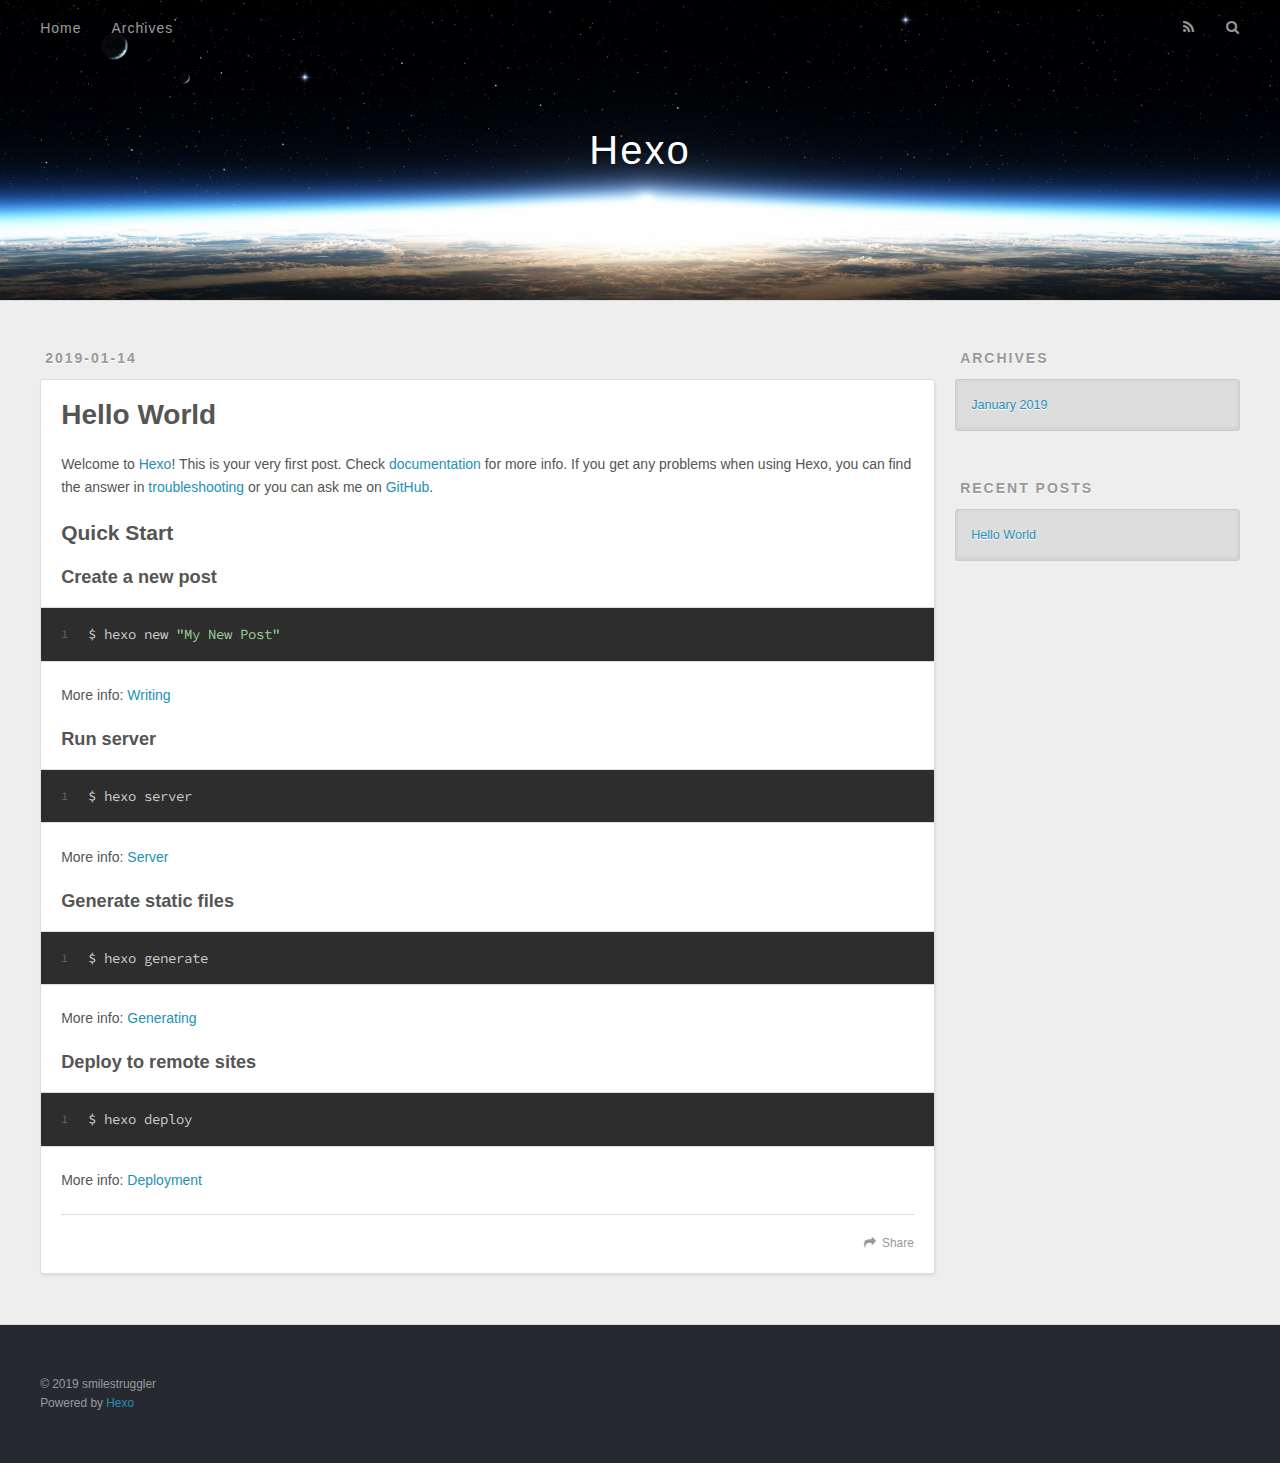
==== index.html @ 4bca779c "Site updated: 2019-01-14 22:42:13" ====
<!DOCTYPE html>
<html>
<head><meta name="generator" content="Hexo 3.8.0">
  <meta charset="utf-8">
  

  
  <title>Hexo</title>
  <meta name="viewport" content="width=device-width, initial-scale=1, maximum-scale=1">
  <meta property="og:type" content="website">
<meta property="og:title" content="Hexo">
<meta property="og:url" content="https://smile-struggler.github.io/index.html">
<meta property="og:site_name" content="Hexo">
<meta property="og:locale" content="default">
<meta name="twitter:card" content="summary">
<meta name="twitter:title" content="Hexo">
  
    <link rel="alternate" href="/atom.xml" title="Hexo" type="application/atom+xml">
  
  
    <link rel="icon" href="/favicon.png">
  
  
    <link href="//fonts.googleapis.com/css?family=Source+Code+Pro" rel="stylesheet" type="text/css">
  
  <link rel="stylesheet" href="/css/style.css">
</head>
</html>
<body>
  <div id="container">
    <div id="wrap">
      <header id="header">
  <div id="banner"></div>
  <div id="header-outer" class="outer">
    <div id="header-title" class="inner">
      <h1 id="logo-wrap">
        <a href="/" id="logo">Hexo</a>
      </h1>
      
    </div>
    <div id="header-inner" class="inner">
      <nav id="main-nav">
        <a id="main-nav-toggle" class="nav-icon"></a>
        
          <a class="main-nav-link" href="/">Home</a>
        
          <a class="main-nav-link" href="/archives">Archives</a>
        
      </nav>
      <nav id="sub-nav">
        
          <a id="nav-rss-link" class="nav-icon" href="/atom.xml" title="RSS Feed"></a>
        
        <a id="nav-search-btn" class="nav-icon" title="Search"></a>
      </nav>
      <div id="search-form-wrap">
        <form action="//google.com/search" method="get" accept-charset="UTF-8" class="search-form"><input type="search" name="q" class="search-form-input" placeholder="Search"><button type="submit" class="search-form-submit">&#xF002;</button><input type="hidden" name="sitesearch" value="https://smile-struggler.github.io"></form>
      </div>
    </div>
  </div>
</header>
      <div class="outer">
        <section id="main">
  
    <article id="post-hello-world" class="article article-type-post" itemscope="" itemprop="blogPost">
  <div class="article-meta">
    <a href="/2019/01/14/hello-world/" class="article-date">
  <time datetime="2019-01-14T13:50:35.070Z" itemprop="datePublished">2019-01-14</time>
</a>
    
  </div>
  <div class="article-inner">
    
    
      <header class="article-header">
        
  
    <h1 itemprop="name">
      <a class="article-title" href="/2019/01/14/hello-world/">Hello World</a>
    </h1>
  

      </header>
    
    <div class="article-entry" itemprop="articleBody">
      
        <p>Welcome to <a href="https://hexo.io/" target="_blank" rel="noopener">Hexo</a>! This is your very first post. Check <a href="https://hexo.io/docs/" target="_blank" rel="noopener">documentation</a> for more info. If you get any problems when using Hexo, you can find the answer in <a href="https://hexo.io/docs/troubleshooting.html" target="_blank" rel="noopener">troubleshooting</a> or you can ask me on <a href="https://github.com/hexojs/hexo/issues" target="_blank" rel="noopener">GitHub</a>.</p>
<h2 id="Quick-Start"><a href="#Quick-Start" class="headerlink" title="Quick Start"></a>Quick Start</h2><h3 id="Create-a-new-post"><a href="#Create-a-new-post" class="headerlink" title="Create a new post"></a>Create a new post</h3><figure class="highlight bash"><table><tr><td class="gutter"><pre><span class="line">1</span><br></pre></td><td class="code"><pre><span class="line">$ hexo new <span class="string">"My New Post"</span></span><br></pre></td></tr></table></figure>
<p>More info: <a href="https://hexo.io/docs/writing.html" target="_blank" rel="noopener">Writing</a></p>
<h3 id="Run-server"><a href="#Run-server" class="headerlink" title="Run server"></a>Run server</h3><figure class="highlight bash"><table><tr><td class="gutter"><pre><span class="line">1</span><br></pre></td><td class="code"><pre><span class="line">$ hexo server</span><br></pre></td></tr></table></figure>
<p>More info: <a href="https://hexo.io/docs/server.html" target="_blank" rel="noopener">Server</a></p>
<h3 id="Generate-static-files"><a href="#Generate-static-files" class="headerlink" title="Generate static files"></a>Generate static files</h3><figure class="highlight bash"><table><tr><td class="gutter"><pre><span class="line">1</span><br></pre></td><td class="code"><pre><span class="line">$ hexo generate</span><br></pre></td></tr></table></figure>
<p>More info: <a href="https://hexo.io/docs/generating.html" target="_blank" rel="noopener">Generating</a></p>
<h3 id="Deploy-to-remote-sites"><a href="#Deploy-to-remote-sites" class="headerlink" title="Deploy to remote sites"></a>Deploy to remote sites</h3><figure class="highlight bash"><table><tr><td class="gutter"><pre><span class="line">1</span><br></pre></td><td class="code"><pre><span class="line">$ hexo deploy</span><br></pre></td></tr></table></figure>
<p>More info: <a href="https://hexo.io/docs/deployment.html" target="_blank" rel="noopener">Deployment</a></p>

      
    </div>
    <footer class="article-footer">
      <a data-url="https://smile-struggler.github.io/2019/01/14/hello-world/" data-id="cjqwfq8qb0000yonnewryqm9w" class="article-share-link">Share</a>
      
      
    </footer>
  </div>
  
</article>


  


</section>
        
          <aside id="sidebar">
  
    

  
    

  
    
  
    
  <div class="widget-wrap">
    <h3 class="widget-title">Archives</h3>
    <div class="widget">
      <ul class="archive-list"><li class="archive-list-item"><a class="archive-list-link" href="/archives/2019/01/">January 2019</a></li></ul>
    </div>
  </div>


  
    
  <div class="widget-wrap">
    <h3 class="widget-title">Recent Posts</h3>
    <div class="widget">
      <ul>
        
          <li>
            <a href="/2019/01/14/hello-world/">Hello World</a>
          </li>
        
      </ul>
    </div>
  </div>

  
</aside>
        
      </div>
      <footer id="footer">
  
  <div class="outer">
    <div id="footer-info" class="inner">
      &copy; 2019 smilestruggler<br>
      Powered by <a href="http://hexo.io/" target="_blank">Hexo</a>
    </div>
  </div>
</footer>
    </div>
    <nav id="mobile-nav">
  
    <a href="/" class="mobile-nav-link">Home</a>
  
    <a href="/archives" class="mobile-nav-link">Archives</a>
  
</nav>
    

<script src="//ajax.googleapis.com/ajax/libs/jquery/2.0.3/jquery.min.js"></script>


  <link rel="stylesheet" href="/fancybox/jquery.fancybox.css">
  <script src="/fancybox/jquery.fancybox.pack.js"></script>


<script src="/js/script.js"></script>



  </div>
</body>
</html>
---- css/style.css ----
body {
  width: 100%;
}
body:before,
body:after {
  content: "";
  display: table;
}
body:after {
  clear: both;
}
html,
body,
div,
span,
applet,
object,
iframe,
h1,
h2,
h3,
h4,
h5,
h6,
p,
blockquote,
pre,
a,
abbr,
acronym,
address,
big,
cite,
code,
del,
dfn,
em,
img,
ins,
kbd,
q,
s,
samp,
small,
strike,
strong,
sub,
sup,
tt,
var,
dl,
dt,
dd,
ol,
ul,
li,
fieldset,
form,
label,
legend,
table,
caption,
tbody,
tfoot,
thead,
tr,
th,
td {
  margin: 0;
  padding: 0;
  border: 0;
  outline: 0;
  font-weight: inherit;
  font-style: inherit;
  font-family: inherit;
  font-size: 100%;
  vertical-align: baseline;
}
body {
  line-height: 1;
  color: #000;
  background: #fff;
}
ol,
ul {
  list-style: none;
}
table {
  border-collapse: separate;
  border-spacing: 0;
  vertical-align: middle;
}
caption,
th,
td {
  text-align: left;
  font-weight: normal;
  vertical-align: middle;
}
a img {
  border: none;
}
input,
button {
  margin: 0;
  padding: 0;
}
input::-moz-focus-inner,
button::-moz-focus-inner {
  border: 0;
  padding: 0;
}
@font-face {
  font-family: FontAwesome;
  font-style: normal;
  font-weight: normal;
  src: url("fonts/fontawesome-webfont.eot?v=#4.0.3");
  src: url("fonts/fontawesome-webfont.eot?#iefix&v=#4.0.3") format("embedded-opentype"), url("fonts/fontawesome-webfont.woff?v=#4.0.3") format("woff"), url("fonts/fontawesome-webfont.ttf?v=#4.0.3") format("truetype"), url("fonts/fontawesome-webfont.svg#fontawesomeregular?v=#4.0.3") format("svg");
}
html,
body,
#container {
  height: 100%;
}
body {
  background: #eee;
  font: 14px -apple-system, BlinkMacSystemFont, "Segoe UI", "Roboto", "Oxygen", "Ubuntu", "Cantarell", "Fira Sans", "Droid Sans", "Helvetica Neue", sans-serif;
  -webkit-text-size-adjust: 100%;
}
.outer {
  max-width: 1220px;
  margin: 0 auto;
  padding: 0 20px;
}
.outer:before,
.outer:after {
  content: "";
  display: table;
}
.outer:after {
  clear: both;
}
.inner {
  display: inline;
  float: left;
  width: 98.33333333333333%;
  margin: 0 0.833333333333333%;
}
.left,
.alignleft {
  float: left;
}
.right,
.alignright {
  float: right;
}
.clear {
  clear: both;
}
#container {
  position: relative;
}
.mobile-nav-on {
  overflow: hidden;
}
#wrap {
  height: 100%;
  width: 100%;
  position: absolute;
  top: 0;
  left: 0;
  -webkit-transition: 0.2s ease-out;
  -moz-transition: 0.2s ease-out;
  -ms-transition: 0.2s ease-out;
  transition: 0.2s ease-out;
  z-index: 1;
  background: #eee;
}
.mobile-nav-on #wrap {
  left: 280px;
}
@media screen and (min-width: 768px) {
  #main {
    display: inline;
    float: left;
    width: 73.33333333333333%;
    margin: 0 0.833333333333333%;
  }
}
.article-date,
.article-category-link,
.archive-year,
.widget-title {
  text-decoration: none;
  text-transform: uppercase;
  letter-spacing: 2px;
  color: #999;
  margin-bottom: 1em;
  margin-left: 5px;
  line-height: 1em;
  text-shadow: 0 1px #fff;
  font-weight: bold;
}
.article-inner,
.archive-article-inner {
  background: #fff;
  -webkit-box-shadow: 1px 2px 3px #ddd;
  box-shadow: 1px 2px 3px #ddd;
  border: 1px solid #ddd;
  border-radius: 3px;
}
.article-entry h1,
.widget h1 {
  font-size: 2em;
}
.article-entry h2,
.widget h2 {
  font-size: 1.5em;
}
.article-entry h3,
.widget h3 {
  font-size: 1.3em;
}
.article-entry h4,
.widget h4 {
  font-size: 1.2em;
}
.article-entry h5,
.widget h5 {
  font-size: 1em;
}
.article-entry h6,
.widget h6 {
  font-size: 1em;
  color: #999;
}
.article-entry hr,
.widget hr {
  border: 1px dashed #ddd;
}
.article-entry strong,
.widget strong {
  font-weight: bold;
}
.article-entry em,
.widget em,
.article-entry cite,
.widget cite {
  font-style: italic;
}
.article-entry sup,
.widget sup,
.article-entry sub,
.widget sub {
  font-size: 0.75em;
  line-height: 0;
  position: relative;
  vertical-align: baseline;
}
.article-entry sup,
.widget sup {
  top: -0.5em;
}
.article-entry sub,
.widget sub {
  bottom: -0.2em;
}
.article-entry small,
.widget small {
  font-size: 0.85em;
}
.article-entry acronym,
.widget acronym,
.article-entry abbr,
.widget abbr {
  border-bottom: 1px dotted;
}
.article-entry ul,
.widget ul,
.article-entry ol,
.widget ol,
.article-entry dl,
.widget dl {
  margin: 0 20px;
  line-height: 1.6em;
}
.article-entry ul ul,
.widget ul ul,
.article-entry ol ul,
.widget ol ul,
.article-entry ul ol,
.widget ul ol,
.article-entry ol ol,
.widget ol ol {
  margin-top: 0;
  margin-bottom: 0;
}
.article-entry ul,
.widget ul {
  list-style: disc;
}
.article-entry ol,
.widget ol {
  list-style: decimal;
}
.article-entry dt,
.widget dt {
  font-weight: bold;
}
#header {
  height: 300px;
  position: relative;
  border-bottom: 1px solid #ddd;
}
#header:before,
#header:after {
  content: "";
  position: absolute;
  left: 0;
  right: 0;
  height: 40px;
}
#header:before {
  top: 0;
  background: -webkit-linear-gradient(rgba(0,0,0,0.2), transparent);
  background: -moz-linear-gradient(rgba(0,0,0,0.2), transparent);
  background: -ms-linear-gradient(rgba(0,0,0,0.2), transparent);
  background: linear-gradient(rgba(0,0,0,0.2), transparent);
}
#header:after {
  bottom: 0;
  background: -webkit-linear-gradient(transparent, rgba(0,0,0,0.2));
  background: -moz-linear-gradient(transparent, rgba(0,0,0,0.2));
  background: -ms-linear-gradient(transparent, rgba(0,0,0,0.2));
  background: linear-gradient(transparent, rgba(0,0,0,0.2));
}
#header-outer {
  height: 100%;
  position: relative;
}
#header-inner {
  position: relative;
  overflow: hidden;
}
#banner {
  position: absolute;
  top: 0;
  left: 0;
  width: 100%;
  height: 100%;
  background: url("images/banner.jpg") center #000;
  -webkit-background-size: cover;
  -moz-background-size: cover;
  background-size: cover;
  z-index: -1;
}
#header-title {
  text-align: center;
  height: 40px;
  position: absolute;
  top: 50%;
  left: 0;
  margin-top: -20px;
}
#logo,
#subtitle {
  text-decoration: none;
  color: #fff;
  font-weight: 300;
  text-shadow: 0 1px 4px rgba(0,0,0,0.3);
}
#logo {
  font-size: 40px;
  line-height: 40px;
  letter-spacing: 2px;
}
#subtitle {
  font-size: 16px;
  line-height: 16px;
  letter-spacing: 1px;
}
#subtitle-wrap {
  margin-top: 16px;
}
#main-nav {
  float: left;
  margin-left: -15px;
}
.nav-icon,
.main-nav-link {
  float: left;
  color: #fff;
  opacity: 0.6;
  text-decoration: none;
  text-shadow: 0 1px rgba(0,0,0,0.2);
  -webkit-transition: opacity 0.2s;
  -moz-transition: opacity 0.2s;
  -ms-transition: opacity 0.2s;
  transition: opacity 0.2s;
  display: block;
  padding: 20px 15px;
}
.nav-icon:hover,
.main-nav-link:hover {
  opacity: 1;
}
.nav-icon {
  font-family: FontAwesome;
  text-align: center;
  font-size: 14px;
  width: 14px;
  height: 14px;
  padding: 20px 15px;
  position: relative;
  cursor: pointer;
}
.main-nav-link {
  font-weight: 300;
  letter-spacing: 1px;
}
@media screen and (max-width: 479px) {
  .main-nav-link {
    display: none;
  }
}
#main-nav-toggle {
  display: none;
}
#main-nav-toggle:before {
  content: "\f0c9";
}
@media screen and (max-width: 479px) {
  #main-nav-toggle {
    display: block;
  }
}
#sub-nav {
  float: right;
  margin-right: -15px;
}
#nav-rss-link:before {
  content: "\f09e";
}
#nav-search-btn:before {
  content: "\f002";
}
#search-form-wrap {
  position: absolute;
  top: 15px;
  width: 150px;
  height: 30px;
  right: -150px;
  opacity: 0;
  -webkit-transition: 0.2s ease-out;
  -moz-transition: 0.2s ease-out;
  -ms-transition: 0.2s ease-out;
  transition: 0.2s ease-out;
}
#search-form-wrap.on {
  opacity: 1;
  right: 0;
}
@media screen and (max-width: 479px) {
  #search-form-wrap {
    width: 100%;
    right: -100%;
  }
}
.search-form {
  position: absolute;
  top: 0;
  left: 0;
  right: 0;
  background: #fff;
  padding: 5px 15px;
  border-radius: 15px;
  -webkit-box-shadow: 0 0 10px rgba(0,0,0,0.3);
  box-shadow: 0 0 10px rgba(0,0,0,0.3);
}
.search-form-input {
  border: none;
  background: none;
  color: #555;
  width: 100%;
  font: 13px -apple-system, BlinkMacSystemFont, "Segoe UI", "Roboto", "Oxygen", "Ubuntu", "Cantarell", "Fira Sans", "Droid Sans", "Helvetica Neue", sans-serif;
  outline: none;
}
.search-form-input::-webkit-search-results-decoration,
.search-form-input::-webkit-search-cancel-button {
  -webkit-appearance: none;
}
.search-form-submit {
  position: absolute;
  top: 50%;
  right: 10px;
  margin-top: -7px;
  font: 13px FontAwesome;
  border: none;
  background: none;
  color: #bbb;
  cursor: pointer;
}
.search-form-submit:hover,
.search-form-submit:focus {
  color: #777;
}
.article {
  margin: 50px 0;
}
.article-inner {
  overflow: hidden;
}
.article-meta:before,
.article-meta:after {
  content: "";
  display: table;
}
.article-meta:after {
  clear: both;
}
.article-date {
  float: left;
}
.article-category {
  float: left;
  line-height: 1em;
  color: #ccc;
  text-shadow: 0 1px #fff;
  margin-left: 8px;
}
.article-category:before {
  content: "\2022";
}
.article-category-link {
  margin: 0 12px 1em;
}
.article-header {
  padding: 20px 20px 0;
}
.article-title {
  text-decoration: none;
  font-size: 2em;
  font-weight: bold;
  color: #555;
  line-height: 1.1em;
  -webkit-transition: color 0.2s;
  -moz-transition: color 0.2s;
  -ms-transition: color 0.2s;
  transition: color 0.2s;
}
a.article-title:hover {
  color: #258fb8;
}
.article-entry {
  color: #555;
  padding: 0 20px;
}
.article-entry:before,
.article-entry:after {
  content: "";
  display: table;
}
.article-entry:after {
  clear: both;
}
.article-entry p,
.article-entry table {
  line-height: 1.6em;
  margin: 1.6em 0;
}
.article-entry h1,
.article-entry h2,
.article-entry h3,
.article-entry h4,
.article-entry h5,
.article-entry h6 {
  font-weight: bold;
}
.article-entry h1,
.article-entry h2,
.article-entry h3,
.article-entry h4,
.article-entry h5,
.article-entry h6 {
  line-height: 1.1em;
  margin: 1.1em 0;
}
.article-entry a {
  color: #258fb8;
  text-decoration: none;
}
.article-entry a:hover {
  text-decoration: underline;
}
.article-entry ul,
.article-entry ol,
.article-entry dl {
  margin-top: 1.6em;
  margin-bottom: 1.6em;
}
.article-entry img,
.article-entry video {
  max-width: 100%;
  height: auto;
  display: block;
  margin: auto;
}
.article-entry iframe {
  border: none;
}
.article-entry table {
  width: 100%;
  border-collapse: collapse;
  border-spacing: 0;
}
.article-entry th {
  font-weight: bold;
  border-bottom: 3px solid #ddd;
  padding-bottom: 0.5em;
}
.article-entry td {
  border-bottom: 1px solid #ddd;
  padding: 10px 0;
}
.article-entry blockquote {
  font-family: Georgia, "Times New Roman", serif;
  font-size: 1.4em;
  margin: 1.6em 20px;
  text-align: center;
}
.article-entry blockquote footer {
  font-size: 14px;
  margin: 1.6em 0;
  font-family: -apple-system, BlinkMacSystemFont, "Segoe UI", "Roboto", "Oxygen", "Ubuntu", "Cantarell", "Fira Sans", "Droid Sans", "Helvetica Neue", sans-serif;
}
.article-entry blockquote footer cite:before {
  content: "—";
  padding: 0 0.5em;
}
.article-entry .pullquote {
  text-align: left;
  width: 45%;
  margin: 0;
}
.article-entry .pullquote.left {
  margin-left: 0.5em;
  margin-right: 1em;
}
.article-entry .pullquote.right {
  margin-right: 0.5em;
  margin-left: 1em;
}
.article-entry .caption {
  color: #999;
  display: block;
  font-size: 0.9em;
  margin-top: 0.5em;
  position: relative;
  text-align: center;
}
.article-entry .video-container {
  position: relative;
  padding-top: 56.25%;
  height: 0;
  overflow: hidden;
}
.article-entry .video-container iframe,
.article-entry .video-container object,
.article-entry .video-container embed {
  position: absolute;
  top: 0;
  left: 0;
  width: 100%;
  height: 100%;
  margin-top: 0;
}
.article-more-link a {
  display: inline-block;
  line-height: 1em;
  padding: 6px 15px;
  border-radius: 15px;
  background: #eee;
  color: #999;
  text-shadow: 0 1px #fff;
  text-decoration: none;
}
.article-more-link a:hover {
  background: #258fb8;
  color: #fff;
  text-decoration: none;
  text-shadow: 0 1px #1e7293;
}
.article-footer {
  font-size: 0.85em;
  line-height: 1.6em;
  border-top: 1px solid #ddd;
  padding-top: 1.6em;
  margin: 0 20px 20px;
}
.article-footer:before,
.article-footer:after {
  content: "";
  display: table;
}
.article-footer:after {
  clear: both;
}
.article-footer a {
  color: #999;
  text-decoration: none;
}
.article-footer a:hover {
  color: #555;
}
.article-tag-list-item {
  float: left;
  margin-right: 10px;
}
.article-tag-list-link:before {
  content: "#";
}
.article-comment-link {
  float: right;
}
.article-comment-link:before {
  content: "\f075";
  font-family: FontAwesome;
  padding-right: 8px;
}
.article-share-link {
  cursor: pointer;
  float: right;
  margin-left: 20px;
}
.article-share-link:before {
  content: "\f064";
  font-family: FontAwesome;
  padding-right: 6px;
}
#article-nav {
  position: relative;
}
#article-nav:before,
#article-nav:after {
  content: "";
  display: table;
}
#article-nav:after {
  clear: both;
}
@media screen and (min-width: 768px) {
  #article-nav {
    margin: 50px 0;
  }
  #article-nav:before {
    width: 8px;
    height: 8px;
    position: absolute;
    top: 50%;
    left: 50%;
    margin-top: -4px;
    margin-left: -4px;
    content: "";
    border-radius: 50%;
    background: #ddd;
    -webkit-box-shadow: 0 1px 2px #fff;
    box-shadow: 0 1px 2px #fff;
  }
}
.article-nav-link-wrap {
  text-decoration: none;
  text-shadow: 0 1px #fff;
  color: #999;
  -webkit-box-sizing: border-box;
  -moz-box-sizing: border-box;
  box-sizing: border-box;
  margin-top: 50px;
  text-align: center;
  display: block;
}
.article-nav-link-wrap:hover {
  color: #555;
}
@media screen and (min-width: 768px) {
  .article-nav-link-wrap {
    width: 50%;
    margin-top: 0;
  }
}
@media screen and (min-width: 768px) {
  #article-nav-newer {
    float: left;
    text-align: right;
    padding-right: 20px;
  }
}
@media screen and (min-width: 768px) {
  #article-nav-older {
    float: right;
    text-align: left;
    padding-left: 20px;
  }
}
.article-nav-caption {
  text-transform: uppercase;
  letter-spacing: 2px;
  color: #ddd;
  line-height: 1em;
  font-weight: bold;
}
#article-nav-newer .article-nav-caption {
  margin-right: -2px;
}
.article-nav-title {
  font-size: 0.85em;
  line-height: 1.6em;
  margin-top: 0.5em;
}
.article-share-box {
  position: absolute;
  display: none;
  background: #fff;
  -webkit-box-shadow: 1px 2px 10px rgba(0,0,0,0.2);
  box-shadow: 1px 2px 10px rgba(0,0,0,0.2);
  border-radius: 3px;
  margin-left: -145px;
  overflow: hidden;
  z-index: 1;
}
.article-share-box.on {
  display: block;
}
.article-share-input {
  width: 100%;
  background: none;
  -webkit-box-sizing: border-box;
  -moz-box-sizing: border-box;
  box-sizing: border-box;
  font: 14px -apple-system, BlinkMacSystemFont, "Segoe UI", "Roboto", "Oxygen", "Ubuntu", "Cantarell", "Fira Sans", "Droid Sans", "Helvetica Neue", sans-serif;
  padding: 0 15px;
  color: #555;
  outline: none;
  border: 1px solid #ddd;
  border-radius: 3px 3px 0 0;
  height: 36px;
  line-height: 36px;
}
.article-share-links {
  background: #eee;
}
.article-share-links:before,
.article-share-links:after {
  content: "";
  display: table;
}
.article-share-links:after {
  clear: both;
}
.article-share-twitter,
.article-share-facebook,
.article-share-pinterest,
.article-share-google {
  width: 50px;
  height: 36px;
  display: block;
  float: left;
  position: relative;
  color: #999;
  text-shadow: 0 1px #fff;
}
.article-share-twitter:before,
.article-share-facebook:before,
.article-share-pinterest:before,
.article-share-google:before {
  font-size: 20px;
  font-family: FontAwesome;
  width: 20px;
  height: 20px;
  position: absolute;
  top: 50%;
  left: 50%;
  margin-top: -10px;
  margin-left: -10px;
  text-align: center;
}
.article-share-twitter:hover,
.article-share-facebook:hover,
.article-share-pinterest:hover,
.article-share-google:hover {
  color: #fff;
}
.article-share-twitter:before {
  content: "\f099";
}
.article-share-twitter:hover {
  background: #00aced;
  text-shadow: 0 1px #008abe;
}
.article-share-facebook:before {
  content: "\f09a";
}
.article-share-facebook:hover {
  background: #3b5998;
  text-shadow: 0 1px #2f477a;
}
.article-share-pinterest:before {
  content: "\f0d2";
}
.article-share-pinterest:hover {
  background: #cb2027;
  text-shadow: 0 1px #a21a1f;
}
.article-share-google:before {
  content: "\f0d5";
}
.article-share-google:hover {
  background: #dd4b39;
  text-shadow: 0 1px #be3221;
}
.article-gallery {
  background: #000;
  position: relative;
}
.article-gallery-photos {
  position: relative;
  overflow: hidden;
}
.article-gallery-img {
  display: none;
  max-width: 100%;
}
.article-gallery-img:first-child {
  display: block;
}
.article-gallery-img.loaded {
  position: absolute;
  display: block;
}
.article-gallery-img img {
  display: block;
  max-width: 100%;
  margin: 0 auto;
}
#comments {
  background: #fff;
  -webkit-box-shadow: 1px 2px 3px #ddd;
  box-shadow: 1px 2px 3px #ddd;
  padding: 20px;
  border: 1px solid #ddd;
  border-radius: 3px;
  margin: 50px 0;
}
#comments a {
  color: #258fb8;
}
.archives-wrap {
  margin: 50px 0;
}
.archives:before,
.archives:after {
  content: "";
  display: table;
}
.archives:after {
  clear: both;
}
.archive-year-wrap {
  margin-bottom: 1em;
}
.archives {
  -webkit-column-gap: 10px;
  -moz-column-gap: 10px;
  column-gap: 10px;
}
@media screen and (min-width: 480px) and (max-width: 767px) {
  .archives {
    -webkit-column-count: 2;
    -moz-column-count: 2;
    column-count: 2;
  }
}
@media screen and (min-width: 768px) {
  .archives {
    -webkit-column-count: 3;
    -moz-column-count: 3;
    column-count: 3;
  }
}
.archive-article {
  -webkit-column-break-inside: avoid;
  page-break-inside: avoid;
  overflow: hidden;
  break-inside: avoid-column;
}
.archive-article-inner {
  padding: 10px;
  margin-bottom: 15px;
}
.archive-article-title {
  text-decoration: none;
  font-weight: bold;
  color: #555;
  -webkit-transition: color 0.2s;
  -moz-transition: color 0.2s;
  -ms-transition: color 0.2s;
  transition: color 0.2s;
  line-height: 1.6em;
}
.archive-article-title:hover {
  color: #258fb8;
}
.archive-article-footer {
  margin-top: 1em;
}
.archive-article-date {
  color: #999;
  text-decoration: none;
  font-size: 0.85em;
  line-height: 1em;
  margin-bottom: 0.5em;
  display: block;
}
#page-nav {
  margin: 50px auto;
  background: #fff;
  -webkit-box-shadow: 1px 2px 3px #ddd;
  box-shadow: 1px 2px 3px #ddd;
  border: 1px solid #ddd;
  border-radius: 3px;
  text-align: center;
  color: #999;
  overflow: hidden;
}
#page-nav:before,
#page-nav:after {
  content: "";
  display: table;
}
#page-nav:after {
  clear: both;
}
#page-nav a,
#page-nav span {
  padding: 10px 20px;
  line-height: 1;
  height: 2ex;
}
#page-nav a {
  color: #999;
  text-decoration: none;
}
#page-nav a:hover {
  background: #999;
  color: #fff;
}
#page-nav .prev {
  float: left;
}
#page-nav .next {
  float: right;
}
#page-nav .page-number {
  display: inline-block;
}
@media screen and (max-width: 479px) {
  #page-nav .page-number {
    display: none;
  }
}
#page-nav .current {
  color: #555;
  font-weight: bold;
}
#page-nav .space {
  color: #ddd;
}
#footer {
  background: #262a30;
  padding: 50px 0;
  border-top: 1px solid #ddd;
  color: #999;
}
#footer a {
  color: #258fb8;
  text-decoration: none;
}
#footer a:hover {
  text-decoration: underline;
}
#footer-info {
  line-height: 1.6em;
  font-size: 0.85em;
}
.article-entry pre,
.article-entry .highlight {
  background: #2d2d2d;
  margin: 0 -20px;
  padding: 15px 20px;
  border-style: solid;
  border-color: #ddd;
  border-width: 1px 0;
  overflow: auto;
  color: #ccc;
  line-height: 22.400000000000002px;
}
.article-entry .highlight .gutter pre,
.article-entry .gist .gist-file .gist-data .line-numbers {
  color: #666;
  font-size: 0.85em;
}
.article-entry pre,
.article-entry code {
  font-family: "Source Code Pro", Consolas, Monaco, Menlo, Consolas, monospace;
}
.article-entry code {
  background: #eee;
  text-shadow: 0 1px #fff;
  padding: 0 0.3em;
}
.article-entry pre code {
  background: none;
  text-shadow: none;
  padding: 0;
}
.article-entry .highlight pre {
  border: none;
  margin: 0;
  padding: 0;
}
.article-entry .highlight table {
  margin: 0;
  width: auto;
}
.article-entry .highlight td {
  border: none;
  padding: 0;
}
.article-entry .highlight figcaption {
  font-size: 0.85em;
  color: #999;
  line-height: 1em;
  margin-bottom: 1em;
}
.article-entry .highlight figcaption:before,
.article-entry .highlight figcaption:after {
  content: "";
  display: table;
}
.article-entry .highlight figcaption:after {
  clear: both;
}
.article-entry .highlight figcaption a {
  float: right;
}
.article-entry .highlight .gutter pre {
  text-align: right;
  padding-right: 20px;
}
.article-entry .highlight .line {
  height: 22.400000000000002px;
}
.article-entry .highlight .line.marked {
  background: #515151;
}
.article-entry .gist {
  margin: 0 -20px;
  border-style: solid;
  border-color: #ddd;
  border-width: 1px 0;
  background: #2d2d2d;
  padding: 15px 20px 15px 0;
}
.article-entry .gist .gist-file {
  border: none;
  font-family: "Source Code Pro", Consolas, Monaco, Menlo, Consolas, monospace;
  margin: 0;
}
.article-entry .gist .gist-file .gist-data {
  background: none;
  border: none;
}
.article-entry .gist .gist-file .gist-data .line-numbers {
  background: none;
  border: none;
  padding: 0 20px 0 0;
}
.article-entry .gist .gist-file .gist-data .line-data {
  padding: 0 !important;
}
.article-entry .gist .gist-file .highlight {
  margin: 0;
  padding: 0;
  border: none;
}
.article-entry .gist .gist-file .gist-meta {
  background: #2d2d2d;
  color: #999;
  font: 0.85em -apple-system, BlinkMacSystemFont, "Segoe UI", "Roboto", "Oxygen", "Ubuntu", "Cantarell", "Fira Sans", "Droid Sans", "Helvetica Neue", sans-serif;
  text-shadow: 0 0;
  padding: 0;
  margin-top: 1em;
  margin-left: 20px;
}
.article-entry .gist .gist-file .gist-meta a {
  color: #258fb8;
  font-weight: normal;
}
.article-entry .gist .gist-file .gist-meta a:hover {
  text-decoration: underline;
}
pre .comment,
pre .title {
  color: #999;
}
pre .variable,
pre .attribute,
pre .tag,
pre .regexp,
pre .ruby .constant,
pre .xml .tag .title,
pre .xml .pi,
pre .xml .doctype,
pre .html .doctype,
pre .css .id,
pre .css .class,
pre .css .pseudo {
  color: #f2777a;
}
pre .number,
pre .preprocessor,
pre .built_in,
pre .literal,
pre .params,
pre .constant {
  color: #f99157;
}
pre .class,
pre .ruby .class .title,
pre .css .rules .attribute {
  color: #9c9;
}
pre .string,
pre .value,
pre .inheritance,
pre .header,
pre .ruby .symbol,
pre .xml .cdata {
  color: #9c9;
}
pre .css .hexcolor {
  color: #6cc;
}
pre .function,
pre .python .decorator,
pre .python .title,
pre .ruby .function .title,
pre .ruby .title .keyword,
pre .perl .sub,
pre .javascript .title,
pre .coffeescript .title {
  color: #69c;
}
pre .keyword,
pre .javascript .function {
  color: #c9c;
}
@media screen and (max-width: 479px) {
  #mobile-nav {
    position: absolute;
    top: 0;
    left: 0;
    width: 280px;
    height: 100%;
    background: #191919;
    border-right: 1px solid #fff;
  }
}
@media screen and (max-width: 479px) {
  .mobile-nav-link {
    display: block;
    color: #999;
    text-decoration: none;
    padding: 15px 20px;
    font-weight: bold;
  }
  .mobile-nav-link:hover {
    color: #fff;
  }
}
@media screen and (min-width: 768px) {
  #sidebar {
    display: inline;
    float: left;
    width: 23.333333333333332%;
    margin: 0 0.833333333333333%;
  }
}
.widget-wrap {
  margin: 50px 0;
}
.widget {
  color: #777;
  text-shadow: 0 1px #fff;
  background: #ddd;
  -webkit-box-shadow: 0 -1px 4px #ccc inset;
  box-shadow: 0 -1px 4px #ccc inset;
  border: 1px solid #ccc;
  padding: 15px;
  border-radius: 3px;
}
.widget a {
  color: #258fb8;
  text-decoration: none;
}
.widget a:hover {
  text-decoration: underline;
}
.widget ul ul,
.widget ol ul,
.widget dl ul,
.widget ul ol,
.widget ol ol,
.widget dl ol,
.widget ul dl,
.widget ol dl,
.widget dl dl {
  margin-left: 15px;
  list-style: disc;
}
.widget {
  line-height: 1.6em;
  word-wrap: break-word;
  font-size: 0.9em;
}
.widget ul,
.widget ol {
  list-style: none;
  margin: 0;
}
.widget ul ul,
.widget ol ul,
.widget ul ol,
.widget ol ol {
  margin: 0 20px;
}
.widget ul ul,
.widget ol ul {
  list-style: disc;
}
.widget ul ol,
.widget ol ol {
  list-style: decimal;
}
.category-list-count,
.tag-list-count,
.archive-list-count {
  padding-left: 5px;
  color: #999;
  font-size: 0.85em;
}
.category-list-count:before,
.tag-list-count:before,
.archive-list-count:before {
  content: "(";
}
.category-list-count:after,
.tag-list-count:after,
.archive-list-count:after {
  content: ")";
}
.tagcloud a {
  margin-right: 5px;
  display: inline-block;
}
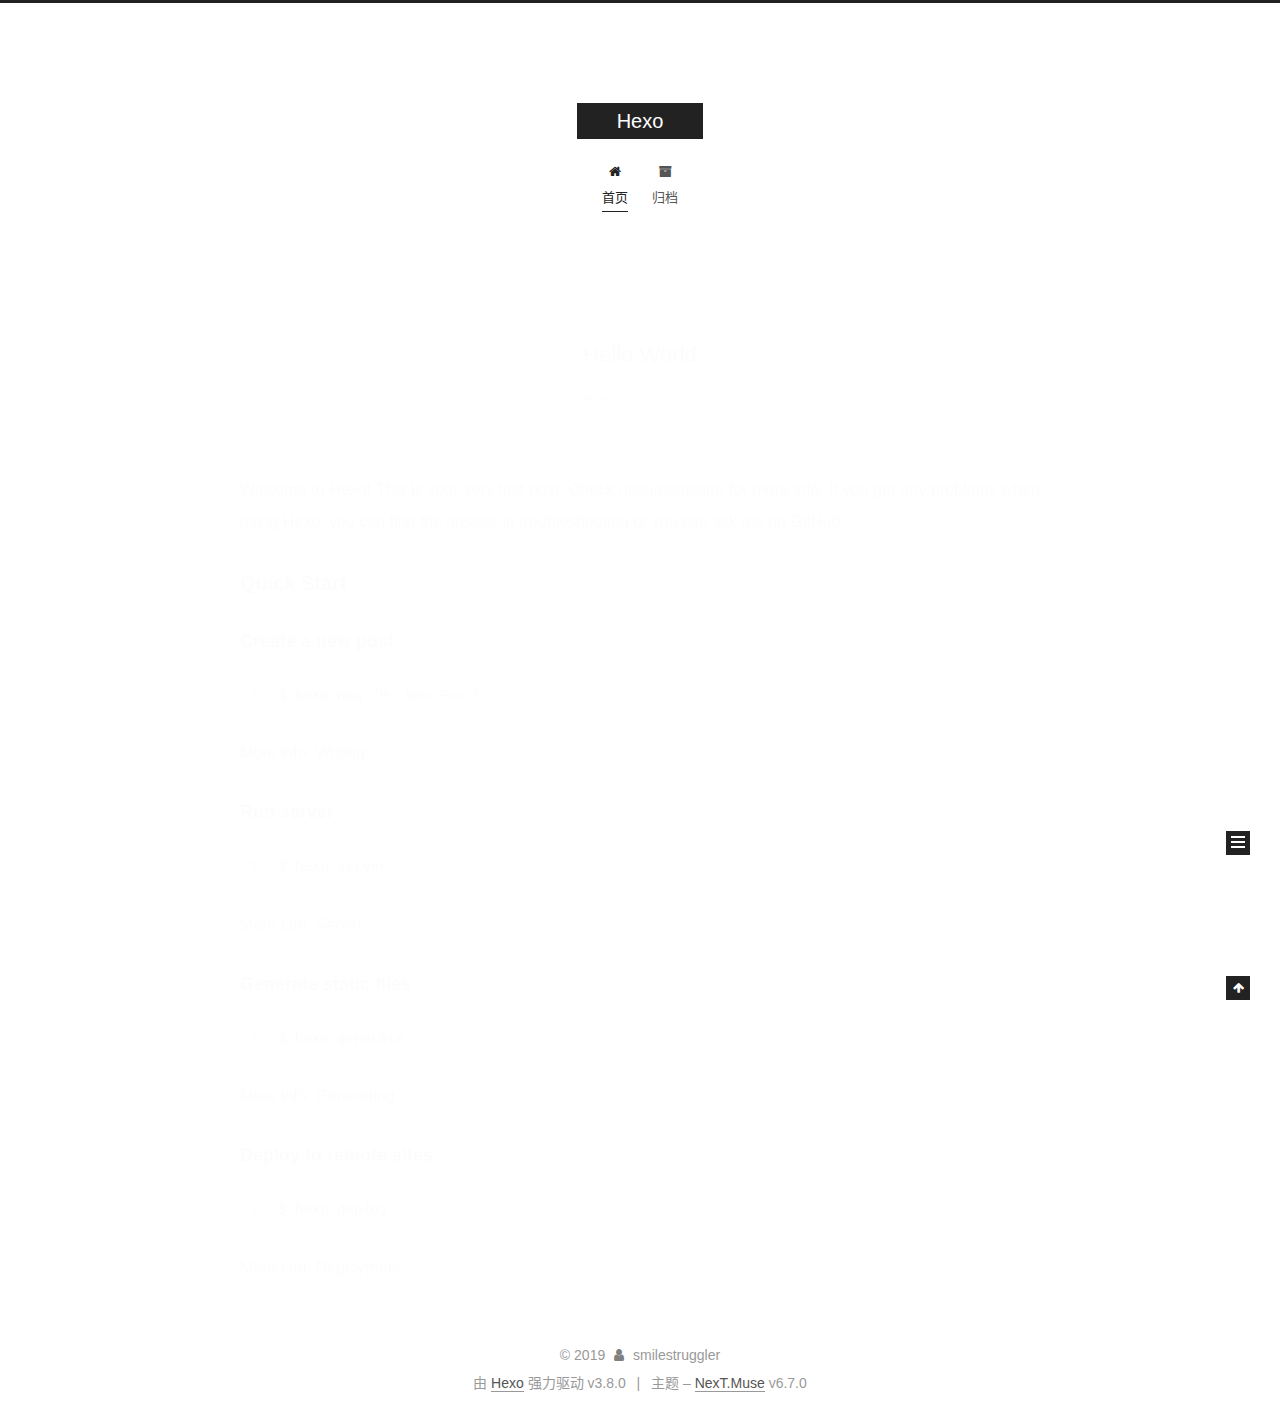
==== commit 9b0daef6: "Site updated: 2019-01-14 23:30:45" ====
--- a/index.html
+++ b/index.html
@@ -1,90 +1,372 @@
 <!DOCTYPE html>
-<html>
+
+
+
+
+
+
+
+
+
+
+
+
+  
+
+
+<html class="theme-next muse use-motion" lang="zh-CN">
 <head><meta name="generator" content="Hexo 3.8.0">
-  <meta charset="utf-8">
-  
-
-  
-  <title>Hexo</title>
-  <meta name="viewport" content="width=device-width, initial-scale=1, maximum-scale=1">
+  <meta charset="UTF-8">
+<meta http-equiv="X-UA-Compatible" content="IE=edge">
+<meta name="viewport" content="width=device-width, initial-scale=1, maximum-scale=2">
+<meta name="theme-color" content="#222">
+
+
+
+
+
+
+
+
+
+
+
+
+
+
+
+
+
+
+
+
+
+
+
+
+
+
+<link rel="stylesheet" href="/lib/font-awesome/css/font-awesome.min.css?v=4.6.2">
+
+<link rel="stylesheet" href="/css/main.css?v=6.7.0">
+
+
+  <link rel="apple-touch-icon" sizes="180x180" href="/images/apple-touch-icon-next.png?v=6.7.0">
+
+
+  <link rel="icon" type="image/png" sizes="32x32" href="/images/favicon-32x32-next.png?v=6.7.0">
+
+
+  <link rel="icon" type="image/png" sizes="16x16" href="/images/favicon-16x16-next.png?v=6.7.0">
+
+
+  <link rel="mask-icon" href="/images/logo.svg?v=6.7.0" color="#222">
+
+
+
+
+
+
+
+<script id="hexo.configurations">
+  var NexT = window.NexT || {};
+  var CONFIG = {
+    root: '/',
+    scheme: 'Muse',
+    version: '6.7.0',
+    sidebar: {"position":"left","display":"post","offset":12,"b2t":false,"scrollpercent":false,"onmobile":false},
+    fancybox: false,
+    fastclick: false,
+    lazyload: false,
+    tabs: true,
+    motion: {"enable":true,"async":false,"transition":{"post_block":"fadeIn","post_header":"slideDownIn","post_body":"slideDownIn","coll_header":"slideLeftIn","sidebar":"slideUpIn"}},
+    algolia: {
+      applicationID: '',
+      apiKey: '',
+      indexName: '',
+      hits: {"per_page":10},
+      labels: {"input_placeholder":"Search for Posts","hits_empty":"We didn't find any results for the search: ${query}","hits_stats":"${hits} results found in ${time} ms"}
+    }
+  };
+</script>
+
+
+  
+
+
+
+
   <meta property="og:type" content="website">
 <meta property="og:title" content="Hexo">
 <meta property="og:url" content="https://smile-struggler.github.io/index.html">
 <meta property="og:site_name" content="Hexo">
-<meta property="og:locale" content="default">
+<meta property="og:locale" content="zh-CN">
 <meta name="twitter:card" content="summary">
 <meta name="twitter:title" content="Hexo">
-  
-    <link rel="alternate" href="/atom.xml" title="Hexo" type="application/atom+xml">
-  
-  
-    <link rel="icon" href="/favicon.png">
-  
-  
-    <link href="//fonts.googleapis.com/css?family=Source+Code+Pro" rel="stylesheet" type="text/css">
-  
-  <link rel="stylesheet" href="/css/style.css">
+
+
+
+
+
+
+  <link rel="canonical" href="https://smile-struggler.github.io/">
+
+
+
+<script id="page.configurations">
+  CONFIG.page = {
+    sidebar: "",
+  };
+</script>
+
+  <title>Hexo</title>
+  
+
+
+
+
+
+
+
+
+
+
+
+
+  <noscript>
+  <style>
+  .use-motion .motion-element,
+  .use-motion .brand,
+  .use-motion .menu-item,
+  .sidebar-inner,
+  .use-motion .post-block,
+  .use-motion .pagination,
+  .use-motion .comments,
+  .use-motion .post-header,
+  .use-motion .post-body,
+  .use-motion .collection-title { opacity: initial; }
+
+  .use-motion .logo,
+  .use-motion .site-title,
+  .use-motion .site-subtitle {
+    opacity: initial;
+    top: initial;
+  }
+
+  .use-motion .logo-line-before i { left: initial; }
+  .use-motion .logo-line-after i { right: initial; }
+  </style>
+</noscript>
+
 </head>
-</html>
-<body>
-  <div id="container">
-    <div id="wrap">
-      <header id="header">
-  <div id="banner"></div>
-  <div id="header-outer" class="outer">
-    <div id="header-title" class="inner">
-      <h1 id="logo-wrap">
-        <a href="/" id="logo">Hexo</a>
-      </h1>
-      
+
+<body itemscope="" itemtype="http://schema.org/WebPage" lang="zh-CN">
+
+  
+  
+    
+  
+
+  <div class="container sidebar-position-left 
+  page-home">
+    <div class="headband"></div>
+
+    <header id="header" class="header" itemscope="" itemtype="http://schema.org/WPHeader">
+      <div class="header-inner"><div class="site-brand-wrapper">
+  <div class="site-meta">
+    
+
+    <div class="custom-logo-site-title">
+      <a href="/" class="brand" rel="start">
+        <span class="logo-line-before"><i></i></span>
+        <span class="site-title">Hexo</span>
+        <span class="logo-line-after"><i></i></span>
+      </a>
     </div>
-    <div id="header-inner" class="inner">
-      <nav id="main-nav">
-        <a id="main-nav-toggle" class="nav-icon"></a>
-        
-          <a class="main-nav-link" href="/">Home</a>
-        
-          <a class="main-nav-link" href="/archives">Archives</a>
-        
-      </nav>
-      <nav id="sub-nav">
-        
-          <a id="nav-rss-link" class="nav-icon" href="/atom.xml" title="RSS Feed"></a>
-        
-        <a id="nav-search-btn" class="nav-icon" title="Search"></a>
-      </nav>
-      <div id="search-form-wrap">
-        <form action="//google.com/search" method="get" accept-charset="UTF-8" class="search-form"><input type="search" name="q" class="search-form-input" placeholder="Search"><button type="submit" class="search-form-submit">&#xF002;</button><input type="hidden" name="sitesearch" value="https://smile-struggler.github.io"></form>
-      </div>
-    </div>
+    
+    
   </div>
-</header>
-      <div class="outer">
-        <section id="main">
-  
-    <article id="post-hello-world" class="article article-type-post" itemscope="" itemprop="blogPost">
-  <div class="article-meta">
-    <a href="/2019/01/14/hello-world/" class="article-date">
-  <time datetime="2019-01-14T13:50:35.070Z" itemprop="datePublished">2019-01-14</time>
-</a>
-    
+
+  <div class="site-nav-toggle">
+    <button aria-label="切换导航栏">
+      <span class="btn-bar"></span>
+      <span class="btn-bar"></span>
+      <span class="btn-bar"></span>
+    </button>
   </div>
-  <div class="article-inner">
-    
-    
-      <header class="article-header">
-        
-  
-    <h1 itemprop="name">
-      <a class="article-title" href="/2019/01/14/hello-world/">Hello World</a>
-    </h1>
-  
-
+</div>
+
+
+
+<nav class="site-nav">
+  
+    <ul id="menu" class="menu">
+      
+        
+        
+        
+          
+          <li class="menu-item menu-item-home menu-item-active">
+
+    
+    
+    
+      
+    
+
+    
+
+    <a href="/" rel="section"><i class="menu-item-icon fa fa-fw fa-home"></i> <br>首页</a>
+
+  </li>
+        
+        
+        
+          
+          <li class="menu-item menu-item-archives">
+
+    
+    
+    
+      
+    
+
+    
+
+    <a href="/archives/" rel="section"><i class="menu-item-icon fa fa-fw fa-archive"></i> <br>归档</a>
+
+  </li>
+
+      
+      
+    </ul>
+  
+
+  
+    
+
+  
+
+  
+</nav>
+
+
+
+  
+
+
+
+</div>
+    </header>
+
+    
+
+
+    <main id="main" class="main">
+      <div class="main-inner">
+        <div class="content-wrap">
+          
+          <div id="content" class="content">
+            
+  <section id="posts" class="posts-expand">
+    
+      
+
+  
+
+  
+  
+  
+
+  
+
+  <article class="post post-type-normal" itemscope="" itemtype="http://schema.org/Article">
+  
+  
+  
+  <div class="post-block">
+    <link itemprop="mainEntityOfPage" href="https://smile-struggler.github.io/2019/01/14/hello-world/">
+
+    <span hidden itemprop="author" itemscope="" itemtype="http://schema.org/Person">
+      <meta itemprop="name" content="smilestruggler">
+      <meta itemprop="description" content="">
+      <meta itemprop="image" content="/images/avatar.gif">
+    </span>
+
+    <span hidden itemprop="publisher" itemscope="" itemtype="http://schema.org/Organization">
+      <meta itemprop="name" content="Hexo">
+    </span>
+
+    
+      <header class="post-header">
+
+        
+        
+          <h1 class="post-title" itemprop="name headline">
+                
+                
+                <a href="/2019/01/14/hello-world/" class="post-title-link" itemprop="url">Hello World</a>
+              
+            
+          </h1>
+        
+
+        <div class="post-meta">
+          <span class="post-time">
+
+            
+            
+            
+
+            
+              <span class="post-meta-item-icon">
+                <i class="fa fa-calendar-o"></i>
+              </span>
+              
+                <span class="post-meta-item-text">发表于</span>
+              
+
+              
+                
+              
+
+              <time title="创建时间：2019-01-14 21:50:35" itemprop="dateCreated datePublished" datetime="2019-01-14T21:50:35+08:00">2019-01-14</time>
+            
+
+            
+          </span>
+
+          
+
+          
+            
+          
+
+          
+          
+
+          
+
+          
+
+          
+
+        </div>
       </header>
     
-    <div class="article-entry" itemprop="articleBody">
-      
-        <p>Welcome to <a href="https://hexo.io/" target="_blank" rel="noopener">Hexo</a>! This is your very first post. Check <a href="https://hexo.io/docs/" target="_blank" rel="noopener">documentation</a> for more info. If you get any problems when using Hexo, you can find the answer in <a href="https://hexo.io/docs/troubleshooting.html" target="_blank" rel="noopener">troubleshooting</a> or you can ask me on <a href="https://github.com/hexojs/hexo/issues" target="_blank" rel="noopener">GitHub</a>.</p>
+
+    
+    
+    
+    <div class="post-body" itemprop="articleBody">
+
+      
+      
+
+      
+        
+          
+            <p>Welcome to <a href="https://hexo.io/" target="_blank" rel="noopener">Hexo</a>! This is your very first post. Check <a href="https://hexo.io/docs/" target="_blank" rel="noopener">documentation</a> for more info. If you get any problems when using Hexo, you can find the answer in <a href="https://hexo.io/docs/troubleshooting.html" target="_blank" rel="noopener">troubleshooting</a> or you can ask me on <a href="https://github.com/hexojs/hexo/issues" target="_blank" rel="noopener">GitHub</a>.</p>
 <h2 id="Quick-Start"><a href="#Quick-Start" class="headerlink" title="Quick Start"></a>Quick Start</h2><h3 id="Create-a-new-post"><a href="#Create-a-new-post" class="headerlink" title="Create a new post"></a>Create a new post</h3><figure class="highlight bash"><table><tr><td class="gutter"><pre><span class="line">1</span><br></pre></td><td class="code"><pre><span class="line">$ hexo new <span class="string">"My New Post"</span></span><br></pre></td></tr></table></figure>
 <p>More info: <a href="https://hexo.io/docs/writing.html" target="_blank" rel="noopener">Writing</a></p>
 <h3 id="Run-server"><a href="#Run-server" class="headerlink" title="Run server"></a>Run server</h3><figure class="highlight bash"><table><tr><td class="gutter"><pre><span class="line">1</span><br></pre></td><td class="code"><pre><span class="line">$ hexo server</span><br></pre></td></tr></table></figure>
@@ -94,91 +376,295 @@
 <h3 id="Deploy-to-remote-sites"><a href="#Deploy-to-remote-sites" class="headerlink" title="Deploy to remote sites"></a>Deploy to remote sites</h3><figure class="highlight bash"><table><tr><td class="gutter"><pre><span class="line">1</span><br></pre></td><td class="code"><pre><span class="line">$ hexo deploy</span><br></pre></td></tr></table></figure>
 <p>More info: <a href="https://hexo.io/docs/deployment.html" target="_blank" rel="noopener">Deployment</a></p>
 
+          
+        
       
     </div>
-    <footer class="article-footer">
-      <a data-url="https://smile-struggler.github.io/2019/01/14/hello-world/" data-id="cjqwfq8qb0000yonnewryqm9w" class="article-share-link">Share</a>
-      
+
+    
+
+    
+    
+    
+
+    
+
+    
+      
+    
+    
+
+    
+
+    <footer class="post-footer">
+      
+
+      
+
+      
+
+      
+      
+        <div class="post-eof"></div>
       
     </footer>
   </div>
   
-</article>
-
-
-  
-
-
-</section>
-        
-          <aside id="sidebar">
-  
-    
-
-  
-    
-
-  
-    
-  
-    
-  <div class="widget-wrap">
-    <h3 class="widget-title">Archives</h3>
-    <div class="widget">
-      <ul class="archive-list"><li class="archive-list-item"><a class="archive-list-link" href="/archives/2019/01/">January 2019</a></li></ul>
+  
+  
+  </article>
+
+
+    
+  </section>
+
+  
+
+
+          </div>
+          
+
+        </div>
+        
+          
+  
+  <div class="sidebar-toggle">
+    <div class="sidebar-toggle-line-wrap">
+      <span class="sidebar-toggle-line sidebar-toggle-line-first"></span>
+      <span class="sidebar-toggle-line sidebar-toggle-line-middle"></span>
+      <span class="sidebar-toggle-line sidebar-toggle-line-last"></span>
     </div>
   </div>
 
-
-  
-    
-  <div class="widget-wrap">
-    <h3 class="widget-title">Recent Posts</h3>
-    <div class="widget">
-      <ul>
-        
-          <li>
-            <a href="/2019/01/14/hello-world/">Hello World</a>
-          </li>
-        
-      </ul>
+  <aside id="sidebar" class="sidebar">
+    
+    <div class="sidebar-inner">
+
+      
+
+      
+
+      <div class="site-overview-wrap sidebar-panel sidebar-panel-active">
+        <div class="site-overview">
+          <div class="site-author motion-element" itemprop="author" itemscope="" itemtype="http://schema.org/Person">
+            
+              <p class="site-author-name" itemprop="name">smilestruggler</p>
+              <p class="site-description motion-element" itemprop="description"></p>
+          </div>
+
+          
+            <nav class="site-state motion-element">
+              
+                <div class="site-state-item site-state-posts">
+                
+                  <a href="/archives/">
+                
+                    <span class="site-state-item-count">1</span>
+                    <span class="site-state-item-name">日志</span>
+                  </a>
+                </div>
+              
+
+              
+
+              
+            </nav>
+          
+
+          
+
+          
+
+          
+
+          
+          
+
+          
+            
+          
+          
+
+        </div>
+      </div>
+
+      
+
+      
+
     </div>
+  </aside>
+
+
+        
+      </div>
+    </main>
+
+    <footer id="footer" class="footer">
+      <div class="footer-inner">
+        <div class="copyright">&copy; <span itemprop="copyrightYear">2019</span>
+  <span class="with-love" id="animate">
+    <i class="fa fa-user"></i>
+  </span>
+  <span class="author" itemprop="copyrightHolder">smilestruggler</span>
+
+  
+
+  
+</div>
+
+
+  <div class="powered-by">由 <a href="https://hexo.io" class="theme-link" rel="noopener" target="_blank">Hexo</a> 强力驱动 v3.8.0</div>
+
+
+
+  <span class="post-meta-divider">|</span>
+
+
+
+  <div class="theme-info">主题 – <a href="https://theme-next.org" class="theme-link" rel="noopener" target="_blank">NexT.Muse</a> v6.7.0</div>
+
+
+
+
+        
+
+
+
+
+
+
+
+
+        
+      </div>
+    </footer>
+
+    
+      <div class="back-to-top">
+        <i class="fa fa-arrow-up"></i>
+        
+      </div>
+    
+
+    
+
+    
+
+    
   </div>
 
   
-</aside>
-        
-      </div>
-      <footer id="footer">
-  
-  <div class="outer">
-    <div id="footer-info" class="inner">
-      &copy; 2019 smilestruggler<br>
-      Powered by <a href="http://hexo.io/" target="_blank">Hexo</a>
-    </div>
-  </div>
-</footer>
-    </div>
-    <nav id="mobile-nav">
-  
-    <a href="/" class="mobile-nav-link">Home</a>
-  
-    <a href="/archives" class="mobile-nav-link">Archives</a>
-  
-</nav>
-    
-
-<script src="//ajax.googleapis.com/ajax/libs/jquery/2.0.3/jquery.min.js"></script>
-
-
-  <link rel="stylesheet" href="/fancybox/jquery.fancybox.css">
-  <script src="/fancybox/jquery.fancybox.pack.js"></script>
-
-
-<script src="/js/script.js"></script>
-
-
-
-  </div>
+
+<script>
+  if (Object.prototype.toString.call(window.Promise) !== '[object Function]') {
+    window.Promise = null;
+  }
+</script>
+
+
+
+
+
+
+
+
+
+
+
+
+
+
+
+
+
+
+
+
+
+
+
+
+
+
+  
+  <script src="/lib/jquery/index.js?v=2.1.3"></script>
+
+  
+  <script src="/lib/velocity/velocity.min.js?v=1.2.1"></script>
+
+  
+  <script src="/lib/velocity/velocity.ui.min.js?v=1.2.1"></script>
+
+
+  
+
+
+  <script src="/js/src/utils.js?v=6.7.0"></script>
+
+  <script src="/js/src/motion.js?v=6.7.0"></script>
+
+
+
+  
+  
+
+  
+
+  
+
+
+  <script src="/js/src/bootstrap.js?v=6.7.0"></script>
+
+
+
+  
+
+
+
+  
+
+
+
+
+
+
+
+
+
+
+
+  
+
+
+
+
+
+  
+
+  
+
+  
+
+  
+
+  
+
+  
+
+  
+
+  
+
+  
+
+  
+
+  
+
+  
+
+  
+
 </body>
-</html>+</html>
--- a/css/main.css
+++ b/css/main.css
@@ -0,0 +1,2649 @@
+/* normalize.css v3.0.2 | MIT License | git.io/normalize */
+html {
+  font-family: sans-serif; /* 1 */
+  -ms-text-size-adjust: 100%; /* 2 */
+  -webkit-text-size-adjust: 100%; /* 2 */
+}
+body {
+  margin: 0;
+}
+article,
+aside,
+details,
+figcaption,
+figure,
+footer,
+header,
+hgroup,
+main,
+menu,
+nav,
+section,
+summary {
+  display: block;
+}
+audio,
+canvas,
+progress,
+video {
+  display: inline-block; /* 1 */
+  vertical-align: baseline; /* 2 */
+}
+audio:not([controls]) {
+  display: none;
+  height: 0;
+}
+[hidden],
+template {
+  display: none;
+}
+a {
+  background-color: transparent;
+}
+a:active,
+a:hover {
+  outline: 0;
+}
+abbr[title] {
+  border-bottom: 1px dotted;
+}
+b,
+strong {
+  font-weight: bold;
+}
+dfn {
+  font-style: italic;
+}
+h1 {
+  font-size: 2em;
+  margin: 0.67em 0;
+}
+mark {
+  background: #ff0;
+  color: #000;
+}
+small {
+  font-size: 80%;
+}
+sub,
+sup {
+  font-size: 75%;
+  line-height: 0;
+  position: relative;
+  vertical-align: baseline;
+}
+sup {
+  top: -0.5em;
+}
+sub {
+  bottom: -0.25em;
+}
+img {
+  border: 0;
+}
+svg:not(:root) {
+  overflow: hidden;
+}
+figure {
+  margin: 1em 40px;
+}
+hr {
+  -moz-box-sizing: content-box;
+  box-sizing: content-box;
+  height: 0;
+}
+pre {
+  overflow: auto;
+}
+code,
+kbd,
+pre,
+samp {
+  font-family: monospace, monospace;
+  font-size: 1em;
+}
+button,
+input,
+optgroup,
+select,
+textarea {
+  color: inherit; /* 1 */
+  font: inherit; /* 2 */
+  margin: 0; /* 3 */
+}
+button {
+  overflow: visible;
+}
+button,
+select {
+  text-transform: none;
+}
+button,
+html input[type="button"],
+input[type="reset"],
+input[type="submit"] {
+  -webkit-appearance: button; /* 2 */
+  cursor: pointer; /* 3 */
+}
+button[disabled],
+html input[disabled] {
+  cursor: default;
+}
+button::-moz-focus-inner,
+input::-moz-focus-inner {
+  border: 0;
+  padding: 0;
+}
+input {
+  line-height: normal;
+}
+input[type="checkbox"],
+input[type="radio"] {
+  box-sizing: border-box; /* 1 */
+  padding: 0; /* 2 */
+}
+input[type="number"]::-webkit-inner-spin-button,
+input[type="number"]::-webkit-outer-spin-button {
+  height: auto;
+}
+input[type="search"] {
+  -webkit-appearance: textfield; /* 1 */
+  -moz-box-sizing: content-box;
+  -webkit-box-sizing: content-box; /* 2 */
+  box-sizing: content-box;
+}
+input[type="search"]::-webkit-search-cancel-button,
+input[type="search"]::-webkit-search-decoration {
+  -webkit-appearance: none;
+}
+fieldset {
+  border: 1px solid #c0c0c0;
+  margin: 0 2px;
+  padding: 0.35em 0.625em 0.75em;
+}
+legend {
+  border: 0; /* 1 */
+  padding: 0; /* 2 */
+}
+textarea {
+  overflow: auto;
+}
+optgroup {
+  font-weight: bold;
+}
+table {
+  border-collapse: collapse;
+  border-spacing: 0;
+}
+td,
+th {
+  padding: 0;
+}
+::selection {
+  background: #262a30;
+  color: #fff;
+}
+body {
+  position: relative;
+  font-family: 'Lato', "PingFang SC", "Microsoft YaHei", sans-serif;
+  font-size: 14px;
+  line-height: 2;
+  color: #555;
+  background: #fff;
+}
+@media (max-width: 767px) {
+  body {
+    padding-right: 0 !important;
+  }
+}
+@media (min-width: 768px) and (max-width: 991px) {
+  body {
+    padding-right: 0 !important;
+  }
+}
+@media (min-width: 1200px) {
+  body {
+    font-size: 16px;
+  }
+}
+h1,
+h2,
+h3,
+h4,
+h5,
+h6 {
+  margin: 0;
+  padding: 0;
+  font-weight: bold;
+  line-height: 1.5;
+  font-family: 'Lato', "PingFang SC", "Microsoft YaHei", sans-serif;
+}
+h1,
+h2,
+h3,
+h4,
+h5,
+h6 {
+  margin: 20px 0 15px;
+}
+h1 {
+  font-size: 22px;
+}
+h1 code {
+  font-size: 22px;
+}
+@media (max-width: 767px) {
+  h1 {
+    font-size: 18px;
+  }
+  h1 code {
+    font-size: 18px;
+  }
+}
+h2 {
+  font-size: 20px;
+}
+h2 code {
+  font-size: 20px;
+}
+@media (max-width: 767px) {
+  h2 {
+    font-size: 16px;
+  }
+  h2 code {
+    font-size: 16px;
+  }
+}
+h3 {
+  font-size: 18px;
+}
+h3 code {
+  font-size: 18px;
+}
+@media (max-width: 767px) {
+  h3 {
+    font-size: 14px;
+  }
+  h3 code {
+    font-size: 14px;
+  }
+}
+h4 {
+  font-size: 16px;
+}
+h4 code {
+  font-size: 16px;
+}
+@media (max-width: 767px) {
+  h4 {
+    font-size: 12px;
+  }
+  h4 code {
+    font-size: 12px;
+  }
+}
+h5 {
+  font-size: 14px;
+}
+h5 code {
+  font-size: 14px;
+}
+@media (max-width: 767px) {
+  h5 {
+    font-size: 10px;
+  }
+  h5 code {
+    font-size: 10px;
+  }
+}
+h6 {
+  font-size: 12px;
+}
+h6 code {
+  font-size: 12px;
+}
+@media (max-width: 767px) {
+  h6 {
+    font-size: 8px;
+  }
+  h6 code {
+    font-size: 8px;
+  }
+}
+p {
+  margin: 0 0 20px 0;
+}
+a,
+span.exturl {
+  overflow-wrap: break-word;
+  word-wrap: break-word;
+  background-color: transparent;
+  color: #555;
+  text-decoration: none;
+  outline: none;
+  border-bottom: 1px solid #999;
+  cursor: pointer;
+}
+a:hover,
+span.exturl:hover {
+  color: #222;
+  border-bottom-color: #222;
+}
+blockquote {
+  margin: 0;
+  padding: 0;
+}
+img {
+  display: block;
+  margin: auto;
+  max-width: 100%;
+  height: auto;
+}
+hr {
+  margin: 40px 0;
+  height: 3px;
+  border: none;
+  background-color: #ddd;
+  background-image: repeating-linear-gradient(-45deg, #fff, #fff 4px, transparent 4px, transparent 8px);
+}
+blockquote {
+  padding: 0 15px;
+  color: #666;
+  border-left: 4px solid #ddd;
+}
+blockquote cite::before {
+  content: "-";
+  padding: 0 5px;
+}
+dt {
+  font-weight: 700;
+}
+dd {
+  margin: 0;
+  padding: 0;
+}
+kbd {
+  border: 1px solid #ccc;
+  border-radius: 0.2em;
+  box-shadow: 0.1em 0.1em 0.2em rgba(0,0,0,0.1);
+  background-color: #f9f9f9;
+  font-family: inherit;
+  background-image: -webkit-linear-gradient(top, #eee, #fff, #eee);
+  padding: 0.1em 0.3em;
+  white-space: nowrap;
+}
+.text-left {
+  text-align: left;
+}
+.text-center {
+  text-align: center;
+}
+.text-right {
+  text-align: right;
+}
+.text-justify {
+  text-align: justify;
+}
+.text-nowrap {
+  white-space: nowrap;
+}
+.text-lowercase {
+  text-transform: lowercase;
+}
+.text-uppercase {
+  text-transform: uppercase;
+}
+.text-capitalize {
+  text-transform: capitalize;
+}
+.center-block {
+  display: block;
+  margin-left: auto;
+  margin-right: auto;
+}
+.clearfix:before,
+.clearfix:after {
+  content: " ";
+  display: table;
+}
+.clearfix:after {
+  clear: both;
+}
+.pullquote {
+  width: 45%;
+}
+.pullquote.left {
+  float: left;
+  margin-left: 5px;
+  margin-right: 10px;
+}
+.pullquote.right {
+  float: right;
+  margin-left: 10px;
+  margin-right: 5px;
+}
+.affix.affix.affix {
+  position: fixed;
+}
+.translation {
+  margin-top: -20px;
+  font-size: 14px;
+  color: #999;
+}
+.scrollbar-measure {
+  width: 100px;
+  height: 100px;
+  overflow: scroll;
+  position: absolute;
+  top: -9999px;
+}
+.use-motion .motion-element {
+  opacity: 0;
+}
+table {
+  margin: 20px 0;
+  width: 100%;
+  border-collapse: collapse;
+  border-spacing: 0;
+  border: 1px solid #ddd;
+  font-size: 14px;
+  word-break: break-all;
+}
+table>tbody>tr:nth-of-type(odd) {
+  background-color: #f9f9f9;
+}
+table>tbody>tr:hover {
+  background-color: #f5f5f5;
+}
+caption,
+th,
+td {
+  padding: 8px;
+  text-align: left;
+  vertical-align: middle;
+  font-weight: normal;
+}
+th,
+td {
+  border-bottom: 3px solid #ddd;
+  border-right: 1px solid #eee;
+}
+th {
+  padding-bottom: 10px;
+  font-weight: 700;
+}
+td {
+  border-bottom-width: 1px;
+}
+html,
+body {
+  height: 100%;
+}
+.container {
+  position: relative;
+  min-height: 100%;
+}
+.header-inner {
+  margin: 0 auto;
+  padding: 100px 0 70px;
+  width: 700px;
+}
+@media (min-width: 1200px) {
+  .container .header-inner {
+    width: 800px;
+  }
+}
+@media (min-width: 1600px) {
+  .container .header-inner {
+    width: 900px;
+  }
+}
+.main-inner {
+  margin: 0 auto;
+  width: 700px;
+}
+@media (min-width: 1200px) {
+  .container .main-inner {
+    width: 800px;
+  }
+}
+@media (min-width: 1600px) {
+  .container .main-inner {
+    width: 900px;
+  }
+}
+.footer {
+  padding: 20px 0;
+}
+.footer-inner {
+  box-sizing: border-box;
+  margin: 0px auto;
+  width: 700px;
+}
+@media (min-width: 1200px) {
+  .container .footer-inner {
+    width: 800px;
+  }
+}
+@media (min-width: 1600px) {
+  .container .footer-inner {
+    width: 900px;
+  }
+}
+pre,
+.highlight {
+  overflow: auto;
+  margin: 20px 0;
+  padding: 0;
+  font-size: 14px;
+  color: #4d4d4c;
+  background: #f7f7f7;
+  line-height: 1.6;
+}
+pre,
+code {
+  font-family: consolas, Menlo, "PingFang SC", "Microsoft YaHei", monospace;
+}
+code {
+  overflow-wrap: break-word;
+  word-wrap: break-word;
+  padding: 2px 4px;
+  color: #555;
+  background: #eee;
+  border-radius: 3px;
+  font-size: 14px;
+}
+pre {
+  padding: 10px;
+}
+pre code {
+  padding: 0;
+  color: #4d4d4c;
+  background: none;
+  text-shadow: none;
+}
+.highlight {
+  border-radius: 1px;
+}
+.highlight pre {
+  border: none;
+  margin: 0;
+  padding: 10px 0;
+}
+.highlight table {
+  margin: 0;
+  width: auto;
+  border: none;
+}
+.highlight td {
+  border: none;
+  padding: 0;
+}
+.highlight figcaption {
+  font-size: 1em;
+  color: #4d4d4c;
+  line-height: 1em;
+  margin-bottom: 1em;
+  margin: 0em;
+  padding: 0.5em;
+  background: #eee;
+  border-bottom: 1px solid #e9e9e9;
+}
+.highlight figcaption:before,
+.highlight figcaption:after {
+  content: " ";
+  display: table;
+}
+.highlight figcaption:after {
+  clear: both;
+}
+.highlight figcaption a {
+  float: right;
+  color: #4d4d4c;
+}
+.highlight figcaption a:hover {
+  border-bottom-color: #4d4d4c;
+}
+.highlight .gutter pre {
+  padding-left: 10px;
+  padding-right: 10px;
+  color: #869194;
+  text-align: right;
+  background-color: #eff2f3;
+}
+.highlight .code pre {
+  width: 100%;
+  padding-left: 10px;
+  padding-right: 10px;
+  background-color: #f7f7f7;
+}
+.highlight .line {
+  height: 20px;
+}
+.gutter {
+  -webkit-user-select: none;
+  -moz-user-select: none;
+  -ms-user-select: none;
+  user-select: none;
+}
+.gist table {
+  width: auto;
+}
+.gist table td {
+  border: none;
+}
+pre .deletion {
+  background: #fdd;
+}
+pre .addition {
+  background: #dfd;
+}
+pre .meta {
+  color: #8959a8;
+}
+pre .comment {
+  color: #8e908c;
+}
+pre .variable,
+pre .attribute,
+pre .tag,
+pre .name,
+pre .regexp,
+pre .ruby .constant,
+pre .xml .tag .title,
+pre .xml .pi,
+pre .xml .doctype,
+pre .html .doctype,
+pre .css .id,
+pre .css .class,
+pre .css .pseudo {
+  color: #c82829;
+}
+pre .number,
+pre .preprocessor,
+pre .built_in,
+pre .builtin-name,
+pre .literal,
+pre .params,
+pre .constant,
+pre .command {
+  color: #f5871f;
+}
+pre .ruby .class .title,
+pre .css .rules .attribute,
+pre .string,
+pre .symbol,
+pre .value,
+pre .inheritance,
+pre .header,
+pre .ruby .symbol,
+pre .xml .cdata,
+pre .special,
+pre .formula {
+  color: #718c00;
+}
+pre .title,
+pre .css .hexcolor {
+  color: #3e999f;
+}
+pre .function,
+pre .python .decorator,
+pre .python .title,
+pre .ruby .function .title,
+pre .ruby .title .keyword,
+pre .perl .sub,
+pre .javascript .title,
+pre .coffeescript .title {
+  color: #4271ae;
+}
+pre .keyword,
+pre .javascript .function {
+  color: #8959a8;
+}
+.posts-expand .post-body img.full-image {
+  border: none;
+}
+.blockquote-center,
+.page-home .post-type-quote blockquote,
+.page-post-detail .post-type-quote blockquote {
+  position: relative;
+  margin: 40px 0;
+  padding: 0;
+  border-left: none;
+  text-align: center;
+}
+.blockquote-center::before,
+.page-home .post-type-quote blockquote::before,
+.page-post-detail .post-type-quote blockquote::before,
+.blockquote-center::after,
+.page-home .post-type-quote blockquote::after,
+.page-post-detail .post-type-quote blockquote::after {
+  position: absolute;
+  content: ' ';
+  display: block;
+  width: 100%;
+  height: 24px;
+  opacity: 0.2;
+  background-repeat: no-repeat;
+  background-position: 0 -6px;
+  background-size: 22px 22px;
+}
+.blockquote-center::before,
+.page-home .post-type-quote blockquote::before,
+.page-post-detail .post-type-quote blockquote::before {
+  top: -20px;
+  background-image: url("../images/quote-l.svg");
+  border-top: 1px solid #ccc;
+}
+.blockquote-center::after,
+.page-home .post-type-quote blockquote::after,
+.page-post-detail .post-type-quote blockquote::after {
+  bottom: -20px;
+  background-image: url("../images/quote-r.svg");
+  border-bottom: 1px solid #ccc;
+  background-position: 100% 8px;
+}
+.blockquote-center p,
+.page-home .post-type-quote blockquote p,
+.page-post-detail .post-type-quote blockquote p,
+.blockquote-center div,
+.page-home .post-type-quote blockquote div,
+.page-post-detail .post-type-quote blockquote div {
+  text-align: center;
+}
+.post .post-body .group-picture img {
+  box-sizing: border-box;
+  padding: 0 3px;
+  border: none;
+}
+.post .group-picture-row {
+  overflow: hidden;
+  margin-top: 6px;
+}
+.post .group-picture-row:first-child {
+  margin-top: 0;
+}
+.post .group-picture-column {
+  float: left;
+}
+.page-post-detail .post-body .group-picture-column {
+  float: none;
+  margin-top: 10px;
+  width: auto !important;
+}
+.page-post-detail .post-body .group-picture-column img {
+  margin: 0 auto;
+}
+.page-archive .group-picture-container {
+  overflow: hidden;
+}
+.page-archive .group-picture-row {
+  float: left;
+}
+.page-archive .group-picture-row:first-child {
+  margin-top: 6px;
+}
+.page-archive .group-picture-column {
+  max-width: 150px;
+  max-height: 150px;
+}
+.post-body .note {
+  position: relative;
+  padding: 15px;
+  margin-bottom: 20px;
+  border: 1px solid #eee;
+  border-left-width: 5px;
+  border-radius: 3px;
+}
+.post-body .note h2,
+.post-body .note h3,
+.post-body .note h4,
+.post-body .note h5,
+.post-body .note h6 {
+  margin-top: 0;
+  margin-bottom: 0;
+  border-bottom: initial;
+  padding-top: 0 !important;
+}
+.post-body .note p:first-child,
+.post-body .note ul:first-child,
+.post-body .note ol:first-child,
+.post-body .note table:first-child,
+.post-body .note pre:first-child,
+.post-body .note blockquote:first-child {
+  margin-top: 0;
+}
+.post-body .note p:last-child,
+.post-body .note ul:last-child,
+.post-body .note ol:last-child,
+.post-body .note table:last-child,
+.post-body .note pre:last-child,
+.post-body .note blockquote:last-child {
+  margin-bottom: 0;
+}
+.post-body .note.default {
+  border-left-color: #777;
+}
+.post-body .note.default h2,
+.post-body .note.default h3,
+.post-body .note.default h4,
+.post-body .note.default h5,
+.post-body .note.default h6 {
+  color: #777;
+}
+.post-body .note.primary {
+  border-left-color: #6f42c1;
+}
+.post-body .note.primary h2,
+.post-body .note.primary h3,
+.post-body .note.primary h4,
+.post-body .note.primary h5,
+.post-body .note.primary h6 {
+  color: #6f42c1;
+}
+.post-body .note.info {
+  border-left-color: #428bca;
+}
+.post-body .note.info h2,
+.post-body .note.info h3,
+.post-body .note.info h4,
+.post-body .note.info h5,
+.post-body .note.info h6 {
+  color: #428bca;
+}
+.post-body .note.success {
+  border-left-color: #5cb85c;
+}
+.post-body .note.success h2,
+.post-body .note.success h3,
+.post-body .note.success h4,
+.post-body .note.success h5,
+.post-body .note.success h6 {
+  color: #5cb85c;
+}
+.post-body .note.warning {
+  border-left-color: #f0ad4e;
+}
+.post-body .note.warning h2,
+.post-body .note.warning h3,
+.post-body .note.warning h4,
+.post-body .note.warning h5,
+.post-body .note.warning h6 {
+  color: #f0ad4e;
+}
+.post-body .note.danger {
+  border-left-color: #d9534f;
+}
+.post-body .note.danger h2,
+.post-body .note.danger h3,
+.post-body .note.danger h4,
+.post-body .note.danger h5,
+.post-body .note.danger h6 {
+  color: #d9534f;
+}
+.post-body .label {
+  display: inline;
+  padding: 0 2px;
+  white-space: nowrap;
+}
+.post-body .label.default {
+  background-color: #f0f0f0;
+}
+.post-body .label.primary {
+  background-color: #efe6f7;
+}
+.post-body .label.info {
+  background-color: #e5f2f8;
+}
+.post-body .label.success {
+  background-color: #e7f4e9;
+}
+.post-body .label.warning {
+  background-color: #fcf6e1;
+}
+.post-body .label.danger {
+  background-color: #fae8eb;
+}
+.post-body .tabs {
+  position: relative;
+  display: block;
+  margin-bottom: 20px;
+  padding-top: 10px;
+}
+.post-body .tabs ul.nav-tabs {
+  margin: 0;
+  padding: 0;
+  display: flex;
+  margin-bottom: -1px;
+}
+@media (max-width: 413px) {
+  .post-body .tabs ul.nav-tabs {
+    display: block;
+    margin-bottom: 5px;
+  }
+}
+.post-body .tabs ul.nav-tabs li.tab {
+  list-style-type: none !important;
+  margin: 0 0.25em 0 0;
+  border-top: 3px solid transparent;
+  border-left: 1px solid transparent;
+  border-right: 1px solid transparent;
+}
+@media (max-width: 413px) {
+  .post-body .tabs ul.nav-tabs li.tab {
+    margin: initial;
+    border-top: 1px solid transparent;
+    border-left: 3px solid transparent;
+    border-right: 1px solid transparent;
+    border-bottom: 1px solid transparent;
+  }
+}
+.post-body .tabs ul.nav-tabs li.tab a {
+  outline: 0;
+  border-bottom: initial;
+  display: block;
+  line-height: 1.8em;
+  padding: 0.25em 0.75em;
+  transition-duration: 0.2s;
+  transition-timing-function: ease-out;
+  transition-delay: 0s;
+}
+.post-body .tabs ul.nav-tabs li.tab a i {
+  width: 1.285714285714286em;
+}
+.post-body .tabs ul.nav-tabs li.tab.active {
+  border-top: 3px solid #fc6423;
+  border-left: 1px solid #ddd;
+  border-right: 1px solid #ddd;
+  background-color: #fff;
+}
+@media (max-width: 413px) {
+  .post-body .tabs ul.nav-tabs li.tab.active {
+    border-top: 1px solid #ddd;
+    border-left: 3px solid #fc6423;
+    border-right: 1px solid #ddd;
+    border-bottom: 1px solid #ddd;
+  }
+}
+.post-body .tabs ul.nav-tabs li.tab.active a {
+  cursor: default;
+  color: #555;
+}
+.post-body .tabs .tab-content {
+  background-color: #fff;
+}
+.post-body .tabs .tab-content .tab-pane {
+  border: 1px solid #ddd;
+  padding: 20px 20px 0 20px;
+}
+.post-body .tabs .tab-content .tab-pane:not(.active) {
+  display: none !important;
+}
+.post-body .tabs .tab-content .tab-pane.active {
+  display: block !important;
+}
+.btn {
+  display: inline-block;
+  padding: 0 20px;
+  font-size: 14px;
+  color: #fff;
+  background: #222;
+  border: 2px solid #222;
+  text-decoration: none;
+  border-radius: 0;
+  transition-property: background-color;
+  transition-duration: 0.2s;
+  transition-timing-function: ease-in-out;
+  transition-delay: 0s;
+  line-height: 2;
+}
+.btn:hover {
+  border-color: #222;
+  color: #222;
+  background: #fff;
+}
+.btn +.btn {
+  margin: 0 0 8px 8px;
+}
+.btn .fa-fw {
+  width: 1.285714285714286em;
+  text-align: left;
+}
+.btn-bar {
+  display: block;
+  width: 22px;
+  height: 2px;
+  background: #555;
+  border-radius: 1px;
+}
+.btn-bar+.btn-bar {
+  margin-top: 4px;
+}
+.pagination {
+  margin: 120px 0 40px;
+  text-align: center;
+  border-top: 1px solid #eee;
+}
+.page-number-basic,
+.pagination .prev,
+.pagination .next,
+.pagination .page-number,
+.pagination .space {
+  display: inline-block;
+  position: relative;
+  top: -1px;
+  margin: 0 10px;
+  padding: 0 11px;
+}
+@media (max-width: 767px) {
+  .page-number-basic,
+  .pagination .prev,
+  .pagination .next,
+  .pagination .page-number,
+  .pagination .space {
+    margin: 0 5px;
+  }
+}
+.pagination .prev,
+.pagination .next,
+.pagination .page-number {
+  border-bottom: 0;
+  border-top: 1px solid #eee;
+  transition-property: border-color;
+  transition-duration: 0.2s;
+  transition-timing-function: ease-in-out;
+  transition-delay: 0s;
+}
+.pagination .prev:hover,
+.pagination .next:hover,
+.pagination .page-number:hover {
+  border-top-color: #222;
+}
+.pagination .space {
+  padding: 0;
+  margin: 0;
+}
+.pagination .prev {
+  margin-left: 0;
+}
+.pagination .next {
+  margin-right: 0;
+}
+.pagination .page-number.current {
+  color: #fff;
+  background: #ccc;
+  border-top-color: #ccc;
+}
+@media (max-width: 767px) {
+  .pagination {
+    border-top: none;
+  }
+  .pagination .prev,
+  .pagination .next,
+  .pagination .page-number {
+    margin-bottom: 10px;
+    border-top: 0;
+    border-bottom: 1px solid #eee;
+    padding: 0 10px;
+  }
+  .pagination .prev:hover,
+  .pagination .next:hover,
+  .pagination .page-number:hover {
+    border-bottom-color: #222;
+  }
+}
+.comments {
+  margin: 60px 20px 0;
+}
+.tag-cloud {
+  text-align: center;
+}
+.tag-cloud a {
+  display: inline-block;
+  margin: 10px;
+}
+.back-to-top {
+  box-sizing: border-box;
+  position: fixed;
+  bottom: -100px;
+  right: 30px;
+  z-index: 1050;
+  padding: 0 6px;
+  width: 24px;
+  background: #222;
+  font-size: 12px;
+  opacity: 1;
+  color: #fff;
+  cursor: pointer;
+  text-align: center;
+  -webkit-transform: translateZ(0);
+  transition-property: bottom;
+  transition-duration: 0.2s;
+  transition-timing-function: ease-in-out;
+  transition-delay: 0s;
+}
+@media (min-width: 768px) and (max-width: 991px) {
+  .back-to-top {
+    display: none !important;
+  }
+}
+@media (max-width: 767px) {
+  .back-to-top {
+    display: none !important;
+  }
+}
+.back-to-top.back-to-top-on {
+  bottom: 19px;
+}
+.header {
+  background: transparent;
+}
+.header-inner {
+  position: relative;
+}
+.headband {
+  height: 3px;
+  background: #222;
+}
+.site-meta {
+  margin: 0;
+  text-align: center;
+}
+@media (max-width: 767px) {
+  .site-meta {
+    text-align: center;
+  }
+}
+.brand {
+  position: relative;
+  display: inline-block;
+  padding: 0 40px;
+  color: #fff;
+  background: #222;
+  border-bottom: none;
+}
+.brand:hover {
+  color: #fff;
+}
+.logo {
+  display: inline-block;
+  margin-right: 5px;
+  line-height: 36px;
+  vertical-align: top;
+}
+.site-title {
+  display: inline-block;
+  vertical-align: top;
+  line-height: 36px;
+  font-size: 20px;
+  font-weight: normal;
+  font-family: 'Lato', "PingFang SC", "Microsoft YaHei", sans-serif;
+}
+.site-subtitle {
+  margin-top: 10px;
+  font-size: 13px;
+  color: #999;
+}
+.use-motion .brand {
+  opacity: 0;
+}
+.use-motion .logo,
+.use-motion .site-title,
+.use-motion .site-subtitle,
+.use-motion .custom-logo-image {
+  opacity: 0;
+  position: relative;
+  top: -10px;
+}
+.site-nav-toggle {
+  display: none;
+  position: absolute;
+  top: 10px;
+  left: 10px;
+}
+@media (max-width: 767px) {
+  .site-nav-toggle {
+    display: block;
+  }
+}
+.site-nav-toggle button {
+  margin-top: 2px;
+  padding: 9px 10px;
+  background: transparent;
+  border: none;
+}
+@media (max-width: 767px) {
+  .site-nav {
+    display: none;
+    margin: 0 -10px;
+    padding: 0 10px;
+    clear: both;
+    border-top: 1px solid #ddd;
+  }
+}
+@media (min-width: 768px) and (max-width: 991px) {
+  .site-nav {
+    display: block !important;
+  }
+}
+@media (min-width: 992px) {
+  .site-nav {
+    display: block !important;
+  }
+}
+.menu {
+  margin-top: 20px;
+  padding-left: 0;
+  text-align: center;
+}
+.menu .menu-item {
+  display: inline-block;
+  margin: 0 10px;
+  list-style: none;
+}
+@media screen and (max-width: 767px) {
+  .menu .menu-item {
+    margin-top: 10px;
+  }
+}
+.menu .menu-item a,
+.menu .menu-item span.exturl {
+  display: block;
+  font-size: 13px;
+  line-height: inherit;
+  border-bottom: 1px solid transparent;
+  transition-property: border-color;
+  transition-duration: 0.2s;
+  transition-timing-function: ease-in-out;
+  transition-delay: 0s;
+}
+.menu .menu-item a:hover,
+.menu .menu-item span.exturl:hover {
+  border-bottom-color: #222;
+}
+.menu .menu-item .fa {
+  margin-right: 5px;
+}
+.use-motion .menu-item {
+  opacity: 0;
+}
+.post-body {
+  overflow-wrap: break-word;
+  word-wrap: break-word;
+  font-family: 'Lato', "PingFang SC", "Microsoft YaHei", sans-serif;
+}
+.post-body .exturl .fa {
+  font-size: 14px;
+  margin-left: 4px;
+}
+.post-body .fancybox img {
+  display: block !important;
+  margin: 0 auto;
+  cursor: pointer;
+  cursor: zoom-in;
+  cursor: -webkit-zoom-in;
+}
+.post-body .image-caption,
+.post-body .figure .caption {
+  margin: -20px auto 15px;
+  text-align: center;
+  font-size: 14px;
+  color: #999;
+  font-weight: bold;
+  line-height: 1;
+}
+.post-sticky-flag {
+  display: inline-block;
+  font-size: 16px;
+  -ms-transform: rotate(30deg);
+  -webkit-transform: rotate(30deg);
+  -moz-transform: rotate(30deg);
+  -ms-transform: rotate(30deg);
+  -o-transform: rotate(30deg);
+  transform: rotate(30deg);
+}
+.use-motion .post-block,
+.use-motion .pagination,
+.use-motion .comments {
+  opacity: 0;
+}
+.use-motion .post-header {
+  opacity: 0;
+}
+.use-motion .post-body {
+  opacity: 0;
+}
+.use-motion .collection-title {
+  opacity: 0;
+}
+.posts-expand {
+  padding-top: 40px;
+}
+@media (max-width: 767px) {
+  .posts-expand {
+    margin: 0 20px;
+  }
+  .post-body pre .gutter pre {
+    padding-right: 10px;
+  }
+  .post-body .highlight {
+    margin-left: 0px;
+    margin-right: 0px;
+    padding: 0;
+  }
+  .post-body .highlight .gutter pre {
+    padding-right: 10px;
+  }
+}
+@media (min-width: 992px) {
+  .posts-expand .post-body {
+    text-align: justify;
+  }
+}
+.posts-expand .post-body h2,
+.posts-expand .post-body h3,
+.posts-expand .post-body h4,
+.posts-expand .post-body h5,
+.posts-expand .post-body h6 {
+  padding-top: 10px;
+}
+.posts-expand .post-body h2 .header-anchor,
+.posts-expand .post-body h3 .header-anchor,
+.posts-expand .post-body h4 .header-anchor,
+.posts-expand .post-body h5 .header-anchor,
+.posts-expand .post-body h6 .header-anchor {
+  float: right;
+  margin-left: 10px;
+  color: #ccc;
+  border-bottom-style: none;
+  visibility: hidden;
+}
+.posts-expand .post-body h2 .header-anchor:hover,
+.posts-expand .post-body h3 .header-anchor:hover,
+.posts-expand .post-body h4 .header-anchor:hover,
+.posts-expand .post-body h5 .header-anchor:hover,
+.posts-expand .post-body h6 .header-anchor:hover {
+  color: inherit;
+}
+.posts-expand .post-body h2:hover .header-anchor,
+.posts-expand .post-body h3:hover .header-anchor,
+.posts-expand .post-body h4:hover .header-anchor,
+.posts-expand .post-body h5:hover .header-anchor,
+.posts-expand .post-body h6:hover .header-anchor {
+  visibility: visible;
+}
+.posts-expand .post-body ul li {
+  list-style: circle;
+}
+.posts-expand .post-body img {
+  box-sizing: border-box;
+  margin: auto;
+  padding: 3px;
+  border: 1px solid #ddd;
+}
+.posts-expand .post-body .fancybox img {
+  margin: 0 auto 25px;
+}
+.posts-expand .post-body img {
+  margin: 0 auto 25px;
+}
+@media (max-width: 767px) {
+  .posts-collapse {
+    margin: 0 20px;
+  }
+  .posts-collapse .post-title,
+  .posts-collapse .post-meta {
+    display: block;
+    width: auto;
+    text-align: left;
+  }
+}
+.posts-collapse {
+  position: relative;
+  z-index: 1010;
+  margin-left: 55px;
+}
+.posts-collapse::after {
+  content: " ";
+  position: absolute;
+  top: 20px;
+  left: 0;
+  margin-left: -2px;
+  width: 4px;
+  height: 100%;
+  background: #f5f5f5;
+  z-index: -1;
+}
+@media (max-width: 767px) {
+  .posts-collapse {
+    margin: 0 20px;
+  }
+}
+.posts-collapse .collection-title {
+  position: relative;
+  margin: 60px 0;
+}
+.posts-collapse .collection-title h1,
+.posts-collapse .collection-title h2 {
+  margin-left: 20px;
+}
+.posts-collapse .collection-title small {
+  color: #bbb;
+  margin-left: 5px;
+}
+.posts-collapse .collection-title::before {
+  content: " ";
+  position: absolute;
+  left: 0;
+  top: 50%;
+  margin-left: -4px;
+  margin-top: -4px;
+  width: 8px;
+  height: 8px;
+  background: #bbb;
+  border-radius: 50%;
+}
+.posts-collapse .post {
+  margin: 30px 0;
+}
+.posts-collapse .post-header {
+  position: relative;
+  transition-duration: 0.2s;
+  transition-timing-function: ease-in-out;
+  transition-delay: 0s;
+  transition-property: border;
+  border-bottom: 1px dashed #ccc;
+}
+.posts-collapse .post-header::before {
+  content: " ";
+  position: absolute;
+  left: 0;
+  top: 12px;
+  width: 6px;
+  height: 6px;
+  margin-left: -4px;
+  background: #bbb;
+  border-radius: 50%;
+  border: 1px solid #fff;
+  transition-duration: 0.2s;
+  transition-timing-function: ease-in-out;
+  transition-delay: 0s;
+  transition-property: background;
+}
+.posts-collapse .post-header:hover {
+  border-bottom-color: #666;
+}
+.posts-collapse .post-header:hover::before {
+  background: #222;
+}
+.posts-collapse .post-meta {
+  position: absolute;
+  font-size: 12px;
+  left: 20px;
+  top: 5px;
+}
+.posts-collapse .post-comments-count {
+  display: none;
+}
+.posts-collapse .post-title {
+  margin-left: 60px;
+  font-size: 16px;
+  font-weight: normal;
+  line-height: inherit;
+}
+.posts-collapse .post-title::after {
+  margin-left: 3px;
+  opacity: 0.6;
+}
+.posts-collapse .post-title a,
+.posts-collapse .post-title span.exturl {
+  color: #666;
+  border-bottom: none;
+}
+.page-home .post-type-quote .post-header,
+.page-post-detail .post-type-quote .post-header,
+.page-home .post-type-quote .post-tags,
+.page-post-detail .post-type-quote .post-tags {
+  display: none;
+}
+.posts-expand .post-title {
+  overflow-wrap: break-word;
+  word-wrap: break-word;
+  text-align: center;
+  font-weight: 400;
+}
+.posts-expand .post-title-link {
+  display: inline-block;
+  position: relative;
+  color: #555;
+  border-bottom: none;
+  line-height: 1.2;
+  vertical-align: top;
+}
+.posts-expand .post-title-link::before {
+  content: "";
+  position: absolute;
+  width: 100%;
+  height: 2px;
+  bottom: 0;
+  left: 0;
+  background-color: #000;
+  visibility: hidden;
+  -webkit-transform: scaleX(0);
+  -moz-transform: scaleX(0);
+  -ms-transform: scaleX(0);
+  -o-transform: scaleX(0);
+  transform: scaleX(0);
+  transition-duration: 0.2s;
+  transition-timing-function: ease-in-out;
+  transition-delay: 0s;
+}
+.posts-expand .post-title-link:hover::before {
+  visibility: visible;
+  -webkit-transform: scaleX(1);
+  -moz-transform: scaleX(1);
+  -ms-transform: scaleX(1);
+  -o-transform: scaleX(1);
+  transform: scaleX(1);
+}
+.posts-expand .post-title-link .fa {
+  font-size: 20px;
+  margin-left: 5px;
+}
+.posts-expand .post-meta {
+  margin: 3px 0 60px 0;
+  color: #999;
+  font-family: 'Lato', "PingFang SC", "Microsoft YaHei", sans-serif;
+  font-size: 12px;
+  text-align: center;
+}
+.posts-expand .post-meta .post-category-list {
+  display: inline-block;
+  margin: 0;
+  padding: 3px;
+}
+.posts-expand .post-meta .post-category-list-link {
+  color: #999;
+}
+.posts-expand .post-meta .post-description {
+  font-size: 14px;
+  margin-top: 2px;
+}
+.posts-expand .post-meta time {
+  border-bottom: 1px dashed #999;
+  cursor: help;
+}
+.post-meta-divider {
+  margin: 0 0.5em;
+}
+.post-meta-item-icon {
+  margin-right: 3px;
+}
+@media (min-width: 768px) and (max-width: 991px) {
+  .post-meta-item-icon {
+    display: inline-block;
+  }
+}
+@media (max-width: 767px) {
+  .post-meta-item-icon {
+    display: inline-block;
+  }
+}
+@media (min-width: 768px) and (max-width: 991px) {
+  .post-meta-item-text {
+    display: none;
+  }
+}
+@media (max-width: 767px) {
+  .post-meta-item-text {
+    display: none;
+  }
+}
+.post-button {
+  margin-top: 40px;
+}
+.posts-expand .post-tags {
+  margin-top: 40px;
+  text-align: center;
+}
+.posts-expand .post-tags a {
+  display: inline-block;
+  margin-right: 10px;
+  font-size: 13px;
+}
+.post-nav {
+  display: table;
+  margin-top: 15px;
+  width: 100%;
+  border-top: 1px solid #eee;
+}
+.post-nav-divider {
+  display: table-cell;
+  width: 10%;
+}
+.post-nav-item {
+  display: table-cell;
+  padding: 10px 0 0 0;
+  width: 45%;
+  vertical-align: top;
+}
+.post-nav-item a {
+  position: relative;
+  display: block;
+  line-height: 25px;
+  font-size: 14px;
+  color: #555;
+  border-bottom: none;
+}
+.post-nav-item a:hover {
+  color: #222;
+  border-bottom: none;
+}
+.post-nav-item a:active {
+  top: 2px;
+}
+.post-nav-item .fa {
+  font-size: 12px;
+  margin-right: 5px;
+}
+.post-nav-next a {
+  padding-left: 5px;
+}
+.post-nav-prev {
+  text-align: right;
+}
+.post-nav-prev a {
+  padding-right: 5px;
+}
+.post-nav-prev .fa {
+  margin-left: 5px;
+}
+.posts-expand .post-eof {
+  display: block;
+  margin: 80px auto 60px;
+  width: 8%;
+  height: 1px;
+  background: #ccc;
+  text-align: center;
+}
+.post:last-child .post-eof.post-eof.post-eof {
+  display: none;
+}
+.post-gallery {
+  display: table;
+  table-layout: fixed;
+  width: 100%;
+  border-collapse: separate;
+}
+.post-gallery-row {
+  display: table-row;
+}
+.post-gallery .post-gallery-img {
+  display: table-cell;
+  text-align: center;
+  vertical-align: middle;
+  border: none;
+}
+.post-gallery .post-gallery-img img {
+  max-width: 100%;
+  max-height: 100%;
+  border: none;
+}
+.fancybox-close,
+.fancybox-close:hover {
+  border: none;
+}
+.rtl.post-body p,
+.rtl.post-body a,
+.rtl.post-body h1,
+.rtl.post-body h2,
+.rtl.post-body h3,
+.rtl.post-body h4,
+.rtl.post-body h5,
+.rtl.post-body h6,
+.rtl.post-body li,
+.rtl.post-body ul,
+.rtl.post-body ol {
+  direction: rtl;
+  font-family: UKIJ Ekran;
+}
+.rtl.post-title {
+  font-family: UKIJ Ekran;
+}
+.sidebar {
+  position: fixed;
+  right: 0;
+  top: 0;
+  bottom: 0;
+  width: 0;
+  z-index: 1040;
+  box-shadow: inset 0 2px 6px #000;
+  background: #222;
+  -webkit-transform: translateZ(0);
+}
+.sidebar a,
+.sidebar .exturl {
+  color: #999;
+  border-bottom-color: #555;
+}
+.sidebar a:hover,
+.sidebar .exturl:hover {
+  color: #eee;
+}
+@media (min-width: 768px) and (max-width: 991px) {
+  .sidebar {
+    display: none !important;
+  }
+}
+@media (max-width: 767px) {
+  .sidebar {
+    display: none !important;
+  }
+}
+.sidebar-inner {
+  position: relative;
+  padding: 20px 10px;
+  color: #999;
+  text-align: center;
+}
+.site-overview-wrap {
+  overflow: hidden;
+}
+.site-overview {
+  overflow-y: auto;
+  overflow-x: hidden;
+}
+.sidebar-toggle {
+  position: fixed;
+  right: 30px;
+  bottom: 45px;
+  width: 14px;
+  height: 14px;
+  padding: 5px;
+  background: #222;
+  line-height: 0;
+  z-index: 1050;
+  cursor: pointer;
+  -webkit-transform: translateZ(0);
+}
+@media (min-width: 768px) and (max-width: 991px) {
+  .sidebar-toggle {
+    display: none !important;
+  }
+}
+@media (max-width: 767px) {
+  .sidebar-toggle {
+    display: none !important;
+  }
+}
+.sidebar-toggle-line {
+  position: relative;
+  display: inline-block;
+  vertical-align: top;
+  height: 2px;
+  width: 100%;
+  background: #fff;
+  margin-top: 3px;
+}
+.sidebar-toggle-line:first-child {
+  margin-top: 0;
+}
+.site-author-image {
+  display: block;
+  margin: 0 auto;
+  padding: 2px;
+  max-width: 96px;
+  height: auto;
+  border: 2px solid #333;
+  opacity: 1;
+}
+.site-author-name {
+  margin: 5px 0 0;
+  text-align: center;
+  color: #f5f5f5;
+  font-weight: normal;
+}
+.site-description {
+  margin-top: 5px;
+  text-align: center;
+  font-size: 14px;
+  color: #999;
+}
+.site-state {
+  overflow: hidden;
+  line-height: 1.4;
+  white-space: nowrap;
+  text-align: center;
+}
+.site-state-item {
+  display: inline-block;
+  padding: 0 15px;
+  border-left: 1px solid #333;
+}
+.site-state-item:first-child {
+  border-left: none;
+}
+.site-state-item a {
+  border-bottom: none;
+}
+.site-state-item-count {
+  display: block;
+  text-align: center;
+  color: inherit;
+  font-weight: 600;
+  font-size: 18px;
+}
+.site-state-item-name {
+  font-size: 13px;
+  color: inherit;
+}
+.feed-link {
+  margin-top: 20px;
+}
+.feed-link a {
+  display: inline-block;
+  padding: 0 15px;
+  color: #fc6423;
+  border: 1px solid #fc6423;
+  border-radius: 4px;
+}
+.feed-link a i {
+  color: #fc6423;
+  font-size: 14px;
+}
+.feed-link a:hover {
+  color: #fff;
+  background: #fc6423;
+}
+.feed-link a:hover i {
+  color: #fff;
+}
+.links-of-author {
+  margin-top: 20px;
+}
+.links-of-author a,
+.links-of-author .exturl {
+  display: inline-block;
+  vertical-align: middle;
+  margin-right: 10px;
+  margin-bottom: 10px;
+  border-bottom-color: #555;
+  font-size: 13px;
+}
+.links-of-author a:before,
+.links-of-author .exturl:before {
+  display: inline-block;
+  vertical-align: middle;
+  margin-right: 3px;
+  content: " ";
+  width: 4px;
+  height: 4px;
+  border-radius: 50%;
+  background: #479678;
+}
+.links-of-blogroll {
+  font-size: 13px;
+}
+.links-of-blogroll-title {
+  margin-top: 20px;
+  font-size: 14px;
+  font-weight: 600;
+}
+.links-of-blogroll-list {
+  margin: 0;
+  padding: 0;
+  list-style: none;
+}
+.links-of-blogroll-item {
+  padding: 2px 10px;
+}
+.links-of-blogroll-item a,
+.links-of-blogroll-item span.exturl {
+  max-width: 280px;
+  box-sizing: border-box;
+  display: inline-block;
+  overflow: hidden;
+  white-space: nowrap;
+  text-overflow: ellipsis;
+}
+.sidebar-nav {
+  margin: 0 0 20px;
+  padding-left: 0;
+}
+.sidebar-nav li {
+  display: inline-block;
+  cursor: pointer;
+  border-bottom: 1px solid transparent;
+  font-size: 14px;
+  color: #555;
+}
+.sidebar-nav li:hover {
+  color: #f5f5f5;
+}
+.page-post-detail .sidebar-nav-toc {
+  padding: 0 5px;
+}
+.page-post-detail .sidebar-nav-overview {
+  margin-left: 10px;
+}
+.sidebar-nav .sidebar-nav-active {
+  color: #87daff;
+  border-bottom-color: #87daff;
+}
+.sidebar-nav .sidebar-nav-active:hover {
+  color: #87daff;
+}
+.sidebar-panel {
+  display: none;
+}
+.sidebar-panel-active {
+  display: block;
+}
+.post-toc-empty {
+  font-size: 14px;
+  color: #666;
+}
+.post-toc-wrap {
+  overflow: hidden;
+}
+.post-toc {
+  overflow: auto;
+}
+.post-toc ol {
+  margin: 0;
+  padding: 0 2px 5px 10px;
+  text-align: left;
+  list-style: none;
+  font-size: 14px;
+}
+.post-toc ol > ol {
+  padding-left: 0;
+}
+.post-toc ol a {
+  transition-duration: 0.2s;
+  transition-timing-function: ease-in-out;
+  transition-delay: 0s;
+  transition-property: all;
+  color: #999;
+  border-bottom-color: #555;
+}
+.post-toc ol a:hover {
+  color: #ccc;
+  border-bottom-color: #ccc;
+}
+.post-toc .nav-item {
+  overflow: hidden;
+  text-overflow: ellipsis;
+  white-space: nowrap;
+  line-height: 1.8;
+}
+.post-toc .nav .nav-child {
+  display: none;
+}
+.post-toc .nav .active > .nav-child {
+  display: block;
+}
+.post-toc .nav .active-current > .nav-child {
+  display: block;
+}
+.post-toc .nav .active-current > .nav-child > .nav-item {
+  display: block;
+}
+.post-toc .nav .active > a {
+  color: #87daff;
+  border-bottom-color: #87daff;
+}
+.post-toc .nav .active-current > a {
+  color: #87daff;
+}
+.post-toc .nav .active-current > a:hover {
+  color: #87daff;
+}
+.footer {
+  font-size: 14px;
+  color: #999;
+}
+.footer img {
+  border: none;
+}
+.footer-inner {
+  text-align: center;
+}
+.with-love {
+  display: inline-block;
+  margin: 0 5px;
+  color: #808080;
+}
+.powered-by,
+.theme-info {
+  display: inline-block;
+}
+.cc-license {
+  margin-top: 10px;
+  text-align: center;
+}
+.cc-license .cc-opacity {
+  opacity: 0.7;
+  border-bottom: none;
+}
+.cc-license .cc-opacity:hover {
+  opacity: 0.9;
+}
+.cc-license img {
+  display: inline-block;
+}
+@-moz-keyframes iconAnimate {
+  0%, 100% {
+    -webkit-transform: scale(1);
+    -moz-transform: scale(1);
+    -ms-transform: scale(1);
+    -o-transform: scale(1);
+    transform: scale(1);
+  }
+  10%, 30% {
+    -webkit-transform: scale(0.9);
+    -moz-transform: scale(0.9);
+    -ms-transform: scale(0.9);
+    -o-transform: scale(0.9);
+    transform: scale(0.9);
+  }
+  20%, 40%, 60%, 80% {
+    -webkit-transform: scale(1.1);
+    -moz-transform: scale(1.1);
+    -ms-transform: scale(1.1);
+    -o-transform: scale(1.1);
+    transform: scale(1.1);
+  }
+  50%, 70% {
+    -webkit-transform: scale(1.1);
+    -moz-transform: scale(1.1);
+    -ms-transform: scale(1.1);
+    -o-transform: scale(1.1);
+    transform: scale(1.1);
+  }
+}
+@-webkit-keyframes iconAnimate {
+  0%, 100% {
+    -webkit-transform: scale(1);
+    -moz-transform: scale(1);
+    -ms-transform: scale(1);
+    -o-transform: scale(1);
+    transform: scale(1);
+  }
+  10%, 30% {
+    -webkit-transform: scale(0.9);
+    -moz-transform: scale(0.9);
+    -ms-transform: scale(0.9);
+    -o-transform: scale(0.9);
+    transform: scale(0.9);
+  }
+  20%, 40%, 60%, 80% {
+    -webkit-transform: scale(1.1);
+    -moz-transform: scale(1.1);
+    -ms-transform: scale(1.1);
+    -o-transform: scale(1.1);
+    transform: scale(1.1);
+  }
+  50%, 70% {
+    -webkit-transform: scale(1.1);
+    -moz-transform: scale(1.1);
+    -ms-transform: scale(1.1);
+    -o-transform: scale(1.1);
+    transform: scale(1.1);
+  }
+}
+@-o-keyframes iconAnimate {
+  0%, 100% {
+    -webkit-transform: scale(1);
+    -moz-transform: scale(1);
+    -ms-transform: scale(1);
+    -o-transform: scale(1);
+    transform: scale(1);
+  }
+  10%, 30% {
+    -webkit-transform: scale(0.9);
+    -moz-transform: scale(0.9);
+    -ms-transform: scale(0.9);
+    -o-transform: scale(0.9);
+    transform: scale(0.9);
+  }
+  20%, 40%, 60%, 80% {
+    -webkit-transform: scale(1.1);
+    -moz-transform: scale(1.1);
+    -ms-transform: scale(1.1);
+    -o-transform: scale(1.1);
+    transform: scale(1.1);
+  }
+  50%, 70% {
+    -webkit-transform: scale(1.1);
+    -moz-transform: scale(1.1);
+    -ms-transform: scale(1.1);
+    -o-transform: scale(1.1);
+    transform: scale(1.1);
+  }
+}
+@keyframes iconAnimate {
+  0%, 100% {
+    -webkit-transform: scale(1);
+    -moz-transform: scale(1);
+    -ms-transform: scale(1);
+    -o-transform: scale(1);
+    transform: scale(1);
+  }
+  10%, 30% {
+    -webkit-transform: scale(0.9);
+    -moz-transform: scale(0.9);
+    -ms-transform: scale(0.9);
+    -o-transform: scale(0.9);
+    transform: scale(0.9);
+  }
+  20%, 40%, 60%, 80% {
+    -webkit-transform: scale(1.1);
+    -moz-transform: scale(1.1);
+    -ms-transform: scale(1.1);
+    -o-transform: scale(1.1);
+    transform: scale(1.1);
+  }
+  50%, 70% {
+    -webkit-transform: scale(1.1);
+    -moz-transform: scale(1.1);
+    -ms-transform: scale(1.1);
+    -o-transform: scale(1.1);
+    transform: scale(1.1);
+  }
+}
+.local-search-pop-overlay {
+  position: fixed;
+  width: 100%;
+  height: 100%;
+  top: 0;
+  left: 0;
+  z-index: 2080;
+  background-color: rgba(0,0,0,0.3);
+}
+.local-search-popup {
+  display: none;
+  position: fixed;
+  top: 10%;
+  left: 50%;
+  margin-left: -350px;
+  width: 700px;
+  height: 80%;
+  padding: 0;
+  background: #fff;
+  color: #333;
+  z-index: 9999;
+  border-radius: 5px;
+}
+@media (max-width: 767px) {
+  .local-search-popup {
+    padding: 0;
+    top: 0;
+    left: 0;
+    margin: 0;
+    width: 100%;
+    height: 100%;
+    border-radius: 0;
+  }
+}
+.local-search-popup ul.search-result-list {
+  padding: 0;
+  margin: 0 5px;
+}
+.local-search-popup p.search-result {
+  border-bottom: 1px dashed #ccc;
+  padding: 5px 0;
+}
+.local-search-popup a.search-result-title {
+  font-weight: bold;
+  font-size: 16px;
+}
+.local-search-popup .search-keyword {
+  border-bottom: 1px dashed #f00;
+  font-weight: bold;
+  color: #f00;
+}
+.local-search-popup .local-search-header {
+  padding: 5px;
+  height: 36px;
+  background: #f5f5f5;
+  border-top-left-radius: 5px;
+  border-top-right-radius: 5px;
+}
+.local-search-popup #local-search-result {
+  overflow: auto;
+  position: relative;
+  padding: 5px 25px;
+  height: calc(100% - 55px);
+}
+.local-search-popup .local-search-input-wrapper {
+  display: inline-block;
+  width: calc(100% - 90px);
+  height: 36px;
+  line-height: 36px;
+  padding: 0 5px;
+}
+.local-search-popup .local-search-input-wrapper input {
+  padding: 8px 0;
+  height: 20px;
+  display: block;
+  width: 100%;
+  outline: none;
+  border: none;
+  background: transparent;
+  vertical-align: middle;
+}
+.local-search-popup .search-icon,
+.local-search-popup .popup-btn-close {
+  display: inline-block;
+  font-size: 18px;
+  color: #999;
+  height: 36px;
+  width: 18px;
+  padding-left: 10px;
+  padding-right: 10px;
+}
+.local-search-popup .search-icon {
+  float: left;
+}
+.local-search-popup .popup-btn-close {
+  border-left: 1px solid #eee;
+  float: right;
+  cursor: pointer;
+}
+.local-search-popup #no-result {
+  position: absolute;
+  left: 50%;
+  top: 50%;
+  -webkit-transform: translate(-50%, -50%);
+  -webkit-transform: translate(-50%, -50%);
+  -moz-transform: translate(-50%, -50%);
+  -ms-transform: translate(-50%, -50%);
+  -o-transform: translate(-50%, -50%);
+  transform: translate(-50%, -50%);
+  color: #ccc;
+}
+.site-uv,
+.site-pv,
+.page-pv {
+  display: inline-block;
+}
+.site-uv .busuanzi-value,
+.site-pv .busuanzi-value,
+.page-pv .busuanzi-value {
+  margin: 0 5px;
+}
+.page-archive .archive-page-counter {
+  position: relative;
+  top: 3px;
+  left: 20px;
+}
+@media (max-width: 767px) {
+  .page-archive .archive-page-counter {
+    top: 5px;
+  }
+}
+.page-archive .posts-collapse .archive-move-on {
+  position: absolute;
+  top: 11px;
+  left: 0;
+  margin-left: -6px;
+  width: 10px;
+  height: 10px;
+  opacity: 0.5;
+  background: #555;
+  border: 1px solid #fff;
+  border-radius: 50%;
+}
+.page-archive .fa-external-link {
+  font-size: 15px;
+  margin-left: 5px;
+}
+.category-all-page .category-all-title {
+  text-align: center;
+}
+.category-all-page .category-all {
+  margin-top: 20px;
+}
+.category-all-page .category-list {
+  margin: 0;
+  padding: 0;
+  list-style: none;
+}
+.category-all-page .category-list-item {
+  margin: 5px 10px;
+}
+.category-all-page .category-list-count {
+  color: #bbb;
+}
+.category-all-page .category-list-count:before {
+  display: inline;
+  content: " (";
+}
+.category-all-page .category-list-count:after {
+  display: inline;
+  content: ") ";
+}
+.category-all-page .category-list-child {
+  padding-left: 10px;
+}
+#schedule ul#event-list {
+  padding-left: 30px;
+}
+#schedule ul#event-list hr {
+  margin: 20px 0 45px 0 !important;
+  background: #222;
+}
+#schedule ul#event-list hr:after {
+  display: inline-block;
+  content: 'NOW';
+  background: #222;
+  color: #fff;
+  font-weight: bold;
+  text-align: right;
+  padding: 0 5px;
+}
+#schedule ul#event-list li.event {
+  margin: 20px 0px;
+  background: #f9f9f9;
+  padding-left: 10px;
+  min-height: 40px;
+}
+#schedule ul#event-list li.event h2.event-summary {
+  margin: 0;
+  padding-bottom: 3px;
+}
+#schedule ul#event-list li.event h2.event-summary:before {
+  display: inline-block;
+  font-family: FontAwesome;
+  font-size: 8px;
+  content: '\f111';
+  vertical-align: middle;
+  margin-right: 25px;
+  color: #bbb;
+}
+#schedule ul#event-list li.event span.event-relative-time {
+  display: inline-block;
+  font-size: 12px;
+  font-weight: 400;
+  padding-left: 12px;
+  color: #bbb;
+}
+#schedule ul#event-list li.event span.event-details {
+  display: block;
+  color: #bbb;
+  margin-left: 56px;
+  padding-top: 3px;
+  padding-bottom: 6px;
+  text-indent: -24px;
+  line-height: 18px;
+}
+#schedule ul#event-list li.event span.event-details:before {
+  text-indent: 0;
+  display: inline-block;
+  width: 14px;
+  font-family: FontAwesome;
+  text-align: center;
+  margin-right: 9px;
+  color: #bbb;
+}
+#schedule ul#event-list li.event span.event-details.event-location:before {
+  content: '\f041';
+}
+#schedule ul#event-list li.event span.event-details.event-duration:before {
+  content: '\f017';
+}
+#schedule ul#event-list li.event-past {
+  background: #fcfcfc;
+  padding: 15px 0 15px 10px;
+}
+#schedule ul#event-list li.event-past > * {
+  opacity: 0.9;
+}
+#schedule ul#event-list li.event-past h2.event-summary {
+  color: #bbb;
+}
+#schedule ul#event-list li.event-past h2.event-summary:before {
+  color: #dfdfdf;
+}
+#schedule ul#event-list li.event-now {
+  background: #222;
+  color: #fff;
+  padding: 15px 0 15px 10px;
+}
+#schedule ul#event-list li.event-now h2.event-summary:before {
+  -webkit-transform: scale(1.2);
+  -moz-transform: scale(1.2);
+  -ms-transform: scale(1.2);
+  -o-transform: scale(1.2);
+  transform: scale(1.2);
+  color: #fff;
+  animation: dot-flash 1s alternate infinite ease-in-out;
+}
+#schedule ul#event-list li.event-now * {
+  color: #fff !important;
+}
+#schedule ul#event-list li.event-future {
+  background: #222;
+  color: #fff;
+  padding: 15px 0 15px 10px;
+}
+#schedule ul#event-list li.event-future h2.event-summary:before {
+  -webkit-transform: scale(1.2);
+  -moz-transform: scale(1.2);
+  -ms-transform: scale(1.2);
+  -o-transform: scale(1.2);
+  transform: scale(1.2);
+  color: #fff;
+  animation: dot-flash 1s alternate infinite ease-in-out;
+}
+#schedule ul#event-list li.event-future * {
+  color: #fff !important;
+}
+@-moz-keyframes dot-flash {
+  from {
+    opacity: 1;
+    -webkit-transform: scale(1.1);
+    -moz-transform: scale(1.1);
+    -ms-transform: scale(1.1);
+    -o-transform: scale(1.1);
+    transform: scale(1.1);
+  }
+  to {
+    opacity: 0;
+    -webkit-transform: scale(1);
+    -moz-transform: scale(1);
+    -ms-transform: scale(1);
+    -o-transform: scale(1);
+    transform: scale(1);
+  }
+}
+@-webkit-keyframes dot-flash {
+  from {
+    opacity: 1;
+    -webkit-transform: scale(1.1);
+    -moz-transform: scale(1.1);
+    -ms-transform: scale(1.1);
+    -o-transform: scale(1.1);
+    transform: scale(1.1);
+  }
+  to {
+    opacity: 0;
+    -webkit-transform: scale(1);
+    -moz-transform: scale(1);
+    -ms-transform: scale(1);
+    -o-transform: scale(1);
+    transform: scale(1);
+  }
+}
+@-o-keyframes dot-flash {
+  from {
+    opacity: 1;
+    -webkit-transform: scale(1.1);
+    -moz-transform: scale(1.1);
+    -ms-transform: scale(1.1);
+    -o-transform: scale(1.1);
+    transform: scale(1.1);
+  }
+  to {
+    opacity: 0;
+    -webkit-transform: scale(1);
+    -moz-transform: scale(1);
+    -ms-transform: scale(1);
+    -o-transform: scale(1);
+    transform: scale(1);
+  }
+}
+@keyframes dot-flash {
+  from {
+    opacity: 1;
+    -webkit-transform: scale(1.1);
+    -moz-transform: scale(1.1);
+    -ms-transform: scale(1.1);
+    -o-transform: scale(1.1);
+    transform: scale(1.1);
+  }
+  to {
+    opacity: 0;
+    -webkit-transform: scale(1);
+    -moz-transform: scale(1);
+    -ms-transform: scale(1);
+    -o-transform: scale(1);
+    transform: scale(1);
+  }
+}
+.page-post-detail .sidebar-toggle-line {
+  background: #87daff;
+}
+.page-post-detail .comments {
+  overflow: hidden;
+}
+ul.breadcrumb {
+  list-style: none;
+  margin: 1em 0;
+  padding: 0 2em;
+  text-align: center;
+  font-size: 12px;
+}
+ul.breadcrumb li {
+  display: inline;
+}
+ul.breadcrumb li+li:before {
+  padding: 0.5em;
+  font-weight: normal;
+  content: "/\00a0";
+}
+ul.breadcrumb li+li:last-child {
+  font-weight: bold;
+}
+@media (max-width: 767px) {
+  .header-inner,
+  .container .main-inner,
+  .footer-inner {
+    width: auto;
+  }
+}
+embed {
+  display: block;
+  margin: 0px auto 25px auto;
+}
+.custom-logo .site-meta-headline {
+  text-align: center;
+}
+.custom-logo .brand {
+  background: none;
+}
+.custom-logo .site-title {
+  margin: 10px auto 0;
+  font-size: 24px;
+  color: #222;
+}
+.custom-logo .site-title a {
+  border: none;
+}
+.custom-logo-image {
+  margin: 0 auto;
+  padding: 5px;
+  max-width: 150px;
+  background: #fff;
+}
+@media (max-width: 767px) {
+  .site-nav {
+    position: absolute;
+    left: 0;
+    top: 52px;
+    margin: 0;
+    width: 100%;
+    padding: 0;
+    background: #fff;
+    border-bottom: 1px solid #ddd;
+    z-index: 1030;
+  }
+}
+@media (max-width: 767px) {
+  .menu {
+    text-align: left;
+  }
+}
+.menu-item-active a,
+.menu .menu-item a:hover,
+.menu .menu-item span.exturl:hover {
+  border-bottom-color: #222 !important;
+  color: #222;
+}
+@media (max-width: 767px) {
+  .menu-item-active a,
+  .menu .menu-item a:hover,
+  .menu .menu-item span.exturl:hover {
+    border-bottom: 1px dotted #ddd !important;
+  }
+}
+@media (max-width: 767px) {
+  .menu .menu-item {
+    display: block;
+    margin: 0 10px;
+    vertical-align: top;
+  }
+}
+.menu .menu-item .badge {
+  display: inline-block;
+  padding: 1px 4px;
+  margin-left: 5px;
+  font-weight: 700;
+  line-height: 1;
+  text-align: center;
+  white-space: nowrap;
+  background-color: #eee;
+}
+@media (max-width: 767px) {
+  .menu .menu-item .badge {
+    float: right;
+    margin: 0.35em 0 0 0;
+  }
+}
+@media (max-width: 767px) {
+  .menu .menu-item br {
+    display: none;
+  }
+}
+@media (max-width: 767px) {
+  .menu .menu-item a,
+  .menu .menu-item span.exturl {
+    padding: 5px 10px;
+  }
+}
+@media (hover: none) {
+  .menu .menu-item a:hover,
+  .menu .menu-item span.exturl:hover {
+    border-bottom-color: transparent !important;
+  }
+}
+.menu .menu-item .fa {
+  margin-right: 0;
+}
+.site-search form {
+  display: none;
+}
+.links-of-blogroll-inline .links-of-blogroll-item {
+  display: inline-block;
+}
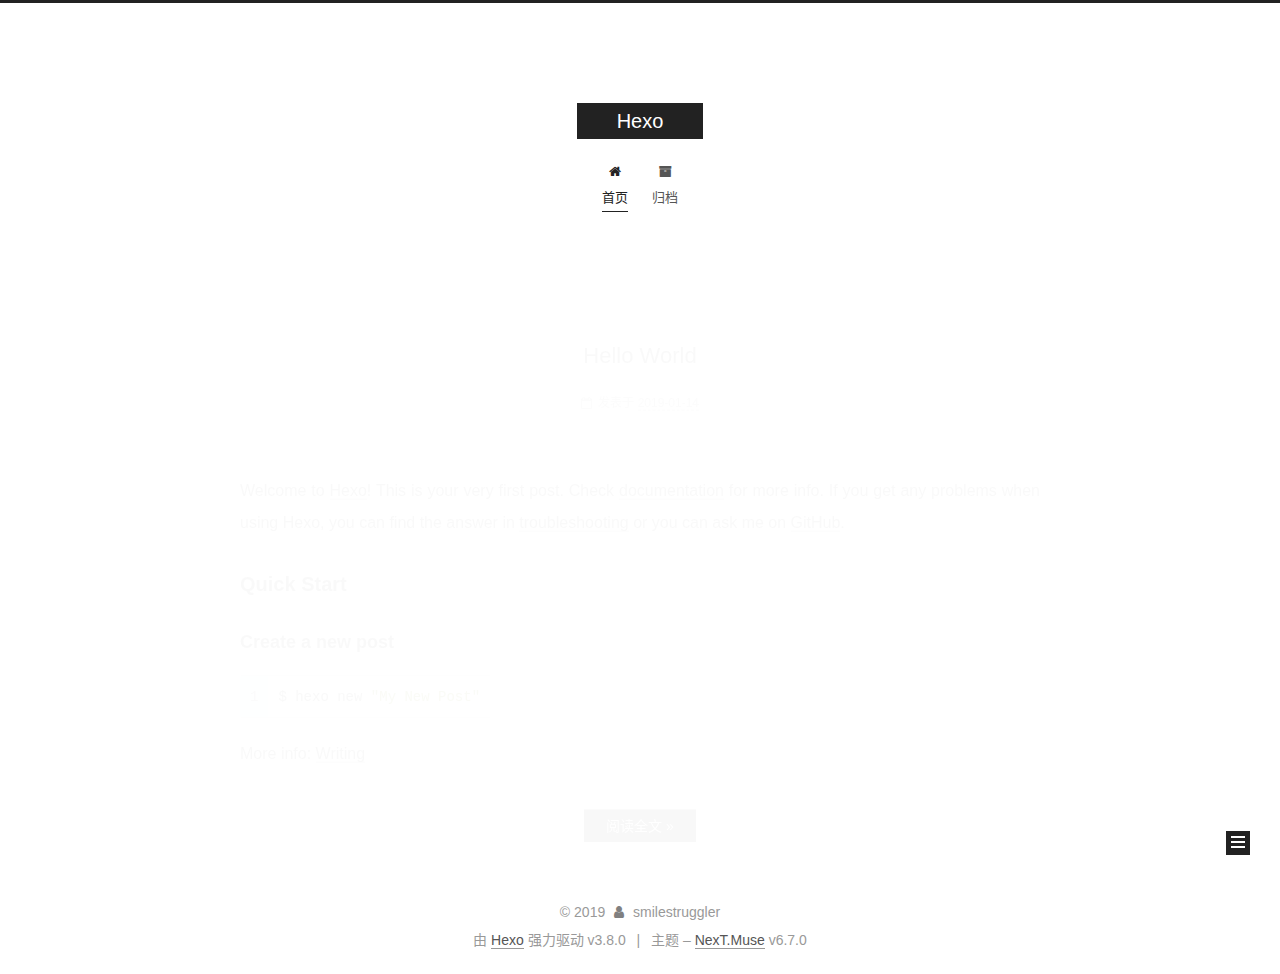
==== commit 7e83b833: "Site updated: 2019-01-14 23:59:34" ====
--- a/index.html
+++ b/index.html
@@ -330,9 +330,13 @@
                 
               
 
-              <time title="创建时间：2019-01-14 21:50:35" itemprop="dateCreated datePublished" datetime="2019-01-14T21:50:35+08:00">2019-01-14</time>
-            
-
+              <time title="创建时间：2019-01-14 21:50:35 / 修改时间：23:58:53" itemprop="dateCreated datePublished" datetime="2019-01-14T21:50:35+08:00">2019-01-14</time>
+            
+
+            
+              
+
+              
             
           </span>
 
@@ -365,21 +369,21 @@
 
       
         
-          
-            <p>Welcome to <a href="https://hexo.io/" target="_blank" rel="noopener">Hexo</a>! This is your very first post. Check <a href="https://hexo.io/docs/" target="_blank" rel="noopener">documentation</a> for more info. If you get any problems when using Hexo, you can find the answer in <a href="https://hexo.io/docs/troubleshooting.html" target="_blank" rel="noopener">troubleshooting</a> or you can ask me on <a href="https://github.com/hexojs/hexo/issues" target="_blank" rel="noopener">GitHub</a>.</p>
+          <p>Welcome to <a href="https://hexo.io/" target="_blank" rel="noopener">Hexo</a>! This is your very first post. Check <a href="https://hexo.io/docs/" target="_blank" rel="noopener">documentation</a> for more info. If you get any problems when using Hexo, you can find the answer in <a href="https://hexo.io/docs/troubleshooting.html" target="_blank" rel="noopener">troubleshooting</a> or you can ask me on <a href="https://github.com/hexojs/hexo/issues" target="_blank" rel="noopener">GitHub</a>.</p>
 <h2 id="Quick-Start"><a href="#Quick-Start" class="headerlink" title="Quick Start"></a>Quick Start</h2><h3 id="Create-a-new-post"><a href="#Create-a-new-post" class="headerlink" title="Create a new post"></a>Create a new post</h3><figure class="highlight bash"><table><tr><td class="gutter"><pre><span class="line">1</span><br></pre></td><td class="code"><pre><span class="line">$ hexo new <span class="string">"My New Post"</span></span><br></pre></td></tr></table></figure>
-<p>More info: <a href="https://hexo.io/docs/writing.html" target="_blank" rel="noopener">Writing</a></p>
-<h3 id="Run-server"><a href="#Run-server" class="headerlink" title="Run server"></a>Run server</h3><figure class="highlight bash"><table><tr><td class="gutter"><pre><span class="line">1</span><br></pre></td><td class="code"><pre><span class="line">$ hexo server</span><br></pre></td></tr></table></figure>
-<p>More info: <a href="https://hexo.io/docs/server.html" target="_blank" rel="noopener">Server</a></p>
-<h3 id="Generate-static-files"><a href="#Generate-static-files" class="headerlink" title="Generate static files"></a>Generate static files</h3><figure class="highlight bash"><table><tr><td class="gutter"><pre><span class="line">1</span><br></pre></td><td class="code"><pre><span class="line">$ hexo generate</span><br></pre></td></tr></table></figure>
-<p>More info: <a href="https://hexo.io/docs/generating.html" target="_blank" rel="noopener">Generating</a></p>
-<h3 id="Deploy-to-remote-sites"><a href="#Deploy-to-remote-sites" class="headerlink" title="Deploy to remote sites"></a>Deploy to remote sites</h3><figure class="highlight bash"><table><tr><td class="gutter"><pre><span class="line">1</span><br></pre></td><td class="code"><pre><span class="line">$ hexo deploy</span><br></pre></td></tr></table></figure>
-<p>More info: <a href="https://hexo.io/docs/deployment.html" target="_blank" rel="noopener">Deployment</a></p>
-
-          
-        
-      
-    </div>
+<p>More info: <a href="https://hexo.io/docs/writing.html" target="_blank" rel="noopener">Writing</a><br>
+          <!--noindex-->
+          
+            <div class="post-button text-center">
+              <a class="btn" href="/2019/01/14/hello-world/#more" rel="contents">
+                阅读全文 &raquo;
+              </a>
+            </div>
+          
+          <!--/noindex-->
+        
+      
+    </p></div>
 
     
 
--- a/css/main.css
+++ b/css/main.css
@@ -1879,7 +1879,7 @@
   width: 4px;
   height: 4px;
   border-radius: 50%;
-  background: #479678;
+  background: #ffff40;
 }
 .links-of-blogroll {
   font-size: 13px;
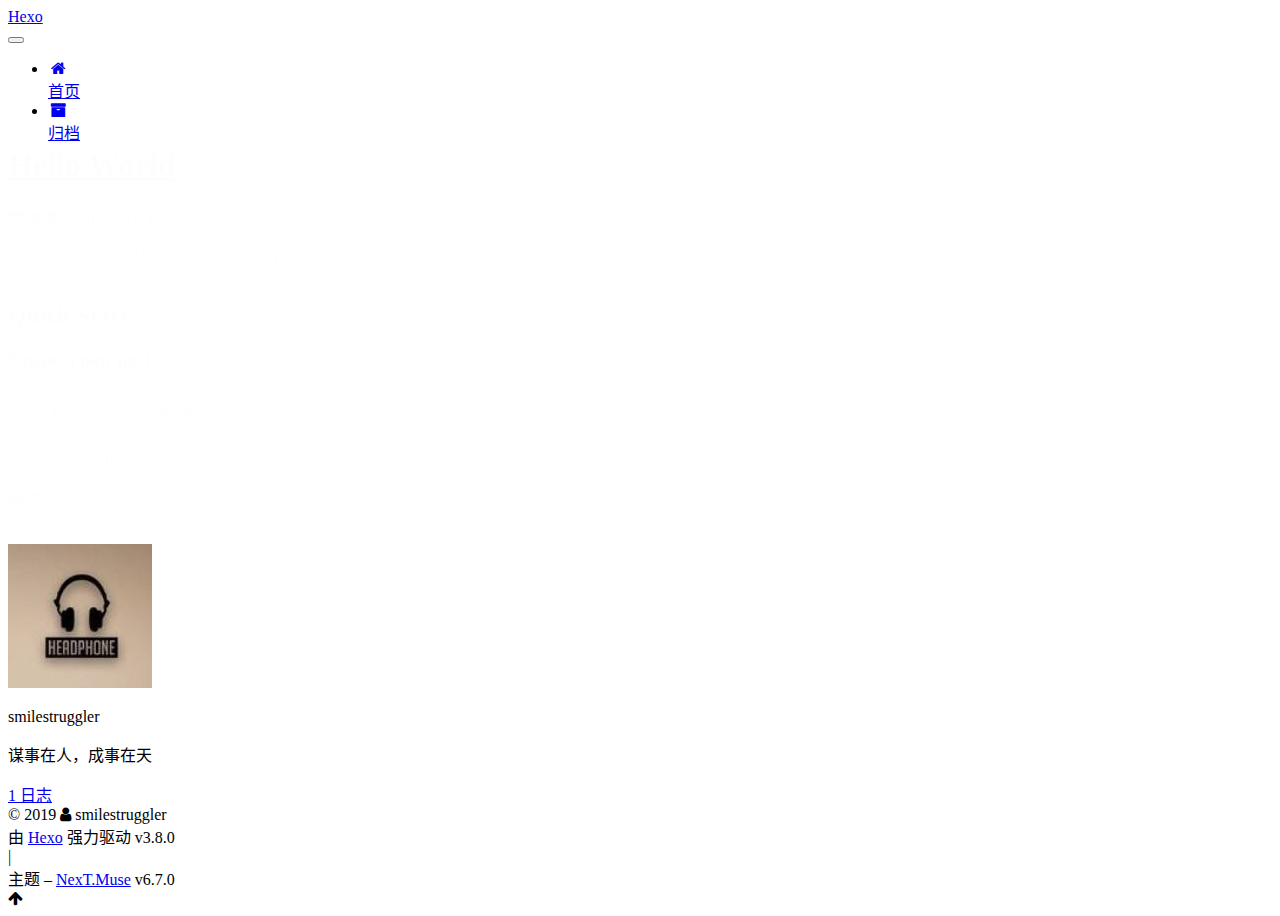
==== commit 83734c1f: "Site updated: 2019-01-15 00:07:38" ====
--- a/index.html
+++ b/index.html
@@ -96,13 +96,16 @@
 
 
 
-  <meta property="og:type" content="website">
+  <meta name="description" content="谋事在人，成事在天">
+<meta property="og:type" content="website">
 <meta property="og:title" content="Hexo">
 <meta property="og:url" content="https://smile-struggler.github.io/index.html">
 <meta property="og:site_name" content="Hexo">
+<meta property="og:description" content="谋事在人，成事在天">
 <meta property="og:locale" content="zh-CN">
 <meta name="twitter:card" content="summary">
 <meta name="twitter:title" content="Hexo">
+<meta name="twitter:description" content="谋事在人，成事在天">
 
 
 
@@ -289,8 +292,8 @@
 
     <span hidden itemprop="author" itemscope="" itemtype="http://schema.org/Person">
       <meta itemprop="name" content="smilestruggler">
-      <meta itemprop="description" content="">
-      <meta itemprop="image" content="/images/avatar.gif">
+      <meta itemprop="description" content="谋事在人，成事在天">
+      <meta itemprop="image" content="/images/avatar.jpg">
     </span>
 
     <span hidden itemprop="publisher" itemscope="" itemtype="http://schema.org/Organization">
@@ -452,8 +455,10 @@
         <div class="site-overview">
           <div class="site-author motion-element" itemprop="author" itemscope="" itemtype="http://schema.org/Person">
             
+              <img class="site-author-image" itemprop="image" src="/images/avatar.jpg" alt="smilestruggler">
+            
               <p class="site-author-name" itemprop="name">smilestruggler</p>
-              <p class="site-description motion-element" itemprop="description"></p>
+              <p class="site-description motion-element" itemprop="description">谋事在人，成事在天</p>
           </div>
 
           
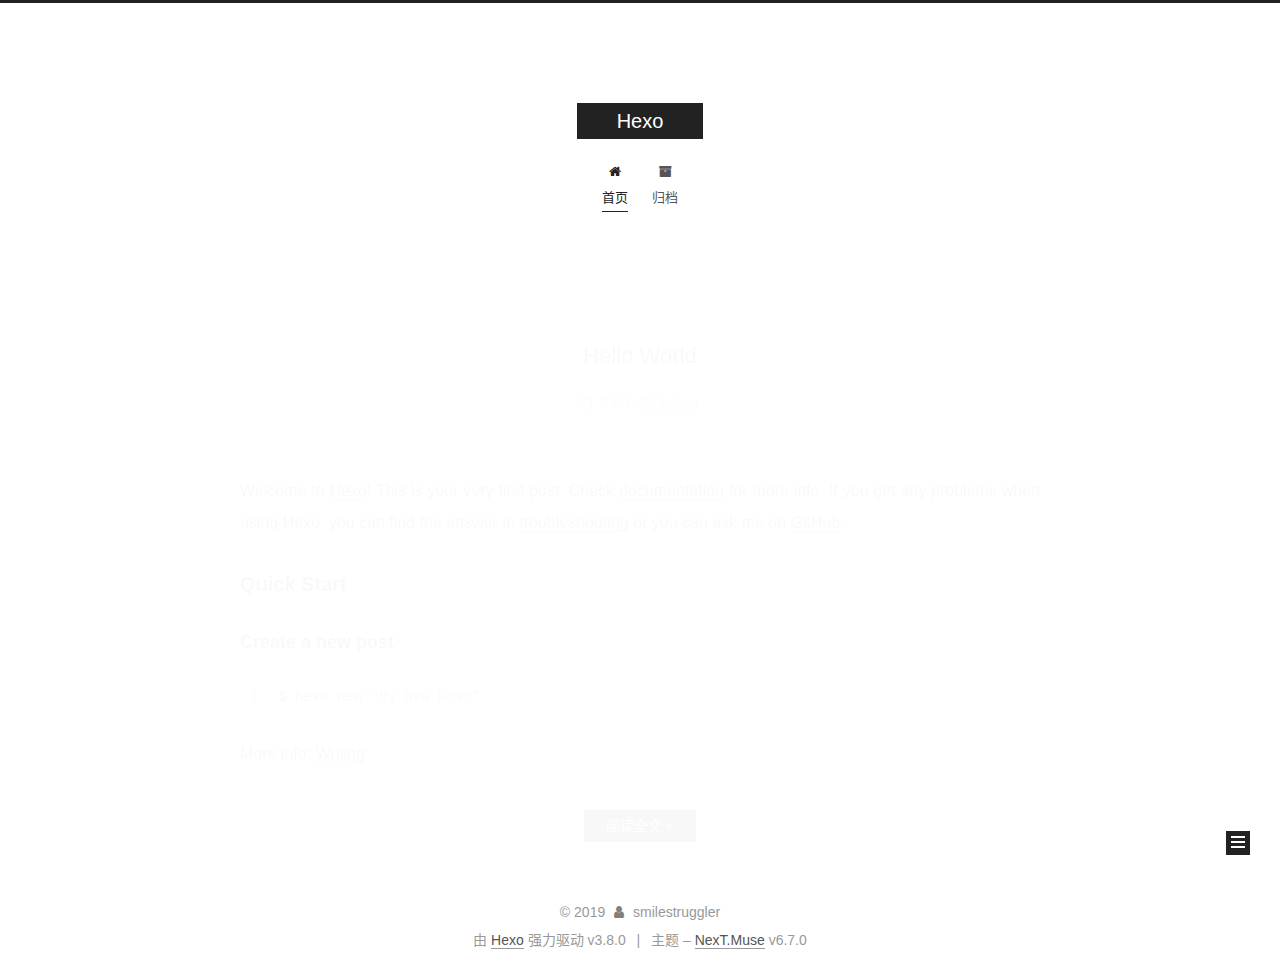
==== commit b5a1a6bf: "Site updated: 2019-01-15 00:12:04" ====
--- a/index.html
+++ b/index.html
@@ -293,7 +293,7 @@
     <span hidden itemprop="author" itemscope="" itemtype="http://schema.org/Person">
       <meta itemprop="name" content="smilestruggler">
       <meta itemprop="description" content="谋事在人，成事在天">
-      <meta itemprop="image" content="/images/avatar.jpg">
+      <meta itemprop="image" content="/images/avatar.gif">
     </span>
 
     <span hidden itemprop="publisher" itemscope="" itemtype="http://schema.org/Organization">
@@ -455,7 +455,7 @@
         <div class="site-overview">
           <div class="site-author motion-element" itemprop="author" itemscope="" itemtype="http://schema.org/Person">
             
-              <img class="site-author-image" itemprop="image" src="/images/avatar.jpg" alt="smilestruggler">
+              <img class="site-author-image" itemprop="image" src="/images/avatar.gif" alt="smilestruggler">
             
               <p class="site-author-name" itemprop="name">smilestruggler</p>
               <p class="site-description motion-element" itemprop="description">谋事在人，成事在天</p>
--- a/css/main.css
+++ b/css/main.css
@@ -0,0 +1,2649 @@
+/* normalize.css v3.0.2 | MIT License | git.io/normalize */
+html {
+  font-family: sans-serif; /* 1 */
+  -ms-text-size-adjust: 100%; /* 2 */
+  -webkit-text-size-adjust: 100%; /* 2 */
+}
+body {
+  margin: 0;
+}
+article,
+aside,
+details,
+figcaption,
+figure,
+footer,
+header,
+hgroup,
+main,
+menu,
+nav,
+section,
+summary {
+  display: block;
+}
+audio,
+canvas,
+progress,
+video {
+  display: inline-block; /* 1 */
+  vertical-align: baseline; /* 2 */
+}
+audio:not([controls]) {
+  display: none;
+  height: 0;
+}
+[hidden],
+template {
+  display: none;
+}
+a {
+  background-color: transparent;
+}
+a:active,
+a:hover {
+  outline: 0;
+}
+abbr[title] {
+  border-bottom: 1px dotted;
+}
+b,
+strong {
+  font-weight: bold;
+}
+dfn {
+  font-style: italic;
+}
+h1 {
+  font-size: 2em;
+  margin: 0.67em 0;
+}
+mark {
+  background: #ff0;
+  color: #000;
+}
+small {
+  font-size: 80%;
+}
+sub,
+sup {
+  font-size: 75%;
+  line-height: 0;
+  position: relative;
+  vertical-align: baseline;
+}
+sup {
+  top: -0.5em;
+}
+sub {
+  bottom: -0.25em;
+}
+img {
+  border: 0;
+}
+svg:not(:root) {
+  overflow: hidden;
+}
+figure {
+  margin: 1em 40px;
+}
+hr {
+  -moz-box-sizing: content-box;
+  box-sizing: content-box;
+  height: 0;
+}
+pre {
+  overflow: auto;
+}
+code,
+kbd,
+pre,
+samp {
+  font-family: monospace, monospace;
+  font-size: 1em;
+}
+button,
+input,
+optgroup,
+select,
+textarea {
+  color: inherit; /* 1 */
+  font: inherit; /* 2 */
+  margin: 0; /* 3 */
+}
+button {
+  overflow: visible;
+}
+button,
+select {
+  text-transform: none;
+}
+button,
+html input[type="button"],
+input[type="reset"],
+input[type="submit"] {
+  -webkit-appearance: button; /* 2 */
+  cursor: pointer; /* 3 */
+}
+button[disabled],
+html input[disabled] {
+  cursor: default;
+}
+button::-moz-focus-inner,
+input::-moz-focus-inner {
+  border: 0;
+  padding: 0;
+}
+input {
+  line-height: normal;
+}
+input[type="checkbox"],
+input[type="radio"] {
+  box-sizing: border-box; /* 1 */
+  padding: 0; /* 2 */
+}
+input[type="number"]::-webkit-inner-spin-button,
+input[type="number"]::-webkit-outer-spin-button {
+  height: auto;
+}
+input[type="search"] {
+  -webkit-appearance: textfield; /* 1 */
+  -moz-box-sizing: content-box;
+  -webkit-box-sizing: content-box; /* 2 */
+  box-sizing: content-box;
+}
+input[type="search"]::-webkit-search-cancel-button,
+input[type="search"]::-webkit-search-decoration {
+  -webkit-appearance: none;
+}
+fieldset {
+  border: 1px solid #c0c0c0;
+  margin: 0 2px;
+  padding: 0.35em 0.625em 0.75em;
+}
+legend {
+  border: 0; /* 1 */
+  padding: 0; /* 2 */
+}
+textarea {
+  overflow: auto;
+}
+optgroup {
+  font-weight: bold;
+}
+table {
+  border-collapse: collapse;
+  border-spacing: 0;
+}
+td,
+th {
+  padding: 0;
+}
+::selection {
+  background: #262a30;
+  color: #fff;
+}
+body {
+  position: relative;
+  font-family: 'Lato', "PingFang SC", "Microsoft YaHei", sans-serif;
+  font-size: 14px;
+  line-height: 2;
+  color: #555;
+  background: #fff;
+}
+@media (max-width: 767px) {
+  body {
+    padding-right: 0 !important;
+  }
+}
+@media (min-width: 768px) and (max-width: 991px) {
+  body {
+    padding-right: 0 !important;
+  }
+}
+@media (min-width: 1200px) {
+  body {
+    font-size: 16px;
+  }
+}
+h1,
+h2,
+h3,
+h4,
+h5,
+h6 {
+  margin: 0;
+  padding: 0;
+  font-weight: bold;
+  line-height: 1.5;
+  font-family: 'Lato', "PingFang SC", "Microsoft YaHei", sans-serif;
+}
+h1,
+h2,
+h3,
+h4,
+h5,
+h6 {
+  margin: 20px 0 15px;
+}
+h1 {
+  font-size: 22px;
+}
+h1 code {
+  font-size: 22px;
+}
+@media (max-width: 767px) {
+  h1 {
+    font-size: 18px;
+  }
+  h1 code {
+    font-size: 18px;
+  }
+}
+h2 {
+  font-size: 20px;
+}
+h2 code {
+  font-size: 20px;
+}
+@media (max-width: 767px) {
+  h2 {
+    font-size: 16px;
+  }
+  h2 code {
+    font-size: 16px;
+  }
+}
+h3 {
+  font-size: 18px;
+}
+h3 code {
+  font-size: 18px;
+}
+@media (max-width: 767px) {
+  h3 {
+    font-size: 14px;
+  }
+  h3 code {
+    font-size: 14px;
+  }
+}
+h4 {
+  font-size: 16px;
+}
+h4 code {
+  font-size: 16px;
+}
+@media (max-width: 767px) {
+  h4 {
+    font-size: 12px;
+  }
+  h4 code {
+    font-size: 12px;
+  }
+}
+h5 {
+  font-size: 14px;
+}
+h5 code {
+  font-size: 14px;
+}
+@media (max-width: 767px) {
+  h5 {
+    font-size: 10px;
+  }
+  h5 code {
+    font-size: 10px;
+  }
+}
+h6 {
+  font-size: 12px;
+}
+h6 code {
+  font-size: 12px;
+}
+@media (max-width: 767px) {
+  h6 {
+    font-size: 8px;
+  }
+  h6 code {
+    font-size: 8px;
+  }
+}
+p {
+  margin: 0 0 20px 0;
+}
+a,
+span.exturl {
+  overflow-wrap: break-word;
+  word-wrap: break-word;
+  background-color: transparent;
+  color: #555;
+  text-decoration: none;
+  outline: none;
+  border-bottom: 1px solid #999;
+  cursor: pointer;
+}
+a:hover,
+span.exturl:hover {
+  color: #222;
+  border-bottom-color: #222;
+}
+blockquote {
+  margin: 0;
+  padding: 0;
+}
+img {
+  display: block;
+  margin: auto;
+  max-width: 100%;
+  height: auto;
+}
+hr {
+  margin: 40px 0;
+  height: 3px;
+  border: none;
+  background-color: #ddd;
+  background-image: repeating-linear-gradient(-45deg, #fff, #fff 4px, transparent 4px, transparent 8px);
+}
+blockquote {
+  padding: 0 15px;
+  color: #666;
+  border-left: 4px solid #ddd;
+}
+blockquote cite::before {
+  content: "-";
+  padding: 0 5px;
+}
+dt {
+  font-weight: 700;
+}
+dd {
+  margin: 0;
+  padding: 0;
+}
+kbd {
+  border: 1px solid #ccc;
+  border-radius: 0.2em;
+  box-shadow: 0.1em 0.1em 0.2em rgba(0,0,0,0.1);
+  background-color: #f9f9f9;
+  font-family: inherit;
+  background-image: -webkit-linear-gradient(top, #eee, #fff, #eee);
+  padding: 0.1em 0.3em;
+  white-space: nowrap;
+}
+.text-left {
+  text-align: left;
+}
+.text-center {
+  text-align: center;
+}
+.text-right {
+  text-align: right;
+}
+.text-justify {
+  text-align: justify;
+}
+.text-nowrap {
+  white-space: nowrap;
+}
+.text-lowercase {
+  text-transform: lowercase;
+}
+.text-uppercase {
+  text-transform: uppercase;
+}
+.text-capitalize {
+  text-transform: capitalize;
+}
+.center-block {
+  display: block;
+  margin-left: auto;
+  margin-right: auto;
+}
+.clearfix:before,
+.clearfix:after {
+  content: " ";
+  display: table;
+}
+.clearfix:after {
+  clear: both;
+}
+.pullquote {
+  width: 45%;
+}
+.pullquote.left {
+  float: left;
+  margin-left: 5px;
+  margin-right: 10px;
+}
+.pullquote.right {
+  float: right;
+  margin-left: 10px;
+  margin-right: 5px;
+}
+.affix.affix.affix {
+  position: fixed;
+}
+.translation {
+  margin-top: -20px;
+  font-size: 14px;
+  color: #999;
+}
+.scrollbar-measure {
+  width: 100px;
+  height: 100px;
+  overflow: scroll;
+  position: absolute;
+  top: -9999px;
+}
+.use-motion .motion-element {
+  opacity: 0;
+}
+table {
+  margin: 20px 0;
+  width: 100%;
+  border-collapse: collapse;
+  border-spacing: 0;
+  border: 1px solid #ddd;
+  font-size: 14px;
+  word-break: break-all;
+}
+table>tbody>tr:nth-of-type(odd) {
+  background-color: #f9f9f9;
+}
+table>tbody>tr:hover {
+  background-color: #f5f5f5;
+}
+caption,
+th,
+td {
+  padding: 8px;
+  text-align: left;
+  vertical-align: middle;
+  font-weight: normal;
+}
+th,
+td {
+  border-bottom: 3px solid #ddd;
+  border-right: 1px solid #eee;
+}
+th {
+  padding-bottom: 10px;
+  font-weight: 700;
+}
+td {
+  border-bottom-width: 1px;
+}
+html,
+body {
+  height: 100%;
+}
+.container {
+  position: relative;
+  min-height: 100%;
+}
+.header-inner {
+  margin: 0 auto;
+  padding: 100px 0 70px;
+  width: 700px;
+}
+@media (min-width: 1200px) {
+  .container .header-inner {
+    width: 800px;
+  }
+}
+@media (min-width: 1600px) {
+  .container .header-inner {
+    width: 900px;
+  }
+}
+.main-inner {
+  margin: 0 auto;
+  width: 700px;
+}
+@media (min-width: 1200px) {
+  .container .main-inner {
+    width: 800px;
+  }
+}
+@media (min-width: 1600px) {
+  .container .main-inner {
+    width: 900px;
+  }
+}
+.footer {
+  padding: 20px 0;
+}
+.footer-inner {
+  box-sizing: border-box;
+  margin: 0px auto;
+  width: 700px;
+}
+@media (min-width: 1200px) {
+  .container .footer-inner {
+    width: 800px;
+  }
+}
+@media (min-width: 1600px) {
+  .container .footer-inner {
+    width: 900px;
+  }
+}
+pre,
+.highlight {
+  overflow: auto;
+  margin: 20px 0;
+  padding: 0;
+  font-size: 14px;
+  color: #4d4d4c;
+  background: #f7f7f7;
+  line-height: 1.6;
+}
+pre,
+code {
+  font-family: consolas, Menlo, "PingFang SC", "Microsoft YaHei", monospace;
+}
+code {
+  overflow-wrap: break-word;
+  word-wrap: break-word;
+  padding: 2px 4px;
+  color: #555;
+  background: #eee;
+  border-radius: 3px;
+  font-size: 14px;
+}
+pre {
+  padding: 10px;
+}
+pre code {
+  padding: 0;
+  color: #4d4d4c;
+  background: none;
+  text-shadow: none;
+}
+.highlight {
+  border-radius: 1px;
+}
+.highlight pre {
+  border: none;
+  margin: 0;
+  padding: 10px 0;
+}
+.highlight table {
+  margin: 0;
+  width: auto;
+  border: none;
+}
+.highlight td {
+  border: none;
+  padding: 0;
+}
+.highlight figcaption {
+  font-size: 1em;
+  color: #4d4d4c;
+  line-height: 1em;
+  margin-bottom: 1em;
+  margin: 0em;
+  padding: 0.5em;
+  background: #eee;
+  border-bottom: 1px solid #e9e9e9;
+}
+.highlight figcaption:before,
+.highlight figcaption:after {
+  content: " ";
+  display: table;
+}
+.highlight figcaption:after {
+  clear: both;
+}
+.highlight figcaption a {
+  float: right;
+  color: #4d4d4c;
+}
+.highlight figcaption a:hover {
+  border-bottom-color: #4d4d4c;
+}
+.highlight .gutter pre {
+  padding-left: 10px;
+  padding-right: 10px;
+  color: #869194;
+  text-align: right;
+  background-color: #eff2f3;
+}
+.highlight .code pre {
+  width: 100%;
+  padding-left: 10px;
+  padding-right: 10px;
+  background-color: #f7f7f7;
+}
+.highlight .line {
+  height: 20px;
+}
+.gutter {
+  -webkit-user-select: none;
+  -moz-user-select: none;
+  -ms-user-select: none;
+  user-select: none;
+}
+.gist table {
+  width: auto;
+}
+.gist table td {
+  border: none;
+}
+pre .deletion {
+  background: #fdd;
+}
+pre .addition {
+  background: #dfd;
+}
+pre .meta {
+  color: #8959a8;
+}
+pre .comment {
+  color: #8e908c;
+}
+pre .variable,
+pre .attribute,
+pre .tag,
+pre .name,
+pre .regexp,
+pre .ruby .constant,
+pre .xml .tag .title,
+pre .xml .pi,
+pre .xml .doctype,
+pre .html .doctype,
+pre .css .id,
+pre .css .class,
+pre .css .pseudo {
+  color: #c82829;
+}
+pre .number,
+pre .preprocessor,
+pre .built_in,
+pre .builtin-name,
+pre .literal,
+pre .params,
+pre .constant,
+pre .command {
+  color: #f5871f;
+}
+pre .ruby .class .title,
+pre .css .rules .attribute,
+pre .string,
+pre .symbol,
+pre .value,
+pre .inheritance,
+pre .header,
+pre .ruby .symbol,
+pre .xml .cdata,
+pre .special,
+pre .formula {
+  color: #718c00;
+}
+pre .title,
+pre .css .hexcolor {
+  color: #3e999f;
+}
+pre .function,
+pre .python .decorator,
+pre .python .title,
+pre .ruby .function .title,
+pre .ruby .title .keyword,
+pre .perl .sub,
+pre .javascript .title,
+pre .coffeescript .title {
+  color: #4271ae;
+}
+pre .keyword,
+pre .javascript .function {
+  color: #8959a8;
+}
+.posts-expand .post-body img.full-image {
+  border: none;
+}
+.blockquote-center,
+.page-home .post-type-quote blockquote,
+.page-post-detail .post-type-quote blockquote {
+  position: relative;
+  margin: 40px 0;
+  padding: 0;
+  border-left: none;
+  text-align: center;
+}
+.blockquote-center::before,
+.page-home .post-type-quote blockquote::before,
+.page-post-detail .post-type-quote blockquote::before,
+.blockquote-center::after,
+.page-home .post-type-quote blockquote::after,
+.page-post-detail .post-type-quote blockquote::after {
+  position: absolute;
+  content: ' ';
+  display: block;
+  width: 100%;
+  height: 24px;
+  opacity: 0.2;
+  background-repeat: no-repeat;
+  background-position: 0 -6px;
+  background-size: 22px 22px;
+}
+.blockquote-center::before,
+.page-home .post-type-quote blockquote::before,
+.page-post-detail .post-type-quote blockquote::before {
+  top: -20px;
+  background-image: url("../images/quote-l.svg");
+  border-top: 1px solid #ccc;
+}
+.blockquote-center::after,
+.page-home .post-type-quote blockquote::after,
+.page-post-detail .post-type-quote blockquote::after {
+  bottom: -20px;
+  background-image: url("../images/quote-r.svg");
+  border-bottom: 1px solid #ccc;
+  background-position: 100% 8px;
+}
+.blockquote-center p,
+.page-home .post-type-quote blockquote p,
+.page-post-detail .post-type-quote blockquote p,
+.blockquote-center div,
+.page-home .post-type-quote blockquote div,
+.page-post-detail .post-type-quote blockquote div {
+  text-align: center;
+}
+.post .post-body .group-picture img {
+  box-sizing: border-box;
+  padding: 0 3px;
+  border: none;
+}
+.post .group-picture-row {
+  overflow: hidden;
+  margin-top: 6px;
+}
+.post .group-picture-row:first-child {
+  margin-top: 0;
+}
+.post .group-picture-column {
+  float: left;
+}
+.page-post-detail .post-body .group-picture-column {
+  float: none;
+  margin-top: 10px;
+  width: auto !important;
+}
+.page-post-detail .post-body .group-picture-column img {
+  margin: 0 auto;
+}
+.page-archive .group-picture-container {
+  overflow: hidden;
+}
+.page-archive .group-picture-row {
+  float: left;
+}
+.page-archive .group-picture-row:first-child {
+  margin-top: 6px;
+}
+.page-archive .group-picture-column {
+  max-width: 150px;
+  max-height: 150px;
+}
+.post-body .note {
+  position: relative;
+  padding: 15px;
+  margin-bottom: 20px;
+  border: 1px solid #eee;
+  border-left-width: 5px;
+  border-radius: 3px;
+}
+.post-body .note h2,
+.post-body .note h3,
+.post-body .note h4,
+.post-body .note h5,
+.post-body .note h6 {
+  margin-top: 0;
+  margin-bottom: 0;
+  border-bottom: initial;
+  padding-top: 0 !important;
+}
+.post-body .note p:first-child,
+.post-body .note ul:first-child,
+.post-body .note ol:first-child,
+.post-body .note table:first-child,
+.post-body .note pre:first-child,
+.post-body .note blockquote:first-child {
+  margin-top: 0;
+}
+.post-body .note p:last-child,
+.post-body .note ul:last-child,
+.post-body .note ol:last-child,
+.post-body .note table:last-child,
+.post-body .note pre:last-child,
+.post-body .note blockquote:last-child {
+  margin-bottom: 0;
+}
+.post-body .note.default {
+  border-left-color: #777;
+}
+.post-body .note.default h2,
+.post-body .note.default h3,
+.post-body .note.default h4,
+.post-body .note.default h5,
+.post-body .note.default h6 {
+  color: #777;
+}
+.post-body .note.primary {
+  border-left-color: #6f42c1;
+}
+.post-body .note.primary h2,
+.post-body .note.primary h3,
+.post-body .note.primary h4,
+.post-body .note.primary h5,
+.post-body .note.primary h6 {
+  color: #6f42c1;
+}
+.post-body .note.info {
+  border-left-color: #428bca;
+}
+.post-body .note.info h2,
+.post-body .note.info h3,
+.post-body .note.info h4,
+.post-body .note.info h5,
+.post-body .note.info h6 {
+  color: #428bca;
+}
+.post-body .note.success {
+  border-left-color: #5cb85c;
+}
+.post-body .note.success h2,
+.post-body .note.success h3,
+.post-body .note.success h4,
+.post-body .note.success h5,
+.post-body .note.success h6 {
+  color: #5cb85c;
+}
+.post-body .note.warning {
+  border-left-color: #f0ad4e;
+}
+.post-body .note.warning h2,
+.post-body .note.warning h3,
+.post-body .note.warning h4,
+.post-body .note.warning h5,
+.post-body .note.warning h6 {
+  color: #f0ad4e;
+}
+.post-body .note.danger {
+  border-left-color: #d9534f;
+}
+.post-body .note.danger h2,
+.post-body .note.danger h3,
+.post-body .note.danger h4,
+.post-body .note.danger h5,
+.post-body .note.danger h6 {
+  color: #d9534f;
+}
+.post-body .label {
+  display: inline;
+  padding: 0 2px;
+  white-space: nowrap;
+}
+.post-body .label.default {
+  background-color: #f0f0f0;
+}
+.post-body .label.primary {
+  background-color: #efe6f7;
+}
+.post-body .label.info {
+  background-color: #e5f2f8;
+}
+.post-body .label.success {
+  background-color: #e7f4e9;
+}
+.post-body .label.warning {
+  background-color: #fcf6e1;
+}
+.post-body .label.danger {
+  background-color: #fae8eb;
+}
+.post-body .tabs {
+  position: relative;
+  display: block;
+  margin-bottom: 20px;
+  padding-top: 10px;
+}
+.post-body .tabs ul.nav-tabs {
+  margin: 0;
+  padding: 0;
+  display: flex;
+  margin-bottom: -1px;
+}
+@media (max-width: 413px) {
+  .post-body .tabs ul.nav-tabs {
+    display: block;
+    margin-bottom: 5px;
+  }
+}
+.post-body .tabs ul.nav-tabs li.tab {
+  list-style-type: none !important;
+  margin: 0 0.25em 0 0;
+  border-top: 3px solid transparent;
+  border-left: 1px solid transparent;
+  border-right: 1px solid transparent;
+}
+@media (max-width: 413px) {
+  .post-body .tabs ul.nav-tabs li.tab {
+    margin: initial;
+    border-top: 1px solid transparent;
+    border-left: 3px solid transparent;
+    border-right: 1px solid transparent;
+    border-bottom: 1px solid transparent;
+  }
+}
+.post-body .tabs ul.nav-tabs li.tab a {
+  outline: 0;
+  border-bottom: initial;
+  display: block;
+  line-height: 1.8em;
+  padding: 0.25em 0.75em;
+  transition-duration: 0.2s;
+  transition-timing-function: ease-out;
+  transition-delay: 0s;
+}
+.post-body .tabs ul.nav-tabs li.tab a i {
+  width: 1.285714285714286em;
+}
+.post-body .tabs ul.nav-tabs li.tab.active {
+  border-top: 3px solid #fc6423;
+  border-left: 1px solid #ddd;
+  border-right: 1px solid #ddd;
+  background-color: #fff;
+}
+@media (max-width: 413px) {
+  .post-body .tabs ul.nav-tabs li.tab.active {
+    border-top: 1px solid #ddd;
+    border-left: 3px solid #fc6423;
+    border-right: 1px solid #ddd;
+    border-bottom: 1px solid #ddd;
+  }
+}
+.post-body .tabs ul.nav-tabs li.tab.active a {
+  cursor: default;
+  color: #555;
+}
+.post-body .tabs .tab-content {
+  background-color: #fff;
+}
+.post-body .tabs .tab-content .tab-pane {
+  border: 1px solid #ddd;
+  padding: 20px 20px 0 20px;
+}
+.post-body .tabs .tab-content .tab-pane:not(.active) {
+  display: none !important;
+}
+.post-body .tabs .tab-content .tab-pane.active {
+  display: block !important;
+}
+.btn {
+  display: inline-block;
+  padding: 0 20px;
+  font-size: 14px;
+  color: #fff;
+  background: #222;
+  border: 2px solid #222;
+  text-decoration: none;
+  border-radius: 0;
+  transition-property: background-color;
+  transition-duration: 0.2s;
+  transition-timing-function: ease-in-out;
+  transition-delay: 0s;
+  line-height: 2;
+}
+.btn:hover {
+  border-color: #222;
+  color: #222;
+  background: #fff;
+}
+.btn +.btn {
+  margin: 0 0 8px 8px;
+}
+.btn .fa-fw {
+  width: 1.285714285714286em;
+  text-align: left;
+}
+.btn-bar {
+  display: block;
+  width: 22px;
+  height: 2px;
+  background: #555;
+  border-radius: 1px;
+}
+.btn-bar+.btn-bar {
+  margin-top: 4px;
+}
+.pagination {
+  margin: 120px 0 40px;
+  text-align: center;
+  border-top: 1px solid #eee;
+}
+.page-number-basic,
+.pagination .prev,
+.pagination .next,
+.pagination .page-number,
+.pagination .space {
+  display: inline-block;
+  position: relative;
+  top: -1px;
+  margin: 0 10px;
+  padding: 0 11px;
+}
+@media (max-width: 767px) {
+  .page-number-basic,
+  .pagination .prev,
+  .pagination .next,
+  .pagination .page-number,
+  .pagination .space {
+    margin: 0 5px;
+  }
+}
+.pagination .prev,
+.pagination .next,
+.pagination .page-number {
+  border-bottom: 0;
+  border-top: 1px solid #eee;
+  transition-property: border-color;
+  transition-duration: 0.2s;
+  transition-timing-function: ease-in-out;
+  transition-delay: 0s;
+}
+.pagination .prev:hover,
+.pagination .next:hover,
+.pagination .page-number:hover {
+  border-top-color: #222;
+}
+.pagination .space {
+  padding: 0;
+  margin: 0;
+}
+.pagination .prev {
+  margin-left: 0;
+}
+.pagination .next {
+  margin-right: 0;
+}
+.pagination .page-number.current {
+  color: #fff;
+  background: #ccc;
+  border-top-color: #ccc;
+}
+@media (max-width: 767px) {
+  .pagination {
+    border-top: none;
+  }
+  .pagination .prev,
+  .pagination .next,
+  .pagination .page-number {
+    margin-bottom: 10px;
+    border-top: 0;
+    border-bottom: 1px solid #eee;
+    padding: 0 10px;
+  }
+  .pagination .prev:hover,
+  .pagination .next:hover,
+  .pagination .page-number:hover {
+    border-bottom-color: #222;
+  }
+}
+.comments {
+  margin: 60px 20px 0;
+}
+.tag-cloud {
+  text-align: center;
+}
+.tag-cloud a {
+  display: inline-block;
+  margin: 10px;
+}
+.back-to-top {
+  box-sizing: border-box;
+  position: fixed;
+  bottom: -100px;
+  right: 30px;
+  z-index: 1050;
+  padding: 0 6px;
+  width: 24px;
+  background: #222;
+  font-size: 12px;
+  opacity: 1;
+  color: #fff;
+  cursor: pointer;
+  text-align: center;
+  -webkit-transform: translateZ(0);
+  transition-property: bottom;
+  transition-duration: 0.2s;
+  transition-timing-function: ease-in-out;
+  transition-delay: 0s;
+}
+@media (min-width: 768px) and (max-width: 991px) {
+  .back-to-top {
+    display: none !important;
+  }
+}
+@media (max-width: 767px) {
+  .back-to-top {
+    display: none !important;
+  }
+}
+.back-to-top.back-to-top-on {
+  bottom: 19px;
+}
+.header {
+  background: transparent;
+}
+.header-inner {
+  position: relative;
+}
+.headband {
+  height: 3px;
+  background: #222;
+}
+.site-meta {
+  margin: 0;
+  text-align: center;
+}
+@media (max-width: 767px) {
+  .site-meta {
+    text-align: center;
+  }
+}
+.brand {
+  position: relative;
+  display: inline-block;
+  padding: 0 40px;
+  color: #fff;
+  background: #222;
+  border-bottom: none;
+}
+.brand:hover {
+  color: #fff;
+}
+.logo {
+  display: inline-block;
+  margin-right: 5px;
+  line-height: 36px;
+  vertical-align: top;
+}
+.site-title {
+  display: inline-block;
+  vertical-align: top;
+  line-height: 36px;
+  font-size: 20px;
+  font-weight: normal;
+  font-family: 'Lato', "PingFang SC", "Microsoft YaHei", sans-serif;
+}
+.site-subtitle {
+  margin-top: 10px;
+  font-size: 13px;
+  color: #999;
+}
+.use-motion .brand {
+  opacity: 0;
+}
+.use-motion .logo,
+.use-motion .site-title,
+.use-motion .site-subtitle,
+.use-motion .custom-logo-image {
+  opacity: 0;
+  position: relative;
+  top: -10px;
+}
+.site-nav-toggle {
+  display: none;
+  position: absolute;
+  top: 10px;
+  left: 10px;
+}
+@media (max-width: 767px) {
+  .site-nav-toggle {
+    display: block;
+  }
+}
+.site-nav-toggle button {
+  margin-top: 2px;
+  padding: 9px 10px;
+  background: transparent;
+  border: none;
+}
+@media (max-width: 767px) {
+  .site-nav {
+    display: none;
+    margin: 0 -10px;
+    padding: 0 10px;
+    clear: both;
+    border-top: 1px solid #ddd;
+  }
+}
+@media (min-width: 768px) and (max-width: 991px) {
+  .site-nav {
+    display: block !important;
+  }
+}
+@media (min-width: 992px) {
+  .site-nav {
+    display: block !important;
+  }
+}
+.menu {
+  margin-top: 20px;
+  padding-left: 0;
+  text-align: center;
+}
+.menu .menu-item {
+  display: inline-block;
+  margin: 0 10px;
+  list-style: none;
+}
+@media screen and (max-width: 767px) {
+  .menu .menu-item {
+    margin-top: 10px;
+  }
+}
+.menu .menu-item a,
+.menu .menu-item span.exturl {
+  display: block;
+  font-size: 13px;
+  line-height: inherit;
+  border-bottom: 1px solid transparent;
+  transition-property: border-color;
+  transition-duration: 0.2s;
+  transition-timing-function: ease-in-out;
+  transition-delay: 0s;
+}
+.menu .menu-item a:hover,
+.menu .menu-item span.exturl:hover {
+  border-bottom-color: #222;
+}
+.menu .menu-item .fa {
+  margin-right: 5px;
+}
+.use-motion .menu-item {
+  opacity: 0;
+}
+.post-body {
+  overflow-wrap: break-word;
+  word-wrap: break-word;
+  font-family: 'Lato', "PingFang SC", "Microsoft YaHei", sans-serif;
+}
+.post-body .exturl .fa {
+  font-size: 14px;
+  margin-left: 4px;
+}
+.post-body .fancybox img {
+  display: block !important;
+  margin: 0 auto;
+  cursor: pointer;
+  cursor: zoom-in;
+  cursor: -webkit-zoom-in;
+}
+.post-body .image-caption,
+.post-body .figure .caption {
+  margin: -20px auto 15px;
+  text-align: center;
+  font-size: 14px;
+  color: #999;
+  font-weight: bold;
+  line-height: 1;
+}
+.post-sticky-flag {
+  display: inline-block;
+  font-size: 16px;
+  -ms-transform: rotate(30deg);
+  -webkit-transform: rotate(30deg);
+  -moz-transform: rotate(30deg);
+  -ms-transform: rotate(30deg);
+  -o-transform: rotate(30deg);
+  transform: rotate(30deg);
+}
+.use-motion .post-block,
+.use-motion .pagination,
+.use-motion .comments {
+  opacity: 0;
+}
+.use-motion .post-header {
+  opacity: 0;
+}
+.use-motion .post-body {
+  opacity: 0;
+}
+.use-motion .collection-title {
+  opacity: 0;
+}
+.posts-expand {
+  padding-top: 40px;
+}
+@media (max-width: 767px) {
+  .posts-expand {
+    margin: 0 20px;
+  }
+  .post-body pre .gutter pre {
+    padding-right: 10px;
+  }
+  .post-body .highlight {
+    margin-left: 0px;
+    margin-right: 0px;
+    padding: 0;
+  }
+  .post-body .highlight .gutter pre {
+    padding-right: 10px;
+  }
+}
+@media (min-width: 992px) {
+  .posts-expand .post-body {
+    text-align: justify;
+  }
+}
+.posts-expand .post-body h2,
+.posts-expand .post-body h3,
+.posts-expand .post-body h4,
+.posts-expand .post-body h5,
+.posts-expand .post-body h6 {
+  padding-top: 10px;
+}
+.posts-expand .post-body h2 .header-anchor,
+.posts-expand .post-body h3 .header-anchor,
+.posts-expand .post-body h4 .header-anchor,
+.posts-expand .post-body h5 .header-anchor,
+.posts-expand .post-body h6 .header-anchor {
+  float: right;
+  margin-left: 10px;
+  color: #ccc;
+  border-bottom-style: none;
+  visibility: hidden;
+}
+.posts-expand .post-body h2 .header-anchor:hover,
+.posts-expand .post-body h3 .header-anchor:hover,
+.posts-expand .post-body h4 .header-anchor:hover,
+.posts-expand .post-body h5 .header-anchor:hover,
+.posts-expand .post-body h6 .header-anchor:hover {
+  color: inherit;
+}
+.posts-expand .post-body h2:hover .header-anchor,
+.posts-expand .post-body h3:hover .header-anchor,
+.posts-expand .post-body h4:hover .header-anchor,
+.posts-expand .post-body h5:hover .header-anchor,
+.posts-expand .post-body h6:hover .header-anchor {
+  visibility: visible;
+}
+.posts-expand .post-body ul li {
+  list-style: circle;
+}
+.posts-expand .post-body img {
+  box-sizing: border-box;
+  margin: auto;
+  padding: 3px;
+  border: 1px solid #ddd;
+}
+.posts-expand .post-body .fancybox img {
+  margin: 0 auto 25px;
+}
+.posts-expand .post-body img {
+  margin: 0 auto 25px;
+}
+@media (max-width: 767px) {
+  .posts-collapse {
+    margin: 0 20px;
+  }
+  .posts-collapse .post-title,
+  .posts-collapse .post-meta {
+    display: block;
+    width: auto;
+    text-align: left;
+  }
+}
+.posts-collapse {
+  position: relative;
+  z-index: 1010;
+  margin-left: 55px;
+}
+.posts-collapse::after {
+  content: " ";
+  position: absolute;
+  top: 20px;
+  left: 0;
+  margin-left: -2px;
+  width: 4px;
+  height: 100%;
+  background: #f5f5f5;
+  z-index: -1;
+}
+@media (max-width: 767px) {
+  .posts-collapse {
+    margin: 0 20px;
+  }
+}
+.posts-collapse .collection-title {
+  position: relative;
+  margin: 60px 0;
+}
+.posts-collapse .collection-title h1,
+.posts-collapse .collection-title h2 {
+  margin-left: 20px;
+}
+.posts-collapse .collection-title small {
+  color: #bbb;
+  margin-left: 5px;
+}
+.posts-collapse .collection-title::before {
+  content: " ";
+  position: absolute;
+  left: 0;
+  top: 50%;
+  margin-left: -4px;
+  margin-top: -4px;
+  width: 8px;
+  height: 8px;
+  background: #bbb;
+  border-radius: 50%;
+}
+.posts-collapse .post {
+  margin: 30px 0;
+}
+.posts-collapse .post-header {
+  position: relative;
+  transition-duration: 0.2s;
+  transition-timing-function: ease-in-out;
+  transition-delay: 0s;
+  transition-property: border;
+  border-bottom: 1px dashed #ccc;
+}
+.posts-collapse .post-header::before {
+  content: " ";
+  position: absolute;
+  left: 0;
+  top: 12px;
+  width: 6px;
+  height: 6px;
+  margin-left: -4px;
+  background: #bbb;
+  border-radius: 50%;
+  border: 1px solid #fff;
+  transition-duration: 0.2s;
+  transition-timing-function: ease-in-out;
+  transition-delay: 0s;
+  transition-property: background;
+}
+.posts-collapse .post-header:hover {
+  border-bottom-color: #666;
+}
+.posts-collapse .post-header:hover::before {
+  background: #222;
+}
+.posts-collapse .post-meta {
+  position: absolute;
+  font-size: 12px;
+  left: 20px;
+  top: 5px;
+}
+.posts-collapse .post-comments-count {
+  display: none;
+}
+.posts-collapse .post-title {
+  margin-left: 60px;
+  font-size: 16px;
+  font-weight: normal;
+  line-height: inherit;
+}
+.posts-collapse .post-title::after {
+  margin-left: 3px;
+  opacity: 0.6;
+}
+.posts-collapse .post-title a,
+.posts-collapse .post-title span.exturl {
+  color: #666;
+  border-bottom: none;
+}
+.page-home .post-type-quote .post-header,
+.page-post-detail .post-type-quote .post-header,
+.page-home .post-type-quote .post-tags,
+.page-post-detail .post-type-quote .post-tags {
+  display: none;
+}
+.posts-expand .post-title {
+  overflow-wrap: break-word;
+  word-wrap: break-word;
+  text-align: center;
+  font-weight: 400;
+}
+.posts-expand .post-title-link {
+  display: inline-block;
+  position: relative;
+  color: #555;
+  border-bottom: none;
+  line-height: 1.2;
+  vertical-align: top;
+}
+.posts-expand .post-title-link::before {
+  content: "";
+  position: absolute;
+  width: 100%;
+  height: 2px;
+  bottom: 0;
+  left: 0;
+  background-color: #000;
+  visibility: hidden;
+  -webkit-transform: scaleX(0);
+  -moz-transform: scaleX(0);
+  -ms-transform: scaleX(0);
+  -o-transform: scaleX(0);
+  transform: scaleX(0);
+  transition-duration: 0.2s;
+  transition-timing-function: ease-in-out;
+  transition-delay: 0s;
+}
+.posts-expand .post-title-link:hover::before {
+  visibility: visible;
+  -webkit-transform: scaleX(1);
+  -moz-transform: scaleX(1);
+  -ms-transform: scaleX(1);
+  -o-transform: scaleX(1);
+  transform: scaleX(1);
+}
+.posts-expand .post-title-link .fa {
+  font-size: 20px;
+  margin-left: 5px;
+}
+.posts-expand .post-meta {
+  margin: 3px 0 60px 0;
+  color: #999;
+  font-family: 'Lato', "PingFang SC", "Microsoft YaHei", sans-serif;
+  font-size: 12px;
+  text-align: center;
+}
+.posts-expand .post-meta .post-category-list {
+  display: inline-block;
+  margin: 0;
+  padding: 3px;
+}
+.posts-expand .post-meta .post-category-list-link {
+  color: #999;
+}
+.posts-expand .post-meta .post-description {
+  font-size: 14px;
+  margin-top: 2px;
+}
+.posts-expand .post-meta time {
+  border-bottom: 1px dashed #999;
+  cursor: help;
+}
+.post-meta-divider {
+  margin: 0 0.5em;
+}
+.post-meta-item-icon {
+  margin-right: 3px;
+}
+@media (min-width: 768px) and (max-width: 991px) {
+  .post-meta-item-icon {
+    display: inline-block;
+  }
+}
+@media (max-width: 767px) {
+  .post-meta-item-icon {
+    display: inline-block;
+  }
+}
+@media (min-width: 768px) and (max-width: 991px) {
+  .post-meta-item-text {
+    display: none;
+  }
+}
+@media (max-width: 767px) {
+  .post-meta-item-text {
+    display: none;
+  }
+}
+.post-button {
+  margin-top: 40px;
+}
+.posts-expand .post-tags {
+  margin-top: 40px;
+  text-align: center;
+}
+.posts-expand .post-tags a {
+  display: inline-block;
+  margin-right: 10px;
+  font-size: 13px;
+}
+.post-nav {
+  display: table;
+  margin-top: 15px;
+  width: 100%;
+  border-top: 1px solid #eee;
+}
+.post-nav-divider {
+  display: table-cell;
+  width: 10%;
+}
+.post-nav-item {
+  display: table-cell;
+  padding: 10px 0 0 0;
+  width: 45%;
+  vertical-align: top;
+}
+.post-nav-item a {
+  position: relative;
+  display: block;
+  line-height: 25px;
+  font-size: 14px;
+  color: #555;
+  border-bottom: none;
+}
+.post-nav-item a:hover {
+  color: #222;
+  border-bottom: none;
+}
+.post-nav-item a:active {
+  top: 2px;
+}
+.post-nav-item .fa {
+  font-size: 12px;
+  margin-right: 5px;
+}
+.post-nav-next a {
+  padding-left: 5px;
+}
+.post-nav-prev {
+  text-align: right;
+}
+.post-nav-prev a {
+  padding-right: 5px;
+}
+.post-nav-prev .fa {
+  margin-left: 5px;
+}
+.posts-expand .post-eof {
+  display: block;
+  margin: 80px auto 60px;
+  width: 8%;
+  height: 1px;
+  background: #ccc;
+  text-align: center;
+}
+.post:last-child .post-eof.post-eof.post-eof {
+  display: none;
+}
+.post-gallery {
+  display: table;
+  table-layout: fixed;
+  width: 100%;
+  border-collapse: separate;
+}
+.post-gallery-row {
+  display: table-row;
+}
+.post-gallery .post-gallery-img {
+  display: table-cell;
+  text-align: center;
+  vertical-align: middle;
+  border: none;
+}
+.post-gallery .post-gallery-img img {
+  max-width: 100%;
+  max-height: 100%;
+  border: none;
+}
+.fancybox-close,
+.fancybox-close:hover {
+  border: none;
+}
+.rtl.post-body p,
+.rtl.post-body a,
+.rtl.post-body h1,
+.rtl.post-body h2,
+.rtl.post-body h3,
+.rtl.post-body h4,
+.rtl.post-body h5,
+.rtl.post-body h6,
+.rtl.post-body li,
+.rtl.post-body ul,
+.rtl.post-body ol {
+  direction: rtl;
+  font-family: UKIJ Ekran;
+}
+.rtl.post-title {
+  font-family: UKIJ Ekran;
+}
+.sidebar {
+  position: fixed;
+  right: 0;
+  top: 0;
+  bottom: 0;
+  width: 0;
+  z-index: 1040;
+  box-shadow: inset 0 2px 6px #000;
+  background: #222;
+  -webkit-transform: translateZ(0);
+}
+.sidebar a,
+.sidebar .exturl {
+  color: #999;
+  border-bottom-color: #555;
+}
+.sidebar a:hover,
+.sidebar .exturl:hover {
+  color: #eee;
+}
+@media (min-width: 768px) and (max-width: 991px) {
+  .sidebar {
+    display: none !important;
+  }
+}
+@media (max-width: 767px) {
+  .sidebar {
+    display: none !important;
+  }
+}
+.sidebar-inner {
+  position: relative;
+  padding: 20px 10px;
+  color: #999;
+  text-align: center;
+}
+.site-overview-wrap {
+  overflow: hidden;
+}
+.site-overview {
+  overflow-y: auto;
+  overflow-x: hidden;
+}
+.sidebar-toggle {
+  position: fixed;
+  right: 30px;
+  bottom: 45px;
+  width: 14px;
+  height: 14px;
+  padding: 5px;
+  background: #222;
+  line-height: 0;
+  z-index: 1050;
+  cursor: pointer;
+  -webkit-transform: translateZ(0);
+}
+@media (min-width: 768px) and (max-width: 991px) {
+  .sidebar-toggle {
+    display: none !important;
+  }
+}
+@media (max-width: 767px) {
+  .sidebar-toggle {
+    display: none !important;
+  }
+}
+.sidebar-toggle-line {
+  position: relative;
+  display: inline-block;
+  vertical-align: top;
+  height: 2px;
+  width: 100%;
+  background: #fff;
+  margin-top: 3px;
+}
+.sidebar-toggle-line:first-child {
+  margin-top: 0;
+}
+.site-author-image {
+  display: block;
+  margin: 0 auto;
+  padding: 2px;
+  max-width: 96px;
+  height: auto;
+  border: 2px solid #333;
+  opacity: 1;
+}
+.site-author-name {
+  margin: 5px 0 0;
+  text-align: center;
+  color: #f5f5f5;
+  font-weight: normal;
+}
+.site-description {
+  margin-top: 5px;
+  text-align: center;
+  font-size: 14px;
+  color: #999;
+}
+.site-state {
+  overflow: hidden;
+  line-height: 1.4;
+  white-space: nowrap;
+  text-align: center;
+}
+.site-state-item {
+  display: inline-block;
+  padding: 0 15px;
+  border-left: 1px solid #333;
+}
+.site-state-item:first-child {
+  border-left: none;
+}
+.site-state-item a {
+  border-bottom: none;
+}
+.site-state-item-count {
+  display: block;
+  text-align: center;
+  color: inherit;
+  font-weight: 600;
+  font-size: 18px;
+}
+.site-state-item-name {
+  font-size: 13px;
+  color: inherit;
+}
+.feed-link {
+  margin-top: 20px;
+}
+.feed-link a {
+  display: inline-block;
+  padding: 0 15px;
+  color: #fc6423;
+  border: 1px solid #fc6423;
+  border-radius: 4px;
+}
+.feed-link a i {
+  color: #fc6423;
+  font-size: 14px;
+}
+.feed-link a:hover {
+  color: #fff;
+  background: #fc6423;
+}
+.feed-link a:hover i {
+  color: #fff;
+}
+.links-of-author {
+  margin-top: 20px;
+}
+.links-of-author a,
+.links-of-author .exturl {
+  display: inline-block;
+  vertical-align: middle;
+  margin-right: 10px;
+  margin-bottom: 10px;
+  border-bottom-color: #555;
+  font-size: 13px;
+}
+.links-of-author a:before,
+.links-of-author .exturl:before {
+  display: inline-block;
+  vertical-align: middle;
+  margin-right: 3px;
+  content: " ";
+  width: 4px;
+  height: 4px;
+  border-radius: 50%;
+  background: #ff6330;
+}
+.links-of-blogroll {
+  font-size: 13px;
+}
+.links-of-blogroll-title {
+  margin-top: 20px;
+  font-size: 14px;
+  font-weight: 600;
+}
+.links-of-blogroll-list {
+  margin: 0;
+  padding: 0;
+  list-style: none;
+}
+.links-of-blogroll-item {
+  padding: 2px 10px;
+}
+.links-of-blogroll-item a,
+.links-of-blogroll-item span.exturl {
+  max-width: 280px;
+  box-sizing: border-box;
+  display: inline-block;
+  overflow: hidden;
+  white-space: nowrap;
+  text-overflow: ellipsis;
+}
+.sidebar-nav {
+  margin: 0 0 20px;
+  padding-left: 0;
+}
+.sidebar-nav li {
+  display: inline-block;
+  cursor: pointer;
+  border-bottom: 1px solid transparent;
+  font-size: 14px;
+  color: #555;
+}
+.sidebar-nav li:hover {
+  color: #f5f5f5;
+}
+.page-post-detail .sidebar-nav-toc {
+  padding: 0 5px;
+}
+.page-post-detail .sidebar-nav-overview {
+  margin-left: 10px;
+}
+.sidebar-nav .sidebar-nav-active {
+  color: #87daff;
+  border-bottom-color: #87daff;
+}
+.sidebar-nav .sidebar-nav-active:hover {
+  color: #87daff;
+}
+.sidebar-panel {
+  display: none;
+}
+.sidebar-panel-active {
+  display: block;
+}
+.post-toc-empty {
+  font-size: 14px;
+  color: #666;
+}
+.post-toc-wrap {
+  overflow: hidden;
+}
+.post-toc {
+  overflow: auto;
+}
+.post-toc ol {
+  margin: 0;
+  padding: 0 2px 5px 10px;
+  text-align: left;
+  list-style: none;
+  font-size: 14px;
+}
+.post-toc ol > ol {
+  padding-left: 0;
+}
+.post-toc ol a {
+  transition-duration: 0.2s;
+  transition-timing-function: ease-in-out;
+  transition-delay: 0s;
+  transition-property: all;
+  color: #999;
+  border-bottom-color: #555;
+}
+.post-toc ol a:hover {
+  color: #ccc;
+  border-bottom-color: #ccc;
+}
+.post-toc .nav-item {
+  overflow: hidden;
+  text-overflow: ellipsis;
+  white-space: nowrap;
+  line-height: 1.8;
+}
+.post-toc .nav .nav-child {
+  display: none;
+}
+.post-toc .nav .active > .nav-child {
+  display: block;
+}
+.post-toc .nav .active-current > .nav-child {
+  display: block;
+}
+.post-toc .nav .active-current > .nav-child > .nav-item {
+  display: block;
+}
+.post-toc .nav .active > a {
+  color: #87daff;
+  border-bottom-color: #87daff;
+}
+.post-toc .nav .active-current > a {
+  color: #87daff;
+}
+.post-toc .nav .active-current > a:hover {
+  color: #87daff;
+}
+.footer {
+  font-size: 14px;
+  color: #999;
+}
+.footer img {
+  border: none;
+}
+.footer-inner {
+  text-align: center;
+}
+.with-love {
+  display: inline-block;
+  margin: 0 5px;
+  color: #808080;
+}
+.powered-by,
+.theme-info {
+  display: inline-block;
+}
+.cc-license {
+  margin-top: 10px;
+  text-align: center;
+}
+.cc-license .cc-opacity {
+  opacity: 0.7;
+  border-bottom: none;
+}
+.cc-license .cc-opacity:hover {
+  opacity: 0.9;
+}
+.cc-license img {
+  display: inline-block;
+}
+@-moz-keyframes iconAnimate {
+  0%, 100% {
+    -webkit-transform: scale(1);
+    -moz-transform: scale(1);
+    -ms-transform: scale(1);
+    -o-transform: scale(1);
+    transform: scale(1);
+  }
+  10%, 30% {
+    -webkit-transform: scale(0.9);
+    -moz-transform: scale(0.9);
+    -ms-transform: scale(0.9);
+    -o-transform: scale(0.9);
+    transform: scale(0.9);
+  }
+  20%, 40%, 60%, 80% {
+    -webkit-transform: scale(1.1);
+    -moz-transform: scale(1.1);
+    -ms-transform: scale(1.1);
+    -o-transform: scale(1.1);
+    transform: scale(1.1);
+  }
+  50%, 70% {
+    -webkit-transform: scale(1.1);
+    -moz-transform: scale(1.1);
+    -ms-transform: scale(1.1);
+    -o-transform: scale(1.1);
+    transform: scale(1.1);
+  }
+}
+@-webkit-keyframes iconAnimate {
+  0%, 100% {
+    -webkit-transform: scale(1);
+    -moz-transform: scale(1);
+    -ms-transform: scale(1);
+    -o-transform: scale(1);
+    transform: scale(1);
+  }
+  10%, 30% {
+    -webkit-transform: scale(0.9);
+    -moz-transform: scale(0.9);
+    -ms-transform: scale(0.9);
+    -o-transform: scale(0.9);
+    transform: scale(0.9);
+  }
+  20%, 40%, 60%, 80% {
+    -webkit-transform: scale(1.1);
+    -moz-transform: scale(1.1);
+    -ms-transform: scale(1.1);
+    -o-transform: scale(1.1);
+    transform: scale(1.1);
+  }
+  50%, 70% {
+    -webkit-transform: scale(1.1);
+    -moz-transform: scale(1.1);
+    -ms-transform: scale(1.1);
+    -o-transform: scale(1.1);
+    transform: scale(1.1);
+  }
+}
+@-o-keyframes iconAnimate {
+  0%, 100% {
+    -webkit-transform: scale(1);
+    -moz-transform: scale(1);
+    -ms-transform: scale(1);
+    -o-transform: scale(1);
+    transform: scale(1);
+  }
+  10%, 30% {
+    -webkit-transform: scale(0.9);
+    -moz-transform: scale(0.9);
+    -ms-transform: scale(0.9);
+    -o-transform: scale(0.9);
+    transform: scale(0.9);
+  }
+  20%, 40%, 60%, 80% {
+    -webkit-transform: scale(1.1);
+    -moz-transform: scale(1.1);
+    -ms-transform: scale(1.1);
+    -o-transform: scale(1.1);
+    transform: scale(1.1);
+  }
+  50%, 70% {
+    -webkit-transform: scale(1.1);
+    -moz-transform: scale(1.1);
+    -ms-transform: scale(1.1);
+    -o-transform: scale(1.1);
+    transform: scale(1.1);
+  }
+}
+@keyframes iconAnimate {
+  0%, 100% {
+    -webkit-transform: scale(1);
+    -moz-transform: scale(1);
+    -ms-transform: scale(1);
+    -o-transform: scale(1);
+    transform: scale(1);
+  }
+  10%, 30% {
+    -webkit-transform: scale(0.9);
+    -moz-transform: scale(0.9);
+    -ms-transform: scale(0.9);
+    -o-transform: scale(0.9);
+    transform: scale(0.9);
+  }
+  20%, 40%, 60%, 80% {
+    -webkit-transform: scale(1.1);
+    -moz-transform: scale(1.1);
+    -ms-transform: scale(1.1);
+    -o-transform: scale(1.1);
+    transform: scale(1.1);
+  }
+  50%, 70% {
+    -webkit-transform: scale(1.1);
+    -moz-transform: scale(1.1);
+    -ms-transform: scale(1.1);
+    -o-transform: scale(1.1);
+    transform: scale(1.1);
+  }
+}
+.local-search-pop-overlay {
+  position: fixed;
+  width: 100%;
+  height: 100%;
+  top: 0;
+  left: 0;
+  z-index: 2080;
+  background-color: rgba(0,0,0,0.3);
+}
+.local-search-popup {
+  display: none;
+  position: fixed;
+  top: 10%;
+  left: 50%;
+  margin-left: -350px;
+  width: 700px;
+  height: 80%;
+  padding: 0;
+  background: #fff;
+  color: #333;
+  z-index: 9999;
+  border-radius: 5px;
+}
+@media (max-width: 767px) {
+  .local-search-popup {
+    padding: 0;
+    top: 0;
+    left: 0;
+    margin: 0;
+    width: 100%;
+    height: 100%;
+    border-radius: 0;
+  }
+}
+.local-search-popup ul.search-result-list {
+  padding: 0;
+  margin: 0 5px;
+}
+.local-search-popup p.search-result {
+  border-bottom: 1px dashed #ccc;
+  padding: 5px 0;
+}
+.local-search-popup a.search-result-title {
+  font-weight: bold;
+  font-size: 16px;
+}
+.local-search-popup .search-keyword {
+  border-bottom: 1px dashed #f00;
+  font-weight: bold;
+  color: #f00;
+}
+.local-search-popup .local-search-header {
+  padding: 5px;
+  height: 36px;
+  background: #f5f5f5;
+  border-top-left-radius: 5px;
+  border-top-right-radius: 5px;
+}
+.local-search-popup #local-search-result {
+  overflow: auto;
+  position: relative;
+  padding: 5px 25px;
+  height: calc(100% - 55px);
+}
+.local-search-popup .local-search-input-wrapper {
+  display: inline-block;
+  width: calc(100% - 90px);
+  height: 36px;
+  line-height: 36px;
+  padding: 0 5px;
+}
+.local-search-popup .local-search-input-wrapper input {
+  padding: 8px 0;
+  height: 20px;
+  display: block;
+  width: 100%;
+  outline: none;
+  border: none;
+  background: transparent;
+  vertical-align: middle;
+}
+.local-search-popup .search-icon,
+.local-search-popup .popup-btn-close {
+  display: inline-block;
+  font-size: 18px;
+  color: #999;
+  height: 36px;
+  width: 18px;
+  padding-left: 10px;
+  padding-right: 10px;
+}
+.local-search-popup .search-icon {
+  float: left;
+}
+.local-search-popup .popup-btn-close {
+  border-left: 1px solid #eee;
+  float: right;
+  cursor: pointer;
+}
+.local-search-popup #no-result {
+  position: absolute;
+  left: 50%;
+  top: 50%;
+  -webkit-transform: translate(-50%, -50%);
+  -webkit-transform: translate(-50%, -50%);
+  -moz-transform: translate(-50%, -50%);
+  -ms-transform: translate(-50%, -50%);
+  -o-transform: translate(-50%, -50%);
+  transform: translate(-50%, -50%);
+  color: #ccc;
+}
+.site-uv,
+.site-pv,
+.page-pv {
+  display: inline-block;
+}
+.site-uv .busuanzi-value,
+.site-pv .busuanzi-value,
+.page-pv .busuanzi-value {
+  margin: 0 5px;
+}
+.page-archive .archive-page-counter {
+  position: relative;
+  top: 3px;
+  left: 20px;
+}
+@media (max-width: 767px) {
+  .page-archive .archive-page-counter {
+    top: 5px;
+  }
+}
+.page-archive .posts-collapse .archive-move-on {
+  position: absolute;
+  top: 11px;
+  left: 0;
+  margin-left: -6px;
+  width: 10px;
+  height: 10px;
+  opacity: 0.5;
+  background: #555;
+  border: 1px solid #fff;
+  border-radius: 50%;
+}
+.page-archive .fa-external-link {
+  font-size: 15px;
+  margin-left: 5px;
+}
+.category-all-page .category-all-title {
+  text-align: center;
+}
+.category-all-page .category-all {
+  margin-top: 20px;
+}
+.category-all-page .category-list {
+  margin: 0;
+  padding: 0;
+  list-style: none;
+}
+.category-all-page .category-list-item {
+  margin: 5px 10px;
+}
+.category-all-page .category-list-count {
+  color: #bbb;
+}
+.category-all-page .category-list-count:before {
+  display: inline;
+  content: " (";
+}
+.category-all-page .category-list-count:after {
+  display: inline;
+  content: ") ";
+}
+.category-all-page .category-list-child {
+  padding-left: 10px;
+}
+#schedule ul#event-list {
+  padding-left: 30px;
+}
+#schedule ul#event-list hr {
+  margin: 20px 0 45px 0 !important;
+  background: #222;
+}
+#schedule ul#event-list hr:after {
+  display: inline-block;
+  content: 'NOW';
+  background: #222;
+  color: #fff;
+  font-weight: bold;
+  text-align: right;
+  padding: 0 5px;
+}
+#schedule ul#event-list li.event {
+  margin: 20px 0px;
+  background: #f9f9f9;
+  padding-left: 10px;
+  min-height: 40px;
+}
+#schedule ul#event-list li.event h2.event-summary {
+  margin: 0;
+  padding-bottom: 3px;
+}
+#schedule ul#event-list li.event h2.event-summary:before {
+  display: inline-block;
+  font-family: FontAwesome;
+  font-size: 8px;
+  content: '\f111';
+  vertical-align: middle;
+  margin-right: 25px;
+  color: #bbb;
+}
+#schedule ul#event-list li.event span.event-relative-time {
+  display: inline-block;
+  font-size: 12px;
+  font-weight: 400;
+  padding-left: 12px;
+  color: #bbb;
+}
+#schedule ul#event-list li.event span.event-details {
+  display: block;
+  color: #bbb;
+  margin-left: 56px;
+  padding-top: 3px;
+  padding-bottom: 6px;
+  text-indent: -24px;
+  line-height: 18px;
+}
+#schedule ul#event-list li.event span.event-details:before {
+  text-indent: 0;
+  display: inline-block;
+  width: 14px;
+  font-family: FontAwesome;
+  text-align: center;
+  margin-right: 9px;
+  color: #bbb;
+}
+#schedule ul#event-list li.event span.event-details.event-location:before {
+  content: '\f041';
+}
+#schedule ul#event-list li.event span.event-details.event-duration:before {
+  content: '\f017';
+}
+#schedule ul#event-list li.event-past {
+  background: #fcfcfc;
+  padding: 15px 0 15px 10px;
+}
+#schedule ul#event-list li.event-past > * {
+  opacity: 0.9;
+}
+#schedule ul#event-list li.event-past h2.event-summary {
+  color: #bbb;
+}
+#schedule ul#event-list li.event-past h2.event-summary:before {
+  color: #dfdfdf;
+}
+#schedule ul#event-list li.event-now {
+  background: #222;
+  color: #fff;
+  padding: 15px 0 15px 10px;
+}
+#schedule ul#event-list li.event-now h2.event-summary:before {
+  -webkit-transform: scale(1.2);
+  -moz-transform: scale(1.2);
+  -ms-transform: scale(1.2);
+  -o-transform: scale(1.2);
+  transform: scale(1.2);
+  color: #fff;
+  animation: dot-flash 1s alternate infinite ease-in-out;
+}
+#schedule ul#event-list li.event-now * {
+  color: #fff !important;
+}
+#schedule ul#event-list li.event-future {
+  background: #222;
+  color: #fff;
+  padding: 15px 0 15px 10px;
+}
+#schedule ul#event-list li.event-future h2.event-summary:before {
+  -webkit-transform: scale(1.2);
+  -moz-transform: scale(1.2);
+  -ms-transform: scale(1.2);
+  -o-transform: scale(1.2);
+  transform: scale(1.2);
+  color: #fff;
+  animation: dot-flash 1s alternate infinite ease-in-out;
+}
+#schedule ul#event-list li.event-future * {
+  color: #fff !important;
+}
+@-moz-keyframes dot-flash {
+  from {
+    opacity: 1;
+    -webkit-transform: scale(1.1);
+    -moz-transform: scale(1.1);
+    -ms-transform: scale(1.1);
+    -o-transform: scale(1.1);
+    transform: scale(1.1);
+  }
+  to {
+    opacity: 0;
+    -webkit-transform: scale(1);
+    -moz-transform: scale(1);
+    -ms-transform: scale(1);
+    -o-transform: scale(1);
+    transform: scale(1);
+  }
+}
+@-webkit-keyframes dot-flash {
+  from {
+    opacity: 1;
+    -webkit-transform: scale(1.1);
+    -moz-transform: scale(1.1);
+    -ms-transform: scale(1.1);
+    -o-transform: scale(1.1);
+    transform: scale(1.1);
+  }
+  to {
+    opacity: 0;
+    -webkit-transform: scale(1);
+    -moz-transform: scale(1);
+    -ms-transform: scale(1);
+    -o-transform: scale(1);
+    transform: scale(1);
+  }
+}
+@-o-keyframes dot-flash {
+  from {
+    opacity: 1;
+    -webkit-transform: scale(1.1);
+    -moz-transform: scale(1.1);
+    -ms-transform: scale(1.1);
+    -o-transform: scale(1.1);
+    transform: scale(1.1);
+  }
+  to {
+    opacity: 0;
+    -webkit-transform: scale(1);
+    -moz-transform: scale(1);
+    -ms-transform: scale(1);
+    -o-transform: scale(1);
+    transform: scale(1);
+  }
+}
+@keyframes dot-flash {
+  from {
+    opacity: 1;
+    -webkit-transform: scale(1.1);
+    -moz-transform: scale(1.1);
+    -ms-transform: scale(1.1);
+    -o-transform: scale(1.1);
+    transform: scale(1.1);
+  }
+  to {
+    opacity: 0;
+    -webkit-transform: scale(1);
+    -moz-transform: scale(1);
+    -ms-transform: scale(1);
+    -o-transform: scale(1);
+    transform: scale(1);
+  }
+}
+.page-post-detail .sidebar-toggle-line {
+  background: #87daff;
+}
+.page-post-detail .comments {
+  overflow: hidden;
+}
+ul.breadcrumb {
+  list-style: none;
+  margin: 1em 0;
+  padding: 0 2em;
+  text-align: center;
+  font-size: 12px;
+}
+ul.breadcrumb li {
+  display: inline;
+}
+ul.breadcrumb li+li:before {
+  padding: 0.5em;
+  font-weight: normal;
+  content: "/\00a0";
+}
+ul.breadcrumb li+li:last-child {
+  font-weight: bold;
+}
+@media (max-width: 767px) {
+  .header-inner,
+  .container .main-inner,
+  .footer-inner {
+    width: auto;
+  }
+}
+embed {
+  display: block;
+  margin: 0px auto 25px auto;
+}
+.custom-logo .site-meta-headline {
+  text-align: center;
+}
+.custom-logo .brand {
+  background: none;
+}
+.custom-logo .site-title {
+  margin: 10px auto 0;
+  font-size: 24px;
+  color: #222;
+}
+.custom-logo .site-title a {
+  border: none;
+}
+.custom-logo-image {
+  margin: 0 auto;
+  padding: 5px;
+  max-width: 150px;
+  background: #fff;
+}
+@media (max-width: 767px) {
+  .site-nav {
+    position: absolute;
+    left: 0;
+    top: 52px;
+    margin: 0;
+    width: 100%;
+    padding: 0;
+    background: #fff;
+    border-bottom: 1px solid #ddd;
+    z-index: 1030;
+  }
+}
+@media (max-width: 767px) {
+  .menu {
+    text-align: left;
+  }
+}
+.menu-item-active a,
+.menu .menu-item a:hover,
+.menu .menu-item span.exturl:hover {
+  border-bottom-color: #222 !important;
+  color: #222;
+}
+@media (max-width: 767px) {
+  .menu-item-active a,
+  .menu .menu-item a:hover,
+  .menu .menu-item span.exturl:hover {
+    border-bottom: 1px dotted #ddd !important;
+  }
+}
+@media (max-width: 767px) {
+  .menu .menu-item {
+    display: block;
+    margin: 0 10px;
+    vertical-align: top;
+  }
+}
+.menu .menu-item .badge {
+  display: inline-block;
+  padding: 1px 4px;
+  margin-left: 5px;
+  font-weight: 700;
+  line-height: 1;
+  text-align: center;
+  white-space: nowrap;
+  background-color: #eee;
+}
+@media (max-width: 767px) {
+  .menu .menu-item .badge {
+    float: right;
+    margin: 0.35em 0 0 0;
+  }
+}
+@media (max-width: 767px) {
+  .menu .menu-item br {
+    display: none;
+  }
+}
+@media (max-width: 767px) {
+  .menu .menu-item a,
+  .menu .menu-item span.exturl {
+    padding: 5px 10px;
+  }
+}
+@media (hover: none) {
+  .menu .menu-item a:hover,
+  .menu .menu-item span.exturl:hover {
+    border-bottom-color: transparent !important;
+  }
+}
+.menu .menu-item .fa {
+  margin-right: 0;
+}
+.site-search form {
+  display: none;
+}
+.links-of-blogroll-inline .links-of-blogroll-item {
+  display: inline-block;
+}
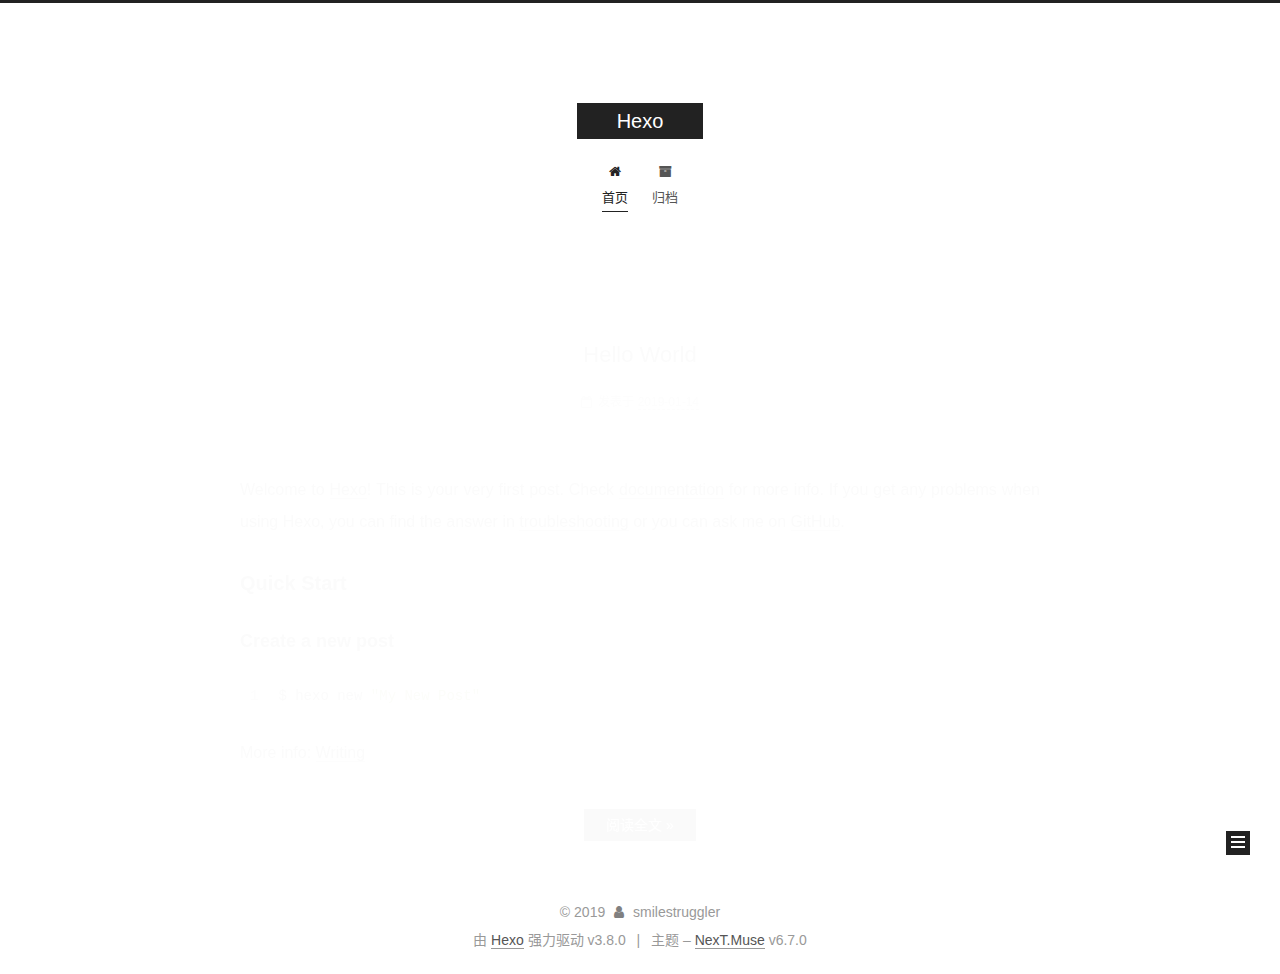
==== commit d9478119: "Site updated: 2019-01-15 00:23:35" ====
--- a/index.html
+++ b/index.html
@@ -455,8 +455,6 @@
         <div class="site-overview">
           <div class="site-author motion-element" itemprop="author" itemscope="" itemtype="http://schema.org/Person">
             
-              <img class="site-author-image" itemprop="image" src="/images/avatar.gif" alt="smilestruggler">
-            
               <p class="site-author-name" itemprop="name">smilestruggler</p>
               <p class="site-description motion-element" itemprop="description">谋事在人，成事在天</p>
           </div>
--- a/css/main.css
+++ b/css/main.css
@@ -1879,7 +1879,7 @@
   width: 4px;
   height: 4px;
   border-radius: 50%;
-  background: #ff6330;
+  background: #534055;
 }
 .links-of-blogroll {
   font-size: 13px;
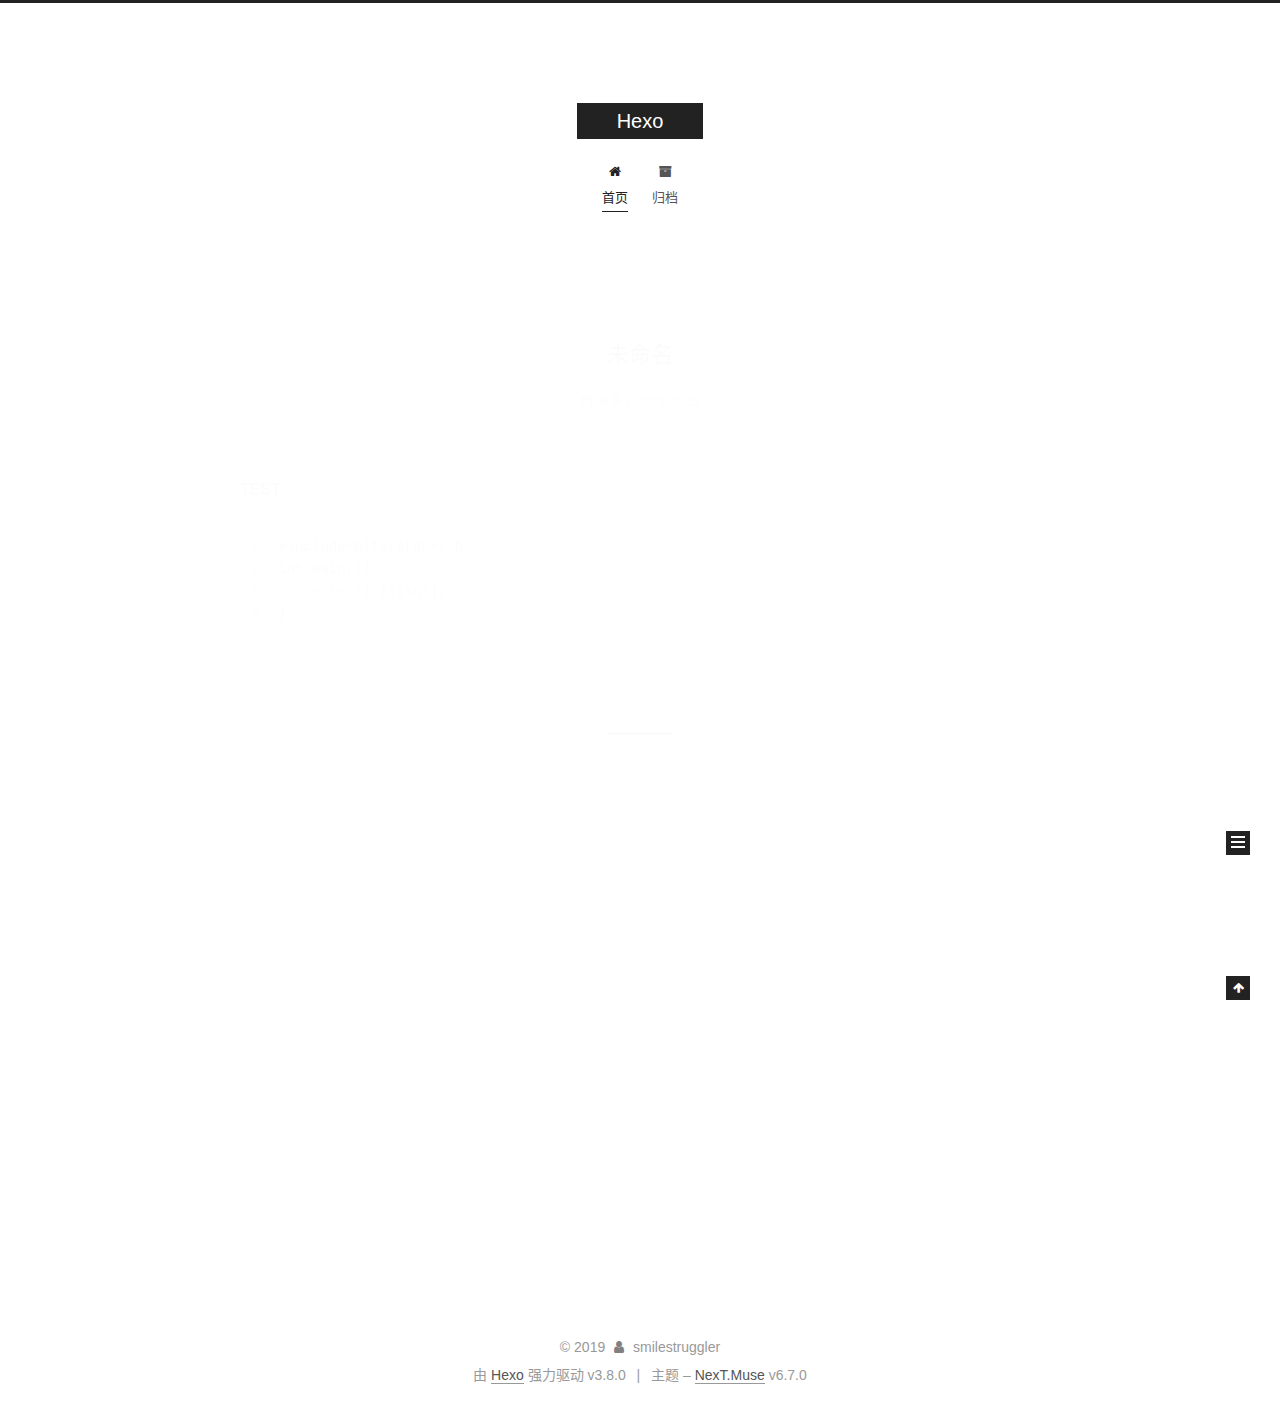
==== commit 3d1edc26: "Site updated: 2019-01-15 00:36:14" ====
--- a/index.html
+++ b/index.html
@@ -288,6 +288,149 @@
   
   
   <div class="post-block">
+    <link itemprop="mainEntityOfPage" href="https://smile-struggler.github.io/2019/01/15/TEST/">
+
+    <span hidden itemprop="author" itemscope="" itemtype="http://schema.org/Person">
+      <meta itemprop="name" content="smilestruggler">
+      <meta itemprop="description" content="谋事在人，成事在天">
+      <meta itemprop="image" content="/images/avatar.gif">
+    </span>
+
+    <span hidden itemprop="publisher" itemscope="" itemtype="http://schema.org/Organization">
+      <meta itemprop="name" content="Hexo">
+    </span>
+
+    
+      <header class="post-header">
+
+        
+        
+          <h1 class="post-title" itemprop="name headline">
+                
+                
+                <a href="/2019/01/15/TEST/" class="post-title-link" itemprop="url">未命名</a>
+              
+            
+          </h1>
+        
+
+        <div class="post-meta">
+          <span class="post-time">
+
+            
+            
+            
+
+            
+              <span class="post-meta-item-icon">
+                <i class="fa fa-calendar-o"></i>
+              </span>
+              
+                <span class="post-meta-item-text">发表于</span>
+              
+
+              
+                
+              
+
+              <time title="创建时间：2019-01-15 00:35:28 / 修改时间：00:35:01" itemprop="dateCreated datePublished" datetime="2019-01-15T00:35:28+08:00">2019-01-15</time>
+            
+
+            
+              
+
+              
+            
+          </span>
+
+          
+
+          
+            
+          
+
+          
+          
+
+          
+
+          
+
+          
+
+        </div>
+      </header>
+    
+
+    
+    
+    
+    <div class="post-body" itemprop="articleBody">
+
+      
+      
+
+      
+        
+          
+            <p>TEST</p>
+<figure class="highlight c++"><table><tr><td class="gutter"><pre><span class="line">1</span><br><span class="line">2</span><br><span class="line">3</span><br><span class="line">4</span><br></pre></td><td class="code"><pre><span class="line"><span class="meta">#<span class="meta-keyword">include</span><span class="meta-string">&lt;bits/stdc++.h&gt;</span></span></span><br><span class="line"><span class="function"><span class="keyword">int</span> <span class="title">main</span><span class="params">()</span></span>&#123;</span><br><span class="line">    <span class="built_in">printf</span>(<span class="string">"lls\n"</span>);</span><br><span class="line">&#125;</span><br></pre></td></tr></table></figure>
+
+          
+        
+      
+    </div>
+
+    
+
+    
+    
+    
+
+    
+
+    
+      
+    
+    
+
+    
+
+    <footer class="post-footer">
+      
+
+      
+
+      
+
+      
+      
+        <div class="post-eof"></div>
+      
+    </footer>
+  </div>
+  
+  
+  
+  </article>
+
+
+    
+      
+
+  
+
+  
+  
+  
+
+  
+
+  <article class="post post-type-normal" itemscope="" itemtype="http://schema.org/Article">
+  
+  
+  
+  <div class="post-block">
     <link itemprop="mainEntityOfPage" href="https://smile-struggler.github.io/2019/01/14/hello-world/">
 
     <span hidden itemprop="author" itemscope="" itemtype="http://schema.org/Person">
@@ -466,7 +609,7 @@
                 
                   <a href="/archives/">
                 
-                    <span class="site-state-item-count">1</span>
+                    <span class="site-state-item-count">2</span>
                     <span class="site-state-item-name">日志</span>
                   </a>
                 </div>
--- a/css/main.css
+++ b/css/main.css
@@ -1879,7 +1879,7 @@
   width: 4px;
   height: 4px;
   border-radius: 50%;
-  background: #534055;
+  background: #f06e3b;
 }
 .links-of-blogroll {
   font-size: 13px;
